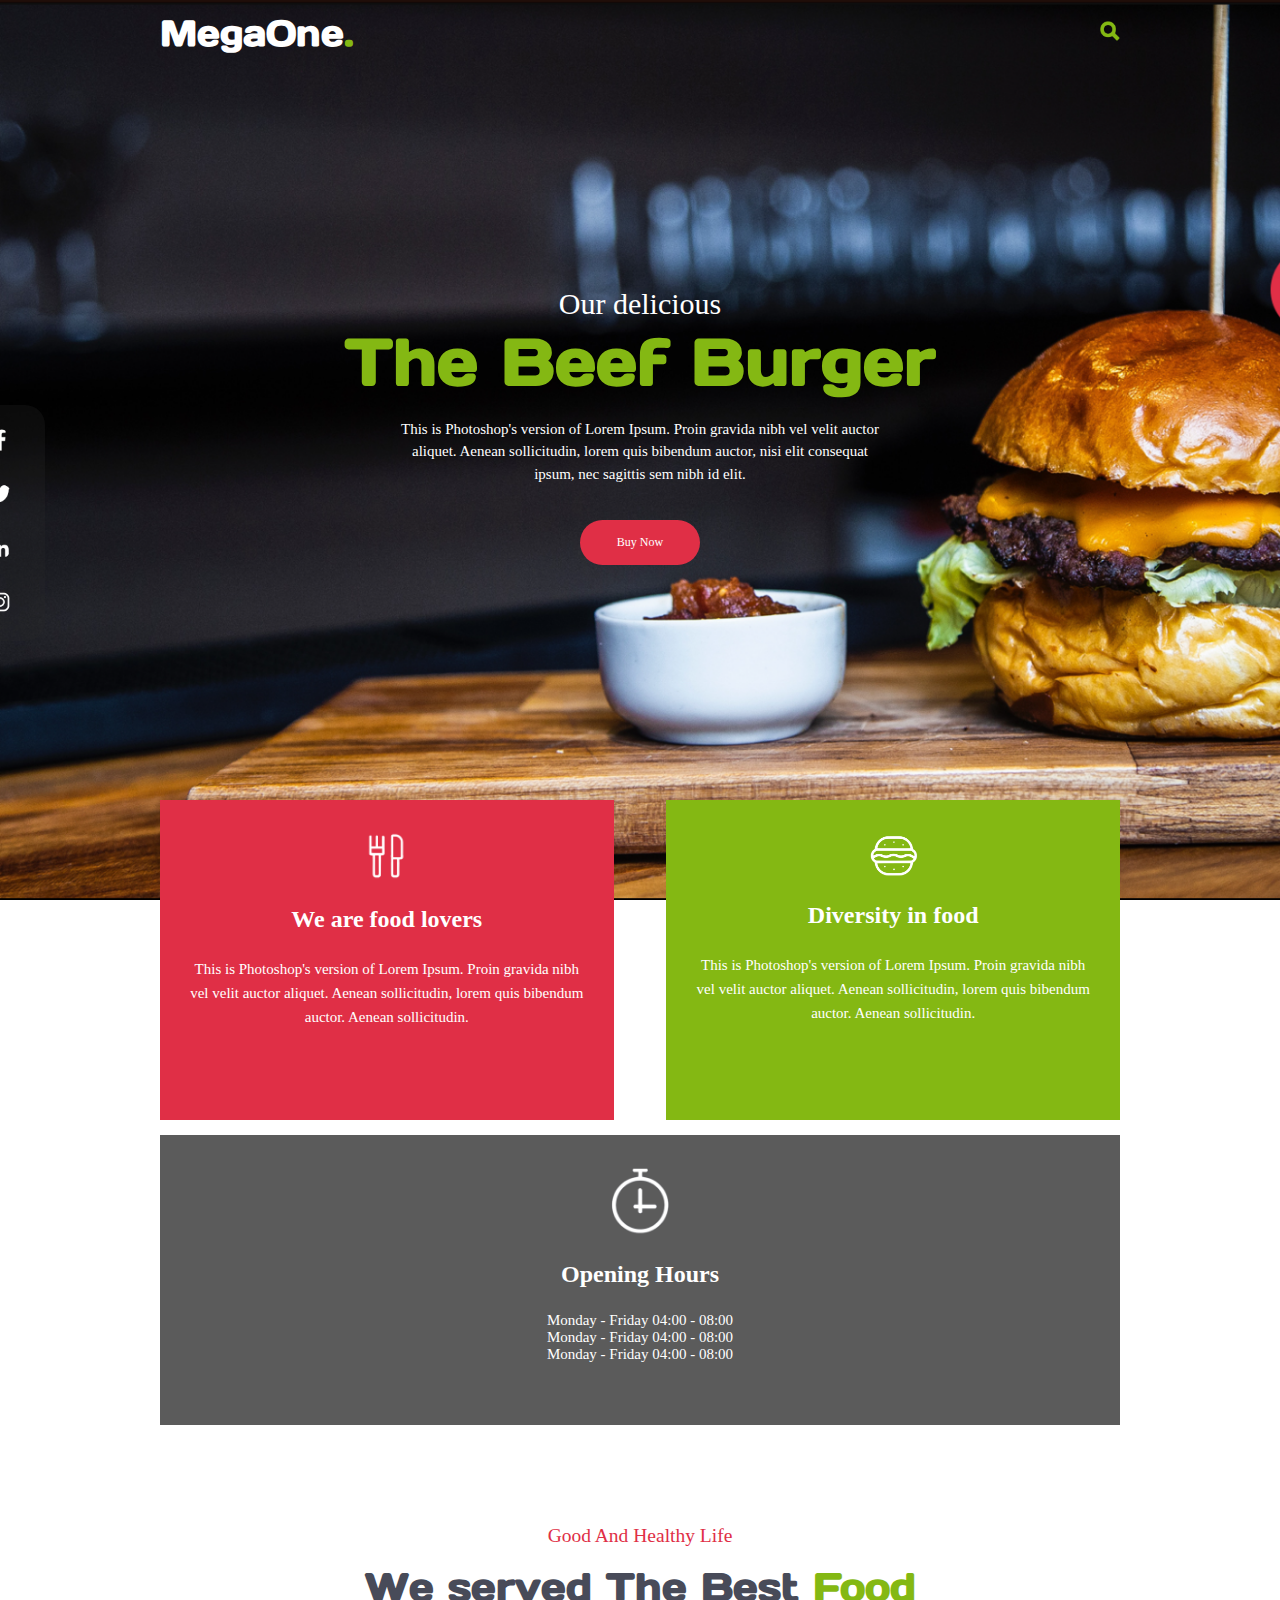
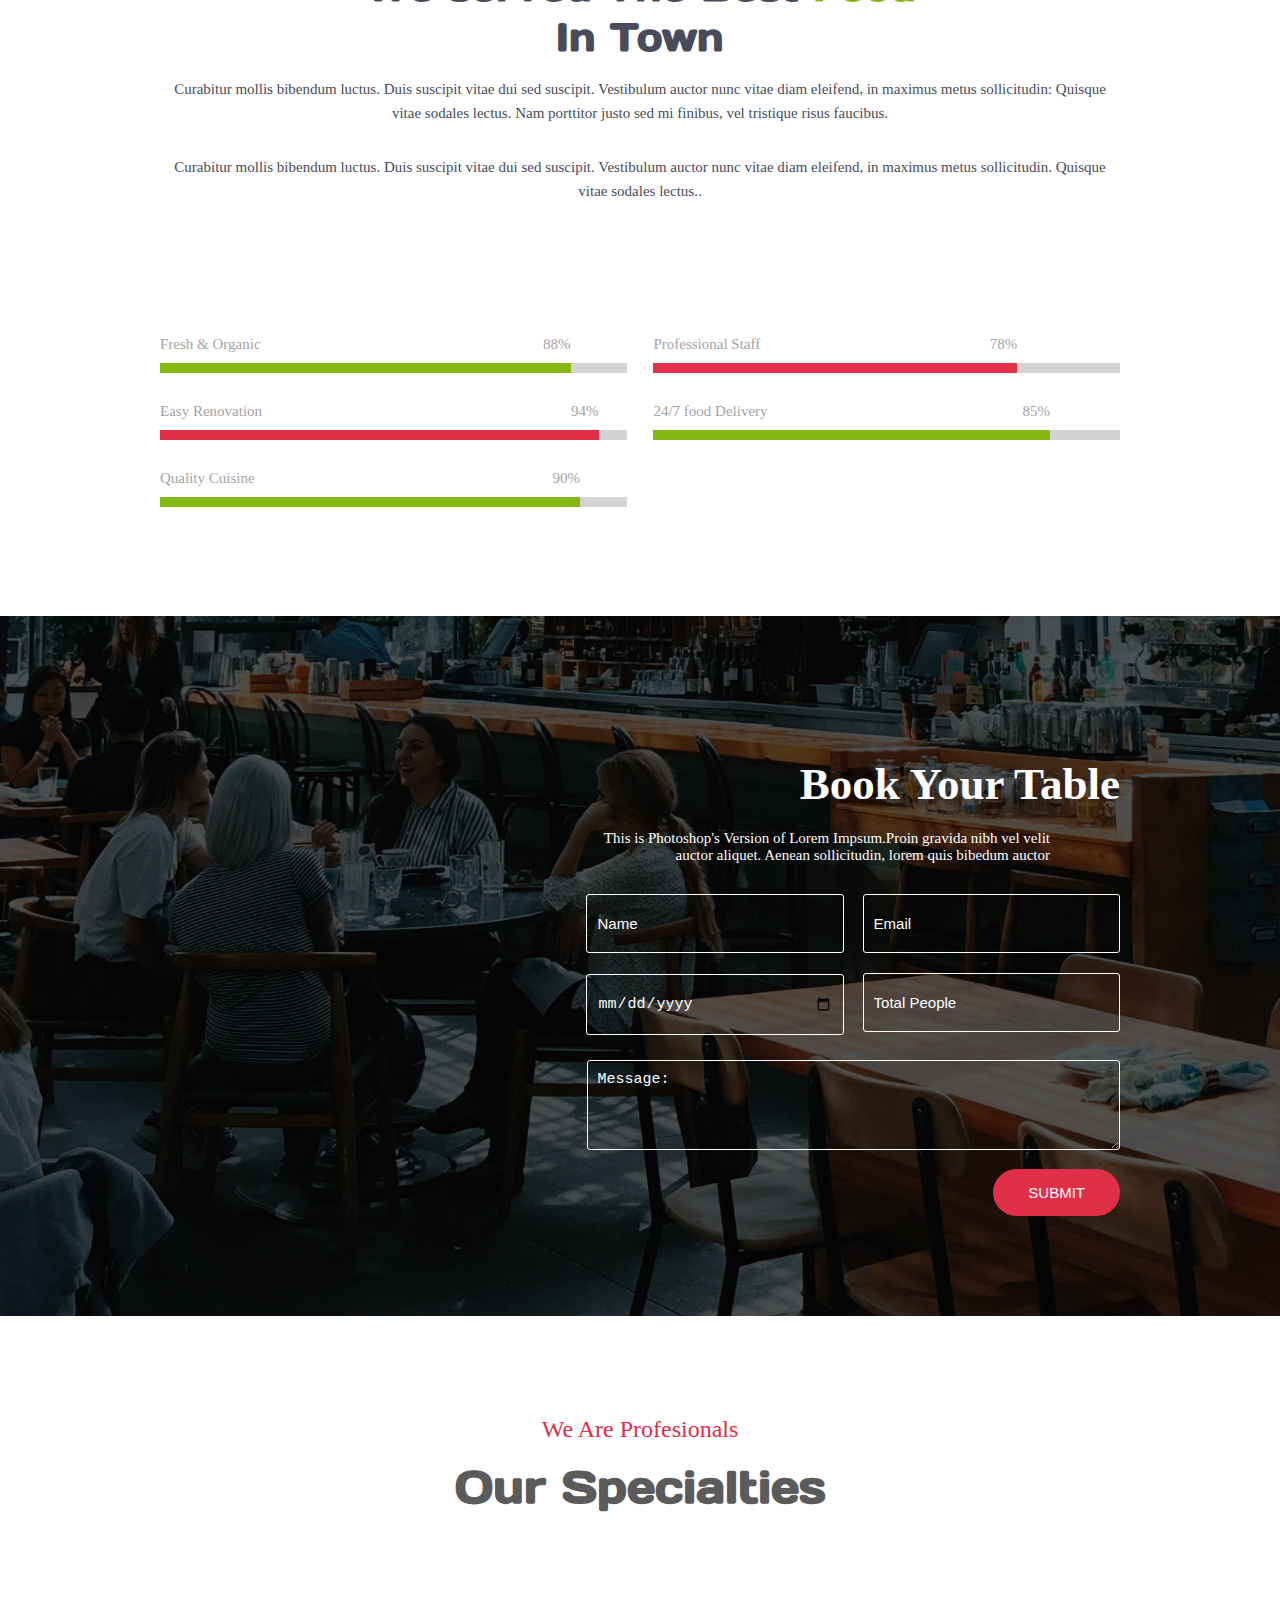
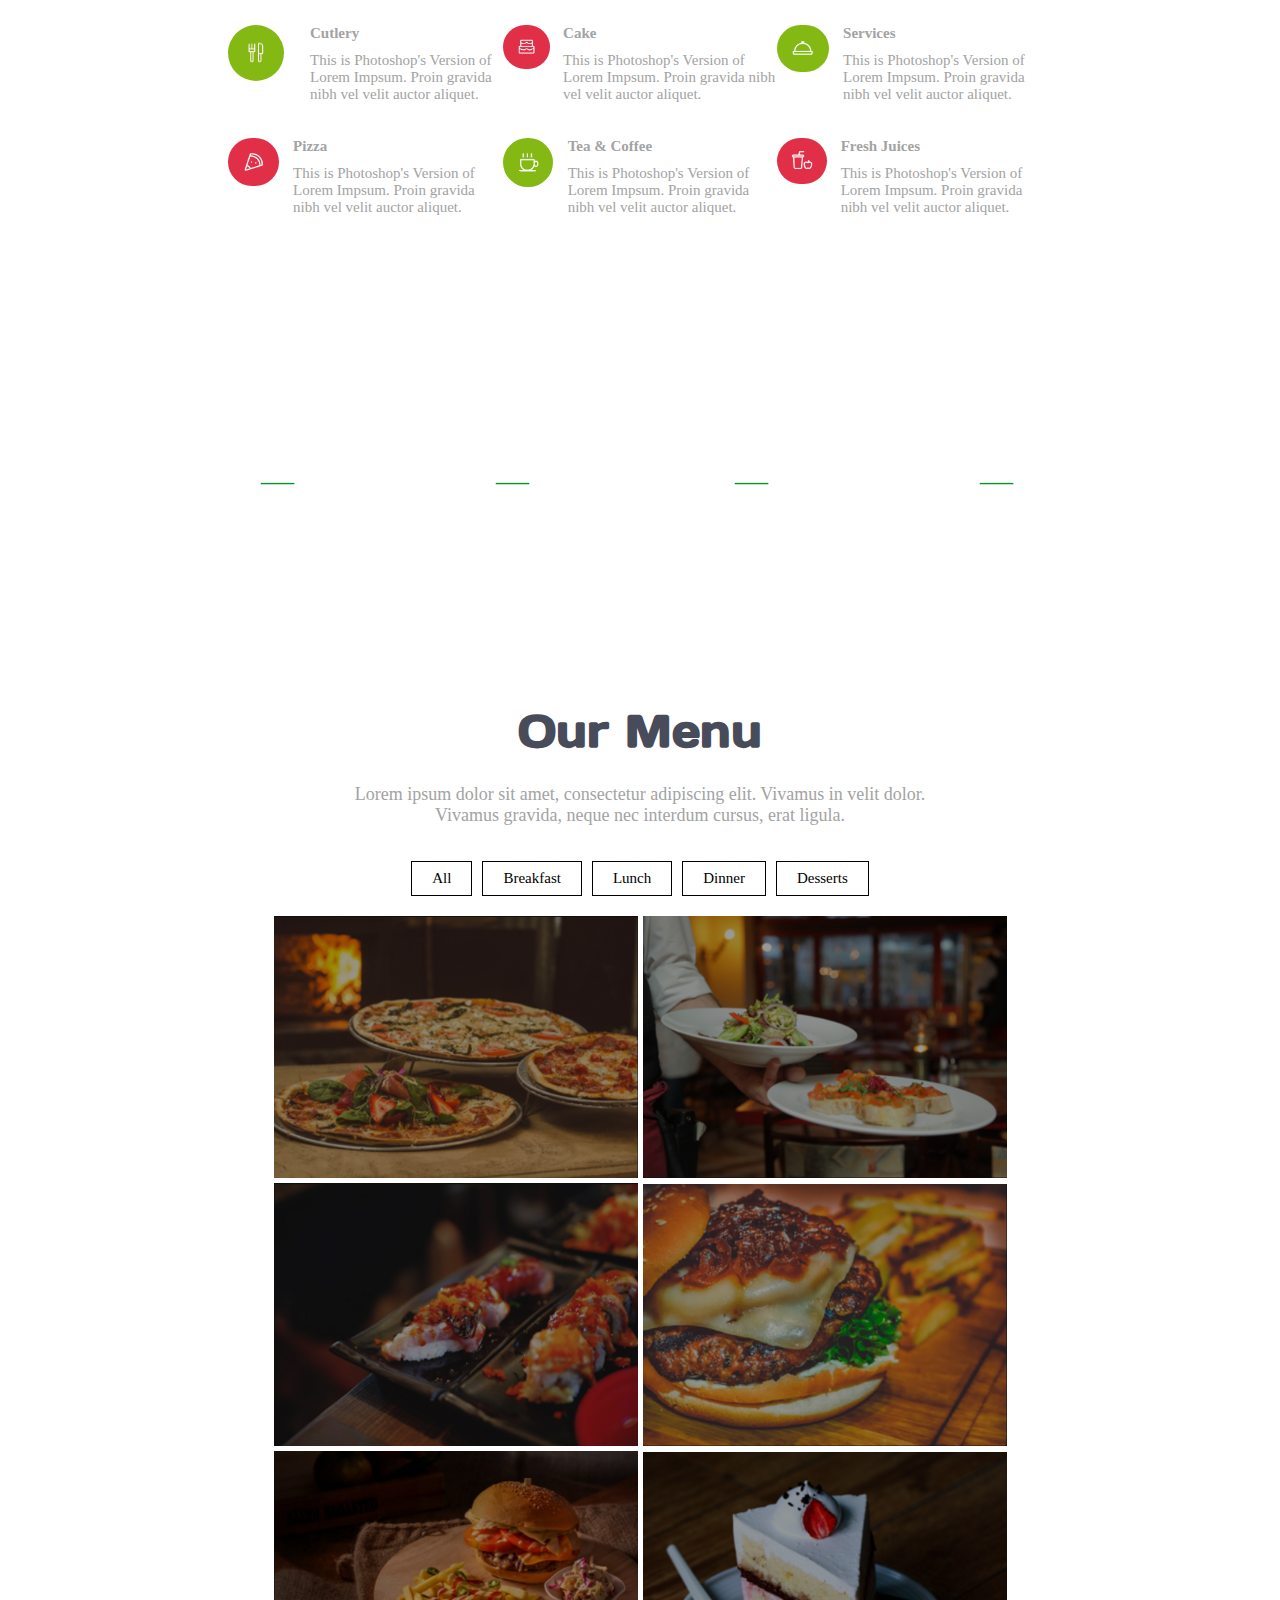
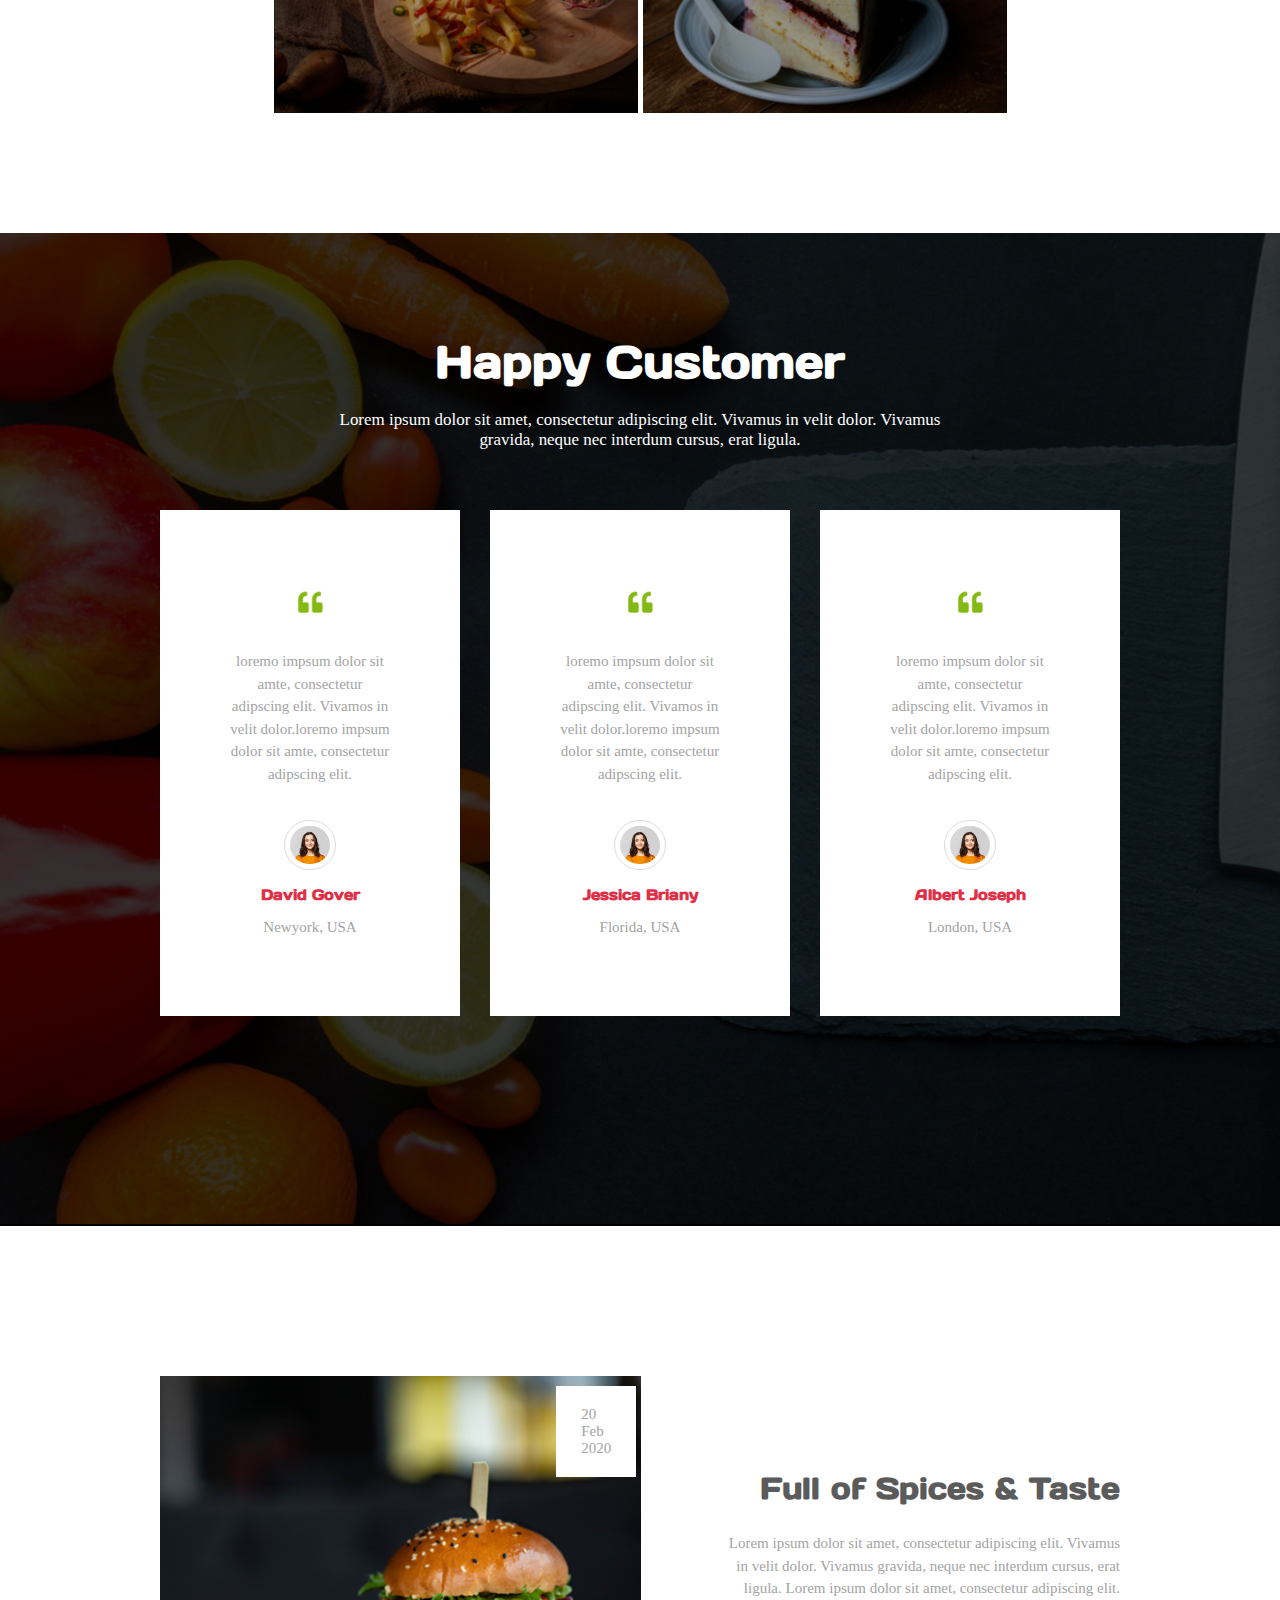
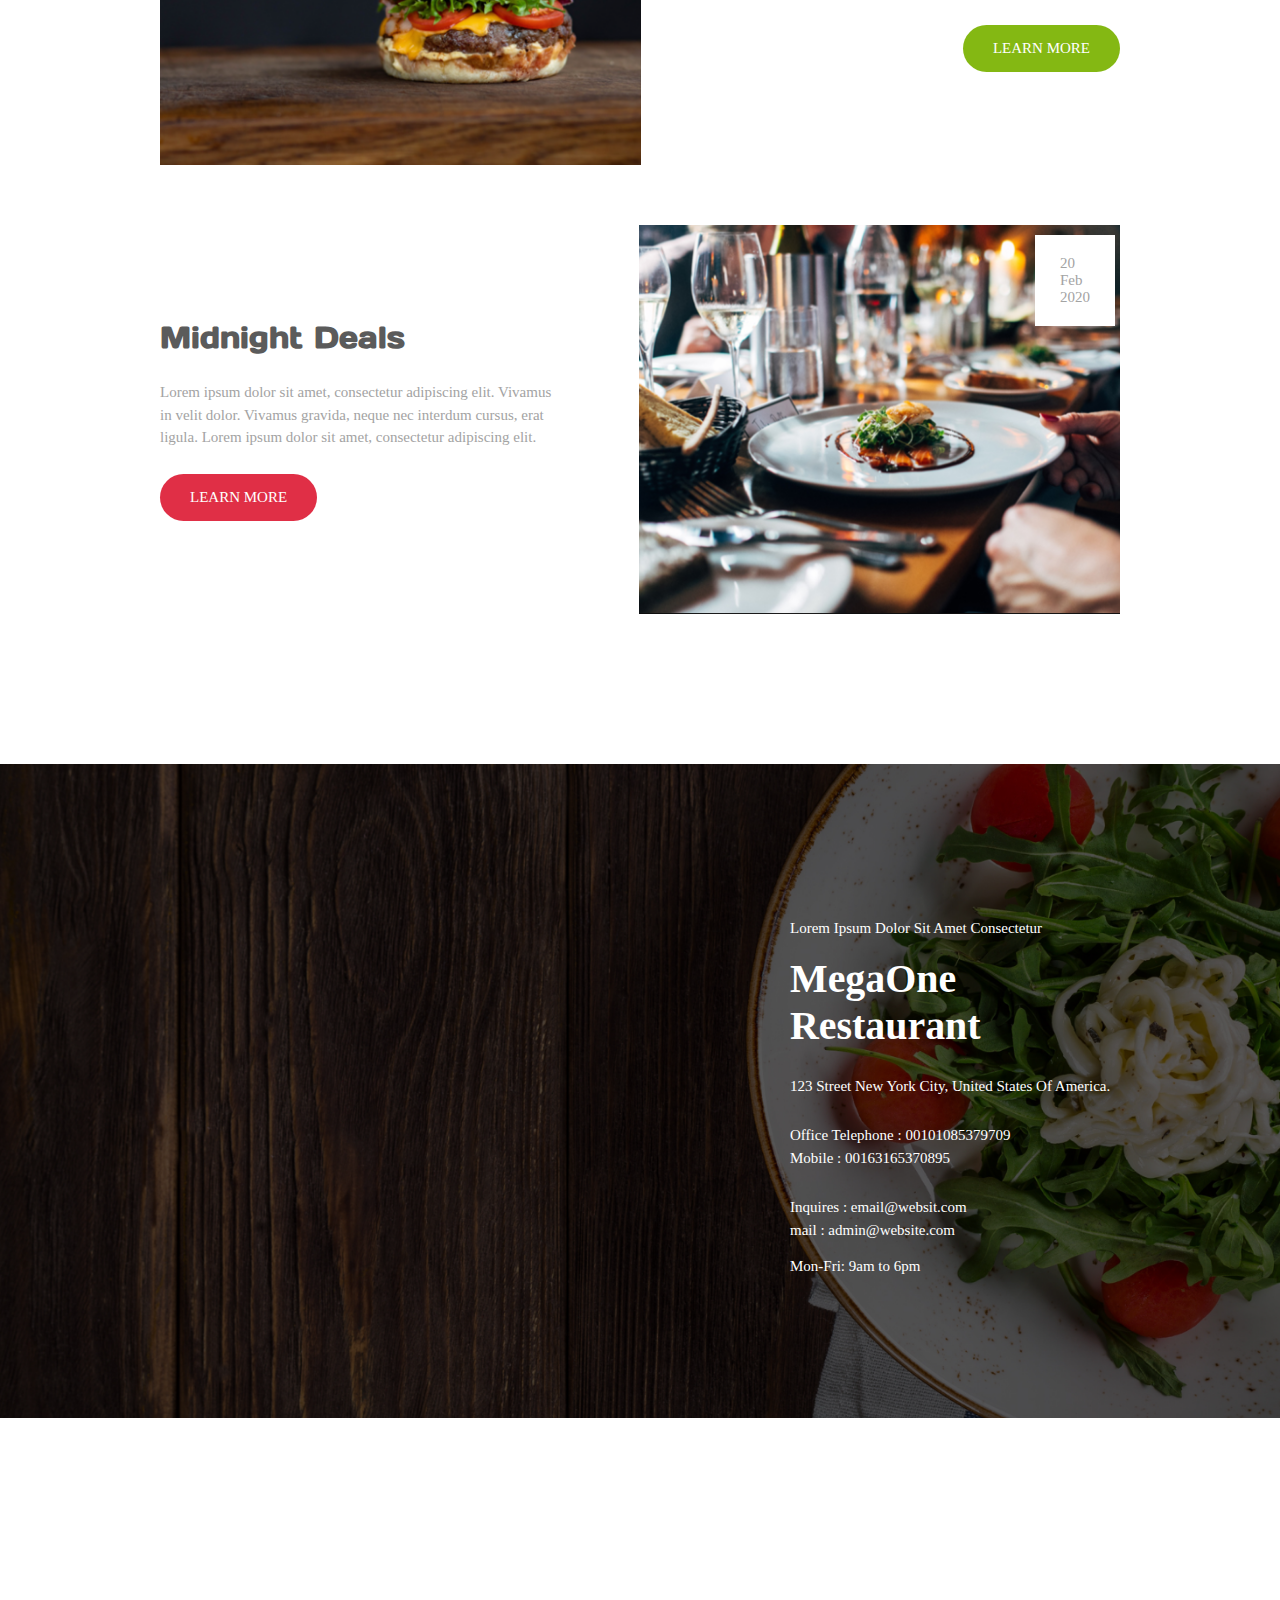
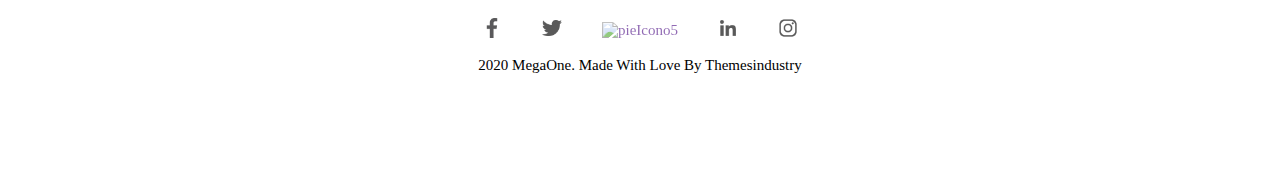
==== Proyecto_AAA/index.html @ 2bfd08f1 "cuarto intento" ====
<!DOCTYPE html>
<html lang="en">

<head>
    <meta charset="UTF-8" />
    <meta name="viewport" content="width=device-width, initial-scale=1.0" />
    <title>MegaOne</title>
    <link rel="stylesheet" href="Static/index2.css">
</head>
<style>
    *::selection {
        color: #fff;
        background-color: #84b813;
    }

    .linklogo {
        font-size: 2.4em;
    }
</style>

<body>

    <header>
        <section class="navsize">
            <div class="navegacion">
                <h1 class="logo letradaysone"><a class="linklogo" href="/">MegaOne</a></h1>
                <div class="navspace">
                    <nav class="nav">
                        <ul class="navprincipal">
                            <li>
                                <a href="#">Home</a>
                            </li>

                            <li>
                                <a href="#">About</a>
                            </li>

                            <li>
                                <a href="#">Reservation</a>
                            </li>

                            <li>
                                <a href="#">Our Menu</a>
                            </li>

                            <li>
                                <a href="#">Our Blog</a>
                            </li>

                            <li>
                                <a href="#">Contact Us</a>
                            </li>
                        </ul>
                        <a href="" class="menutablet">Menu</a>
                    </nav>
                    <span>
                        <img src="Static/images/lupa.png" alt="busqueda" class="iconobusqueda">
                    </span>
                </div>
            </div>
        </section>

        <section class="redesizq">
            <h2 class="invisible">Iconos de contacto</h2>
            <ul>

                <li>
                    <a href="#"><img src="Static/icon/facebook.png" alt="facebook" class="iconosizq" /></a>
                </li>

                <li>
                    <a href="#"><img src="Static/icon/gorjeo.png" alt="twitter" class="iconosizq" /></a>
                </li>

                <li>
                    <a href="#"><img src="Static/icon/linkedin.png" alt="linkedin" class="iconosizq" /></a>
                </li>

                <li>
                    <a href="#"><img src="Static/icon/instagram.png" alt="instagram" class="iconosizq" /></a>
                </li>

            </ul>
        </section>


        <div class="headersize">
            <section class="carrusel">
                <h2 class="invisible">Segundo bloque</h2>
                <article class="textocentral1">
                    <span>Our delicious</span>
                    <h3>The Beef Burger</h3>

                    <p>
                        This is Photoshop's version of Lorem Ipsum. Proin gravida nibh vel velit auctor aliquet.
                        Aenean
                        sollicitudin, lorem quis bibendum auctor, nisi elit consequat ipsum, nec sagittis sem
                        nibh
                        id
                        elit.
                    </p>

                    <a href="">Buy Now</a>

                </article>
                <article class="textocentral1 invisible">
                    <span>Our delicious</span>
                    <h3>The Beef Burger</h3>

                    <p>
                        This is Photoshop's version of Lorem Ipsum. Proin gravida nibh vel velit auctor aliquet.
                        Aenean
                        sollicitudin, lorem quis bibendum auctor, nisi elit consequat ipsum, nec sagittis sem
                        nibh
                        id
                        elit.
                    </p>

                    <a href="">Buy Now</a>

                </article>
                <article class="textocentral1 invisible">
                    <span>Our delicious</span>
                    <h3>The Beef Burger</h3>

                    <p>
                        This is Photoshop's version of Lorem Ipsum. Proin gravida nibh vel velit auctor aliquet.
                        Aenean
                        sollicitudin, lorem quis bibendum auctor, nisi elit consequat ipsum, nec sagittis sem
                        nibh
                        id
                        elit.
                    </p>

                    <a href="">Buy Now</a>

                </article>
            </section>
        </div>

    </header>
    <main>
        <div class="cardsize">
            <section class="cartas">
                <h2 class="invisible">Segundo bloque (Invisible)</h2>

                <article class="redcard">
                    <span>
                        <img src="Static/images/cubiertos.png" alt="Imagen 5" />
                    </span>
                    <h3>We are food lovers</h3>

                    <p>
                        This is Photoshop's version of Lorem Ipsum. Proin gravida nibh vel
                        velit auctor aliquet. Aenean sollicitudin, lorem quis bibendum
                        auctor. Aenean sollicitudin.
                    </p>
                </article>

                <article class="greencard">
                    <span>
                        <img src="Static/images/comida.png" alt="Imagen 6" />
                    </span>
                    <h3>Diversity in food</h3>

                    <p>
                        This is Photoshop's version of Lorem Ipsum. Proin gravida nibh vel
                        velit auctor aliquet. Aenean sollicitudin, lorem quis bibendum
                        auctor. Aenean sollicitudin.
                    </p>
                </article>

                <article class="blackcard">
                    <span>
                        <img src="Static/images/hora.png" alt="Imagen 7" />
                    </span>
                    <h3>Opening Hours</h3>

                    <span>Monday - Friday 04:00 - 08:00</span>
                    <span>Monday - Friday 04:00 - 08:00</span>
                    <span>Monday - Friday 04:00 - 08:00</span>
                </article>
            </section>
        </div>

        <section class="goodandhealty">
            <h2 class="invisible">Good and healty</h2>

            <div class="goodandhealtysize">
                <div class="goodandhealtytitle">
                    <span class="goodandhealtytitle2">Good And Healthy Life</span>
                    <h3>We served The Best <span class="palabraverde">Food</span> In Town</h3>
                </div>
                <div class="goodandhealtytext">
                    <p>
                        Curabitur mollis bibendum luctus. Duis suscipit vitae dui sed
                        suscipit. Vestibulum auctor nunc vitae diam eleifend, in maximus
                        metus sollicitudin: Quisque vitae sodales lectus. Nam porttitor
                        justo sed mi finibus, vel tristique risus faucibus.
                    </p>

                    <p>
                        Curabitur mollis bibendum luctus. Duis suscipit vitae dui sed
                        suscipit. Vestibulum auctor nunc vitae diam eleifend, in maximus
                        metus sollicitudin. Quisque vitae sodales lectus..
                    </p>
                </div>
            </div>
        </section>

        <section class="barrasize">
            <h2 class="invisible">Barras de porcentage (Invisible)</h2>

            <ul class="barrasporcentaje">
                <li>
                    <div class="porcentajetexto barra1">
                        <span>Fresh & Organic</span>
                        <span>88%</span>
                    </div>
                    <div class="barragrey">
                        <div class="barra1 barragreen"></div>
                    </div>
                </li>

                <li>
                    <div class="porcentajetexto barra2">
                        <span>Professional Staff</span>
                        <span>78%</span>
                    </div>
                    <div class="barragrey">
                        <div class="barra2 barrared"></div>
                    </div>
                </li>

                <li>
                    <div class="porcentajetexto barra3">
                        <span>Easy Renovation</span>
                        <span>94%</span>
                    </div>
                    <div class="barragrey">
                        <div class="barra3 barrared"></div>
                    </div>
                </li>

                <li>
                    <div class="porcentajetexto barra4">
                        <span>24/7 food Delivery</span>
                        <span>85%</span>
                    </div>
                    <div class="barragrey">
                        <div class="barra4 barragreen"></div>
                    </div>
                </li>

                <li>
                    <div class="porcentajetexto barra5">
                        <span>Quality Cuisine</span>
                        <span>90%</span>
                    </div>
                    <div class="barragrey">
                        <div class="barra5 barragreen"></div>
                    </div>
                </li>

            </ul>
        </section>

        <section class="tableimage">
            <div class="tablesize">

                <h2>Book Your Table</h2>

                <div class="tabletext">This is Photoshop's Version of Lorem Impsum.Proin gravida nibh vel velit auctor
                    aliquet. Aenean sollicitudin, lorem quis bibedum auctor</div>

                <form action="" method="post" class="tableform">
                    <label for="name">Name:</label>
                    <input type="text" id="name" name="name" placeholder="Name" />

                    <label for="email">Email:</label>
                    <input type="email" id="email" name="email" placeholder="Email" />

                    <label for="date">Reservation Date:</label>
                    <input type="date" id="date" name="date" />

                    <label for="totalpeople">Total People:</label>
                    <input type="number" id="totalpeople" name="totalpeople" placeholder="Total People" />

                    <label for="message">Message:</label>
                    <textarea id="message" name="message" rows="4" placeholder="Message:"></textarea>

                    <button type="submit">SUBMIT</button>
                </form>
            </div>
        </section>

        <section class="specialtiesize">
            <div class="specialties">
                <div class="specialtiestitle">
                    <span>We Are Profesionals</span>
                    <h2>Our Specialties</h>
                </div>

                <ul class="specialtieslist">
                    <li>
                        <article>
                            <div>
                                <img width="28%" src="Static/images/cubiertos.png" alt="iconoCubiertos"
                                    class="specialtiesimg imgreenback">
                            </div>
                            <div>
                                <h3>Cutlery</h3>
                                <p>This is Photoshop's Version of Lorem Impsum. Proin gravida nibh vel
                                    velit auctor aliquet.</p>
                            </div>
                        </article>
                    </li>

                    <li>
                        <article>
                            <div>
                                <img width="38%" src="Static/images/tarta.png" alt="iconoPizza"
                                    class="specialtiesimg imgredback">
                            </div>
                            <div>
                                <h3>Cake</h3>
                                <p>This is Photoshop's Version of Lorem Impsum. Proin gravida nibh vel
                                    velit auctor aliquet.</p>
                            </div>
                        </article>
                    </li>

                    <li>
                        <article>
                            <div>
                                <img width="38%" src="Static/images/servicios.png" alt="iconoCake"
                                    class="specialtiesimg imgreenback">
                            </div>
                            <div>
                                <h3>Services</h3>
                                <p>This is Photoshop's Version of Lorem Impsum. Proin gravida nibh vel
                                    velit auctor aliquet.</p>
                            </div>
                        </article>
                    </li>

                    <li>
                        <article>
                            <div>
                                <img width="38%" src="Static/images/pizza.png" alt="iconoTea"
                                    class="specialtiesimg imgredback">
                            </div>
                            <div>
                                <h3>Pizza</h3>
                                <p>This is Photoshop's Version of Lorem Impsum. Proin gravida nibh vel
                                    velit auctor aliquet.</p>
                            </div>
                        </article>
                    </li>

                    <li>
                        <article>
                            <div>
                                <img width="38%" src="Static/images/cafe.png" alt="iconoServices"
                                    class="specialtiesimg imgreenback">
                            </div>
                            <div>
                                <h3>Tea & Coffee</h3>
                                <p>This is Photoshop's Version of Lorem Impsum. Proin gravida nibh vel
                                    velit auctor aliquet.</p>
                            </div>
                        </article>
                    </li>

                    <li>
                        <article>
                            <div>
                                <img width="38%" src="Static/images/juices.png" alt="iconoJuices"
                                    class="specialtiesimg imgredback">
                            </div>
                            <div>
                                <h3>Fresh Juices</h3>
                                <p>This is Photoshop's Version of Lorem Impsum. Proin gravida nibh vel
                                    velit auctor aliquet.</p>
                            </div>
                        </article>
                    </li>

                </ul>
            </div>
        </section>

        <section class="votosize">
            <h2 class="invisible">Reseñas (Invisible)</h2>

            <ul class="votos">
                <li>
                    <article>
                        <h3>Contador 1 (Invisible)</h3>
                        <span>1538</span>
                        <img src="Static/images/rayaverde.png" alt="">
                        <div>Happy Clients</div>
                    </article>
                </li>

                <li>
                    <article>
                        <h3>Contador 2 (Invisible)</h3>
                        <span>1006</span>
                        <img src="Static/images/rayaverde.png" alt="">
                        <div>Cooked Items</div>
                    </article>
                </li>

                <li>
                    <article>
                        <h3>Contador 3 (Invisible)</h3>
                        <span>2115</span>
                        <img src="Static/images/rayaverde.png" alt="">
                        <div>Food Delivered</div>
                    </article>
                </li>

                <li>
                    <article>
                        <h3>Contador 4 (Invisible)</h3>
                        <span>179</span>
                        <img src="Static/images/rayaverde.png" alt="">
                        <div>Cups Of Coffee</div>
                    </article>
                </li>

            </ul>
        </section>

        <section class="ourmenusize">
            <div class="ourmenu">

                <div class="ourmenutitle">
                    <h2>Our Menu</h2>
                    <p>Lorem ipsum dolor sit amet, consectetur adipiscing elit. Vivamus in velit dolor. Vivamus gravida,
                        neque nec interdum cursus, erat ligula.</p>
                </div>

                <ul class="ourmenulist">
                    <li><a href="">All</a></li>
                    <li><a href="">Breakfast</a></li>
                    <li><a href="">Lunch</a></li>
                    <li><a href="">Dinner</a></li>
                    <li><a href="">Desserts</a></li>
                </ul>

                <ul class="ourmenuimg">

                    <li>
                        <img src="Static/images/pizzasenplato.png" alt="Imagen 8">
                    </li>

                    <li>
                        <img src="Static/images/ensaladas.png" alt="Imagen 9">
                    </li>

                    <li>
                        <img src="Static/images/sushi.png" alt="Imagen 10">
                    </li>

                    <li>
                        <img src="Static/images/hamburgesaypatatas2.png" alt="Imagen 11">
                    </li>

                    <li>
                        <img src="Static/images/hamburgesaypatatas.png" alt="Imagen 12">
                    </li>

                    <li>
                        <img src="Static/images/postre.png" alt="Imagen 13">
                    </li>

                </ul>
            </div>

        </section>

        <section class="comentsize">
            <div class="coments">

                <h2>Happy Customer</h2>
                <p class="comentsp">
                    Lorem ipsum dolor sit amet, consectetur adipiscing elit. Vivamus in velit dolor. Vivamus
                    gravida, neque nec interdum cursus, erat ligula.
                </p>

                <ul class="comentscards">
                    <li>
                        <article>
                            <img src="Static/images/comillas.png" alt="comillas" class="comillas">
                            <p>loremo impsum dolor sit amte, consectetur adipscing elit. Vivamos in velit dolor.loremo
                                impsum dolor sit amte, consectetur adipscing elit.</p>
                            <div class="comentsimgborder">
                                <img src="Static/images/cara.png" alt="fotoperfil1" class="persona">
                            </div>
                            <h3>David Gover</h3>
                            <span>Newyork, USA</spa>
                        </article>
                    </li>

                    <li>
                        <article>
                            <img src="Static/images/comillas.png" alt="comillas" class="comillas">
                            <p>loremo impsum dolor sit amte, consectetur adipscing elit. Vivamos in velit dolor.loremo
                                impsum dolor sit amte, consectetur adipscing elit.</p>
                            <div class="comentsimgborder">
                                <img src="Static/images/cara.png" alt="fotoperfil2" class="persona">
                            </div>
                            <h3>Jessica Briany</h3>
                            <span>Florida, USA</span>
                        </article>
                    </li>

                    <li>
                        <article>
                            <img src="Static/images/comillas.png" alt="comillas" class="comillas">
                            <p>loremo impsum dolor sit amte, consectetur adipscing elit. Vivamos in velit dolor.loremo
                                impsum dolor sit amte, consectetur adipscing elit.</p>
                            <div class="comentsimgborder">
                                <img src="Static/images/cara.png" alt="fotoperfil3" class="persona">
                            </div>
                            <h3>Albert Joseph</h3>
                            <span>London, USA</span>
                        </article>
                    </li>
                </ul>
            </div>
        </section>

        <section class="morefoodsize">
            <h2 class="invisible">More food info(Invisible)</h2>
            <div class="morefood">
                <article>
                    <div class="morefoodimg">
                        <div>
                            <span>20</span>
                            <span>Feb</span>
                            <span>2020</span>
                        </div>
                    </div>
                    <div class="morefoodtext">
                        <h3>Full of Spices & Taste</h3>
                        <p>Lorem ipsum dolor sit amet, consectetur adipiscing elit. Vivamus in velit dolor. Vivamus
                            gravida, neque nec interdum cursus, erat ligula. Lorem ipsum dolor sit amet, consectetur
                            adipiscing elit.</p>
                        <a href="#" class="green">LEARN MORE</a>
                    </div>
                </article>

                <article>
                    <div class="morefoodtext">
                        <h3>Midnight Deals</h3>
                        <p>Lorem ipsum dolor sit amet, consectetur adipiscing elit. Vivamus in velit dolor. Vivamus
                            gravida, neque nec interdum cursus, erat ligula. Lorem ipsum dolor sit amet, consectetur
                            adipiscing elit.</p>
                        <a href="#" class="red">LEARN MORE</a>
                    </div>
                    <div class="morefoodimg2">
                        <div>
                            <span>20</span>
                            <span>Feb</span>
                            <span>2020</span>
                        </div>
                    </div>
                </article>

            </div>
        </section>
    </main>

    <footer>

        <section class="mapimgsize">
            <h2 class="invisible">Mapa y contacto (Invisible)</h2>
            <div class="mapcontact">
                <article>
                    <h3 class="invisible">Mapa (Invisible)</h3>
                    <iframe title="hola"
                        src="https://www.google.com/maps/embed?pb=!1m18!1m12!1m3!1d12318.868455163465!2d-0.4274385928374243!3d39.475719043803394!2m3!1f0!2f0!3f0!3m2!1i1024!2i768!4f13.1!3m3!1m2!1s0xd604f852e5f33eb%3A0x266629728e66f6b9!2sMislata%2C%20Valencia!5e0!3m2!1ses!2ses!4v1704841592655!5m2!1ses!2ses"
                        width="600" height="450" style="border:0;" allowfullscreen="" loading="lazy"
                        referrerpolicy="no-referrer-when-downgrade">Mislata</iframe>
                </article>

                <article class="contactext">
                    <div>
                        <span>Lorem Ipsum Dolor Sit Amet Consectetur</span>
                        <h3>MegaOne Restaurant</h3>
                    </div>

                    <div>
                        <span>123 Street New York City, United States Of America.</span>
                    </div>

                    <div>
                        <span>Office Telephone : 00101085379709</span>
                        <span>Mobile : 00163165370895</span>
                    </div>

                    <div>
                        <span>Inquires : email@websit.com</span>
                        <span>mail : admin@website.com</span>
                    </div>
                    <span>Mon-Fri: 9am to 6pm</span>
                </article>
            </div>

        </section>

        <section class="piedepaginacontactosize">
            <div class="piedepaginacontactos">

                <h2 class="invisible">BloquePie 2 (Invisible)</h2>
                <ul class="contacticons">
                    <li>
                        <a href="">
                            <img src="Static/icon/facebook.png" alt="pieIcono1">
                        </a>
                    </li>

                    <li>
                        <a href="">
                            <img src="Static/icon/gorjeo.png" alt="pieIcono2">
                        </a>
                    </li>

                    <li>
                        <a href="">
                            <img src="Static/icon/" alt="pieIcono5">
                        </a>
                    </li>

                    <li>
                        <a href="">
                            <img src="Static/icon/linkedin.png" alt="pieIcono3">
                        </a>
                    </li>

                    <li>
                        <a href="">
                            <img src="Static/icon/instagram.png" alt="pieIcono4">
                        </a>
                    </li>

                </ul>

                <p>2020 MegaOne. Made With Love By Themesindustry</p>

            </div>
        </section>
    </footer>
</body>

</html>
---- Proyecto_AAA/Static/index2.css ----
:root {
    --white: #fff;
    --green: #84b813;
    --red: #e02f46;
    --darkgrey: #5b5b5b;
    --grey: #a3a3a3;
    --transgrey: #a3a3a377;
    --maxpx: 1100px;
    --font: 'Days One';
    --trebuche: 'Trebuchet MS';
    --segoe: 'Segoe UI';
    --center: center;
    --cero: 0px;
    --ancho75: 75%;
}

@font-face {
    font-family: 'Days One';
    src: url('./Days_One/DaysOne-Regular.ttf');
}

* {
    font-size: 15px;
}

.letradaysone {
    font-family: var(--font);
}

.invisible {
    display: none;
}

a {
    text-decoration: none;
}

.logo a {
    color: var(--white);
}

.logo a::after {
    content: '.';
    color: var(--green);
}

body {
    margin: var(--cero);
    padding: var(--cero);
}

header {
    background-image: url('images/imagendefondo.png');
    background-size: cover;
    height: 100vh;
}

.navsize {
    display: flex;
    justify-content: var(--center);
}

li {
    list-style: none;
}

.contacticons li {
    margin: var(--cero);
    margin-inline: 20px;
    padding: var(--cero);
}

.navsize li {
    margin-inline: 10px;
    padding: 15px;
    border-radius: 50px;
    transition: background-color 0.5s ease;
}

.barrasporcentaje li {
    margin: var(--cero);
    padding: var(--cero);
    width: 48.6%;
    margin-block: 10px;
}

.morefoodtext h3 {
    color: var(--darkgrey);
    font-size: 2em;
    font-family: var(--font);
    margin: var(--cero);

}

.morefoodtext p {
    font-family: var(--trebuche);
    color: var(--grey);
    margin: var(--cero);
    margin-block: 25px;
    width: 85%;
    line-height: 1.5em;
}

.textocentral1 h3 {
    font-size: 4.3em;
    color: var(--green);
    font-family: var(--font);
    margin: var(--cero);
    padding: var(--cero);
    animation: animacionh3 3s 1;
}

.comentscards article {
    padding: 20px;
    margin: var(--cero);
    display: flex;
    flex-flow: column nowrap;
    justify-content: var(--center);
    align-items: var(--center);
}

.morefood article {
    display: flex;
    flex-flow: row nowrap;
    justify-content: space-between;
    align-items: var(--center);
    gap: 1em;
}

.cartas h3 {
    font-size: 1.6em;
}

.contactext div {
    display: flex;
    flex-flow: column nowrap;
    align-items: flex-start;
    margin: var(--cero);
    margin-block: 13px;
    padding: var(--cero);
    font-family: var(--trebuche);
}

.votos h3 {
    display: none;
}

.goodandhealtytitle h3 {
    display: block;
    font-size: 2.6em;
    font-family: var(--font);
    margin: var(--cero);
    padding: var(--cero);
    margin-top: 15px;
}

.contactext>div h3 {
    font-size: 2.66em;
    margin: var(--cero);
    padding-block-start: 15px;
}

.specialtieslist li {
    display: block;
    width: 28.6%;
    margin-block: 10px;
}

.morefoodtext a {
    color: var(--white);
    padding-inline: 30px;
    font-size: 1em;
    padding-block: 15px;
    border-radius: 40px;
    font-family: var(--trebuche);
    margin: var(--cero);
}

.ourmenulist li {
    border: 1px solid;
    padding-block: 8px;
    margin: var(--cero);
    margin-inline: 5px;
    transition: 0.3s ease;
}

.ourmenuimg li {
    display: inline-block;
    margin: var(--cero);
    padding: var(--cero);
}

.ourmenuimg img {
    display: block;
    width: 364px;
    margin: var(--cero);
    padding: var(--cero);
    transition: all 0.3s ease;
}

.comentscards li {
    background-color: var(--white);
    color: var(--grey);
    width: 340px;
    padding: 40px;
    margin: var(--cero);
    margin-bottom: 10px;
    font-family: var(--trebuche);
    display: flex;
    flex-direction: column;
    align-items: center;
}

.comentscards p {
    margin-block: 35px;
    padding-inline: 10px;
    line-height: 1.5em;
}

.navsize li:hover {
    background-color: var(--green);
}

.navegacion {
    display: flex;
    justify-content: space-between;
    width: var(--ancho75);
    max-width: var(--maxpx);
}

.navspace {
    display: flex;
    align-items: var(--center);
}

.iconobusqueda {
    width: 20px;
    height: 20px;
}

.nav {
    display: flex;
    flex-wrap: nowrap;
    align-items: var(--center);
}

.navprincipal {
    display: flex;
}

.navprincipal a {
    color: var(--white);
    font-family: var(--trebuche);
}

.ourmenutitle p {
    margin: var(--cero);
    margin-bottom: 35px;
    padding: var(--cero);
    font-size: 1.2em;
    color: var(--grey);
    width: 60%;
    font-family: var(--trebuche);
}

.iconosizq {
    width: 18px;
    filter: invert(100%);
    padding: 6px;
    border-radius: 15px;
    margin: var(--cero);
}


.headersize {
    display: flex;
    flex-wrap: wrap;
    place-content: var(--center) var(--center);
    height: 80vh;
}


.iconosizq:hover {
    transition: 0.5s;
    background-color: var(--white);
    filter: invert(0%);
}

.carrusel {
    color: var(--white);
    align-items: var(--center);
    width: var(--ancho75);
    max-width: var(--maxpx);
    animation: animaciontexto 3s 1;
}



.textocentral1 span {
    font-size: 2em;
    margin: var(--cero);
    padding: var(--cero);
    font-family: var(--trebuche);
}

.textocentral1 p {
    display: block;
    width: 45%;
    margin-bottom: 35px;
    line-height: 1.5;
    font-family: var(--trebuche);

}

.textocentral1 a {
    padding-block: 15px;
    padding-inline: 37px;
    background-color: var(--red);
    color: var(--white);
    font-size: 0.8em;
    font-family: var(--trebuche);
    border-radius: 30px;
}

.redesizq {
    display: flex;
    flex-flow: column nowrap;
    justify-content: var(--center);
    position: fixed;
    left: -45px;
    border-radius: 0 20px 20px 0;
    top: 45%;
    transition: all 0.5s ease;
}

.redesizq:hover {
    left: 0;
    background-color: #3c3e4580;
    transition: all 0.5s ease;
}

.redesizq ul {
    margin: var(--cero);
    padding: 20px;
    padding-block: 10px;
    background-color: #28282845;
    border-radius: 0 20px 20px 0;
}

/* 3 cartas del centro principal general */
.cardsize {
    display: flex;
    flex-wrap: nowrap;
    justify-content: var(--center);
}

.cartas {
    width: var(--ancho75);
    max-width: var(--maxpx);
    text-align: center;
    display: flex;
    flex-wrap: wrap;
    gap: 1em;
    justify-content: space-between;
    font-family: var(--trebuche);
}

.cartas article {
    width: 280px;
    height: 260px;
    position: relative;
    bottom: 100px;
    padding: 30px;
}

.morefoodimg2 div,
.morefoodimg div {
    align-items: flex-start;
    background-color: var(--white);
    color: var(--grey);
    font-size: 1.33em;
    padding-inline: 25px;
    padding-block: 20px;
    font-family: var(--trebuche);
    display: flex;
    flex-direction: column;
    background-size: 100%;
    transition: all 0.3s ease-in-out;
    margin-top: 5px;
}

.specialtieslist article {
    display: flex;
    border-radius: 30px 10px 10px;
    transition: all 0.3s ease;

}

.votos article {
    display: flex;
    flex-flow: column wrap;
    align-content: var(--center);
    align-items: var(--center);
    font-family: var(--trebuche);
}

.cartas article:hover {
    box-shadow: 0 7px 60px 3px rgba(42 42 42 / 20.5%);
}

.cartas span {
    display: flex;
    justify-content: var(--center);
}

.cartas img {
    display: block;
    width: 13%;
    max-width: 80px;
}



.cartas p {
    font-size: 1em;
    line-height: 1.6em;
}


/* Carta cubiertos */
.redcard {
    background-color: var(--red);
    color: var(--white);
    transition: 0.3s ease-in-out;
}

.contacticons img {
    width: 20px;
    filter: opacity(65%);
}

.votos img {
    width: 35px;
}

.redcard:hover {
    transform: scale(1.1);
    transition: all 0.5s ease-out 0s;
    background-color: aliceblue;
    color: var(--grey);
}

.redcard:hover img {
    content: url('./images/cubiertoshover.png');
    transition: content 0.5s ease-in-out;
}

/* Carta comida */
.greencard {
    background-color: var(--green);
    color: var(--white);
    transition: 0.3s ease-in-out;
}

.greencard:hover {
    transform: scale(1.1);
    transition: all 0.5s ease-out;
    background-color: aliceblue;
    color: var(--grey);
}

.greencard:hover img {
    content: url('./images/comidahover.png');
    transition: content 0.5s ease-in-out;
}

/* Carta horario */
.blackcard {
    background-color: var(--darkgrey);
    color: var(--white);
    transition: 0.3s ease-in-out;
}

.blackcard:hover {
    transform: scale(1.1);
    transition: all 0.5s ease-out 0s;
    background-color: aliceblue;
    color: var(--grey);
}

.blackcard:hover img {
    content: url('./images/horahover.png');
    transition: content 0.5s ease-in-out;
}

/* Good & Healty */

.goodandhealty {
    display: flex;
    justify-content: var(--center);
    font-family: var(--segoe);
}

.goodandhealtysize {
    max-width: var(--maxpx);
    width: var(--ancho75);
    display: flex;
    flex-wrap: wrap;
    justify-content: space-between;
    color: #484b59;
    align-items: var(--center);
}

.goodandhealtytitle {
    display: block;
    width: 38%;
}

.palabraverde {
    color: var(--green);
    font-size: 1em;
}


.goodandhealtytitle2 {
    color: var(--red);
    font-size: 1.3em;
}

.goodandhealtytext {
    width: 60%;
    font-size: 1em;
    line-height: 1.6em;
}

/* barras de porcentajes */
.barrasize {
    display: flex;
    flex-flow: row wrap;
    place-content: var(--center) space-around;
    align-content: var(--center);
    padding-block: 60px;
}

.barrasporcentaje {
    color: var(--grey);
    font-family: var(--segoe);
    display: flex;
    width: var(--ancho75);
    max-width: var(--maxpx);
    flex-flow: row wrap;
    justify-content: space-between;
    align-items: var(--center);
    margin: var(--cero);
    padding: var(--cero);
    padding-block: 3%;
}



.porcentajetexto {
    margin-block: 10px;
    display: flex;
    flex-flow: row nowrap;
    align-items: var(--center);
    justify-content: space-between;
}

.barragrey {
    background-color: var(--transgrey);
}

.barragreen {
    height: 10px;
    margin: var(--cero);
    padding: var(--cero);
    background-color: var(--green);
    color: var(--green);
}

.barrared {
    height: 10px;
    margin: var(--cero);
    padding: var(--cero);
    background-color: var(--red);
    color: var(--red);
}

.barra1 {
    width: 88%;
    text-align: end;
}

.barra2 {
    width: 78%;

}

.barra3 {
    width: 94%;

}

.barra4 {
    width: 85%;

}

.barra5 {
    width: 90%;

}

/* book yor table */
.tableimage {
    background-image: url('images/fondodepantalla2.png');
    min-height: 700px;
    background-size: cover;
    display: flex;
    justify-content: var(--center);
}

.tablesize {
    width: var(--ancho75);
    max-width: var(--maxpx);
    padding-block: 100px;
    color: var(--white);
    text-align: right;
    display: flex;
    flex-flow: column wrap;
    place-content: flex-end flex-end;
}

.tablesize h2 {
    font-size: 3em;
    font-family: var(--trebuche);
    margin: var(--cero);
    padding: var(--cero);
}

.tableform {
    max-width: 550px;
    text-align: right;
}

.tabletext {
    width: 50%;
    max-width: 540px;
    margin-block: 20px;
    font-size: 1em;
    font-family: var(--segoe);
}

.tableform label {
    display: none;
}

.tableform input {
    width: 42.8%;
    background-color: transparent;
    color: var(--white);
    padding: 10px;
    padding-block: 20px;
    margin-inline-start: 15px;
    margin-block: 10px;
    border-radius: 3px;
    border: 1px solid var(--white);
}

.tableform ::placeholder {
    color: var(--white);
}

.tableform textarea {
    width: 93%;
    background-color: transparent;
    color: var(--white);
    padding: 10px;
    border: 1px solid var(--white);
    border-radius: 3px;
    margin-block: 15px;
}

.tableform button {
    padding: 15px;
    padding-inline: 35px;
    border-radius: 25px;
    background-color: var(--red);
    border: none;
    color: var(--white);
}

.tableform button:hover {
    background-color: var(--green);
    transform: scale(1.05);
    transition: all 0.3s ease-out;

}

.specialtiesize {
    display: flex;
    flex-flow: column nowrap;
    align-items: var(--center);
}

.specialties {
    display: block;
    text-align: center;
    width: var(--ancho75);
    max-width: var(--maxpx);
}

.specialtiestitle {
    margin-block: 100px;
}

.specialtiestitle span {
    color: var(--red);
    font-size: 1.6em;
    font-family: var(--segoe);
}

.specialtiestitle h2 {
    font-family: var(--font);
    color: var(--darkgrey);
    font-size: 3em;
    margin: var(--cero);
    margin-top: 15px;
    padding: var(--cero);
}

.specialtieslist {
    display: flex;
    flex-flow: row wrap;
    place-content: var(--center) var(--center);
    justify-content: space-between;
    padding: var(--cero);
    margin: var(--cero);
    padding-bottom: 100px;
}





.specialtieslist article:hover {
    box-shadow: 5px 5px 20px rgba(0 0 0 / 12%);
    transform: translateY(-10px);
    transition: all 0.4s ease;
}

.specialtieslist article h3 {
    margin: var(--cero);
    margin-bottom: 10px;
    padding: var(--cero);
    color: var(--grey);
    font-family: var(--segoe);
}

.specialtieslist article p {
    margin: var(--cero);
    padding: var(--cero);
    padding-bottom: 15px;
    color: var(--grey);
    font-size: 1em;
    font-family: var(--segoe);
}

.specialtieslist article div {
    display: flex;
    flex-flow: column wrap;
    align-items: flex-start;
    text-align: left;
}

.specialtiesimg {
    margin-right: 15px;
    padding: 20%;
    border-radius: 50px;
}

.imgredback {
    background-color: var(--red);
}

.imgreenback {
    background-color: var(--green);
}

/* Contador de reseñas */
.votosize {
    background-image: url('images/fondodepantalla3.png');
    background-attachment: fixed;
    background-size: cover;
    background-position: center;
    width: 100%;
    display: flex;
    text-align: center;
    flex-flow: row nowrap;
    justify-content: var(--center);
    align-items: var(--center);
    margin-bottom: 100px;
}

.votos {
    width: var(--ancho75);
    max-width: var(--maxpx);
    color: var(--white);
    display: flex;
    flex-wrap: wrap;
    margin: var(--cero);
    padding: var(--cero);
    padding-block: 80px;
    justify-content: space-around;
}





.votos span {
    font-size: 2.6em;
}

.votos article div {
    font-size: 1.2em;
}

/* Our menu */

.ourmenusize {
    margin: var(--cero);
    padding: var(--cero);
    display: flex;
    flex-wrap: nowrap;
    justify-content: var(--center);
}

.ourmenu {
    display: flex;
    width: var(--ancho75);
    max-width: var(--maxpx);
    flex-flow: column nowrap;
    justify-content: var(--center);
    align-items: var(--center);
    text-align: center;
    margin: var(--cero);
    padding: var(--cero);
}

.ourmenutitle {
    margin: var(--cero);
    padding: var(--cero);
    display: flex;
    flex-flow: column nowrap;
    align-items: var(--center);
}

.ourmenutitle h2 {
    margin: var(--cero);
    margin-bottom: 25px;
    padding: var(--cero);
    font-size: 3em;
    font-family: var(--font);
    color: #484b59;
}


.ourmenulist {
    margin: var(--cero);
    margin-bottom: 20px;
    padding: var(--cero);
    display: flex;
    flex-flow: wrap row;
    place-content: var(--center) var(--center);
    align-items: var(--center);
    font-family: var(--trebuche);
}



.ourmenulist li:hover {
    background-color: var(--green);
    box-shadow: 5px 5px 20px rgba(62 62 62 / 12%);
    transition: all 0.4s ease;
    transform: scale(1.05);
}

.ourmenulist a {
    padding: 20px;
    color: black;
    transition: color 0.3s ease;
}

.ourmenulist a:hover {
    color: var(--white);
    transition: 0.3s ease;

}

.ourmenuimg {
    width: 100%;
    margin: var(--cero);
    margin-bottom: 120px;
    gap: 0.2em;
    padding: var(--cero);
    display: flex;
    flex-flow: row wrap;
    place-content: space-between var(--center);
    align-items: var(--center);
}



.ourmenuimg img:hover {
    filter: brightness(130%);
    transform: scale(1.01);
    transition: all 0.4s;
}

.comentsize {
    display: flex;
    flex-flow: column nowrap;
    align-items: var(--center);
    background-image: url('images/fondodepantalla4.png');
    background-size: cover;
    color: var(--white);
}

.coments {
    width: var(--ancho75);
    max-width: var(--maxpx);
    display: flex;
    flex-flow: column nowrap;
    align-items: var(--center);
    justify-content: var(--center);
    text-align: var(--center);
    padding-block-end: 200px;
}

.coments h2 {
    width: var(--ancho75);
    font-size: 3em;
    font-family: var(--font);
    margin: var(--cero);
    margin-top: 100px;
    padding: var(--cero);
}

.comentsp {
    width: 65%;
    font-size: 1.13em;
    font-family: var(--trebuche);
    margin: var(--cero);
    margin-block: 20px 60px;
    padding: var(--cero);
}

.comentscards>li article {
    display: flex;
    flex-direction: column;
    align-items: var(--center);
}

.comentscards {
    display: flex;
    flex-flow: row nowrap;
    align-items: var(--center);
    justify-content: space-around;
    margin: var(--cero);
    padding: var(--cero);
    width: 100%;
    gap: 2em;
    flex-wrap: nowrap;
}

.comentscards li:hover {
    background-color: var(--red);
    color: var(--white);
    transition: all 0.4s ease;
}



.comentscards article:hover>h3 {
    color: var(--white);
    transition: all 0.4s ease;
}


.comentscards span {
    padding: var(--cero);
    padding-bottom: 20px;
    margin: var(--cero);
    font-family: var(--trebuche);

}

.comillas {
    width: 30px;
    padding-top: 20px;
}

.persona {
    width: 40px;
    border-radius: 50px;
    padding: 5px;
}

.comentsimgborder {
    display: flex;
    justify-content: var(--center);
    border: #dcdcdc 1px solid;
    padding: var(--cero);
    margin: var(--cero);
    border-radius: 50px;
    width: 50px;
}

/* more food info */
.morefoodsize {
    display: flex;
    flex-flow: column nowrap;
    align-items: var(--center);
}

.morefood {
    width: var(--ancho75);
    max-width: var(--maxpx);
    display: flex;
    padding-block: 150px;
    flex-direction: column;
    gap: 4em;
}



.morefoodimg {
    background-image: url('images/hamburguesafondo.png');
    background-size: cover;
    padding-inline: 40% 5px;
    padding-block: 5px 30%;
    display: flex;
    align-items: flex-start;
}

.morefoodimg2 {
    background-image: url('images/ensaladafondo.png');
    background-size: cover;
    padding-inline: 40% 5px;
    padding-block: 5px 30%;
    align-items: flex-start;
    display: flex;
}



.morefoodimg:hover div,
.morefoodimg2:hover div {
    background-color: var(--red);
    color: var(--white);
    transition: all 0.3s ease-in-out;
}

/* texto de la primera imagen */
.morefoodtext:nth-child(2) {
    text-align: right;
    display: flex;
    flex-flow: column nowrap;
    justify-content: var(--center);
    align-items: flex-end;
    min-width: 440px;

}

/* texto de la segunda imagen */
.morefoodtext:nth-child(1) {
    text-align: left;
    display: flex;
    flex-flow: column nowrap;
    justify-content: var(--center);
    align-items: flex-start;
    min-width: 440px;
}


.green {
    transition: all 0.3s ease-in-out;
    background: var(--green);
}

.morefoodtext .green:hover {
    background-color: var(--red);
    transition: all 0.3s ease-in-out;
}

.red {
    background-color: var(--red);
    transition: all 0.3s ease-in-out;

}

.morefoodtext .red:hover {
    background-color: var(--green);
    transition: all 0.3s ease-in-out;

}



/* ubicacion */
.mapimgsize {
    display: flex;
    flex-flow: column nowrap;
    align-items: var(--center);
    background-image: url('images/fondodepantalla5.png');
    background-size: cover;
    margin-bottom: 100px;
}

.mapcontact {
    width: var(--ancho75);
    max-width: var(--maxpx);
    display: flex;
    flex-flow: row nowrap;
    justify-content: space-between;
    align-items: var(--center);
    margin-block: 100px;
    gap: 2em;
}

.contactext {
    display: flex;
    color: var(--white);
    flex-flow: column nowrap;
    justify-content: var(--center);
    align-items: flex-start;
    margin: var(--cero);
    padding: var(--cero);
}



.contactext span {
    font-family: var(--trebuche);
    margin: var(--cero);
    margin-block: 3px;
    padding: var(--cero);
}

.piedepaginacontactosize {
    display: flex;
    flex-wrap: nowrap;
    justify-content: var(--center);
    align-items: var(--center);
}

.piedepaginacontactos {
    width: var(--ancho75);
    max-width: var(--maxpx);
    display: flex;
    flex-flow: column nowrap;
    justify-content: var(--center);
    align-items: var(--center);
    text-align: center;
    margin: 100px;
}

.contacticons {
    display: flex;
    flex-flow: row nowrap;
    justify-content: space-between;
    align-items: var(--center);
    margin: var(--cero);
    padding: var(--cero);
}


.menutablet {
    display: none;
}

@keyframes animaciontexto {
    0% {
        transform: scale(1);
    }

    50% {
        transform: scale(1.02);
    }

    100% {
        transform: scale(1);
    }
}

@keyframes animacionh3 {
    0% {
        color: var(--green);
    }

    50% {
        color: var(--red);
    }

    100% {
        color: var(--green);
    }
}

/* TABLET */
@media (width<=1465px) {
    .comentscards>li article {
        display: flex;
        flex-wrap: wrap;

    }

    .navprincipal {
        background-color: #3c3e4580;
        position: fixed;
        display: flex;
        flex-direction: column;
        border-radius: 20px;
        right: -150px;
        top: 42%;
        padding: 10px;
        transition: all 1s ease;
        z-index: 1;
    }

    .iconosizq {
        scale: 1.2;
        margin: 10px;
    }

    .navprincipal:hover {
        background-color: #3c3e45c8;
        right: -15px;
        transition: all 1s ease;
    }

    .navprincipal li {
        padding: 10px;
        font-size: 1.33em;
    }


    .cartas article.redcard,
    .cartas article.greencard {
        width: 41%;
    }

    .cartas article.blackcard {
        width: 100%;
        padding-bottom: 0;
        background-color: var(--darkgrey);
    }

    .goodandhealty {
        align-items: var(--center);
    }

    .goodandhealtytitle {
        width: 100%;
        text-align: var(--center);
        display: flex;
        flex-direction: column;
        align-items: var(--center);
    }

    .goodandhealty h3 {
        width: 60%;
    }

    .morefoodimg,
    .morefoodimg2 {
        width: 24%;
        justify-content: end;
    }

    .goodandhealtytext {
        width: 100%;
        text-align: var(--center);
        display: flex;
        flex-direction: column;
        align-items: var(--center);
    }

    .carrusel {
        display: flex;
    }

    .textocentral1 {
        text-align: var(--center);
        display: flex;
        align-items: var(--center);
        flex-direction: column;
    }

    .textocentral1 p {
        width: 50%;
    }

    .comentscards h3 {
        color: var(--red);
        font-family: var(--font);
        transition: all 0.4s ease;
    }

    .specialtieslist {
        justify-content: var(--center);
    }

    .ourmenuimg {
        justify-content: var(--center);
        align-items: var(--center);
        gap: 5px;
    }

    .invisible {
        display: none;
    }

    .comentscards {
        align-items: var(--center);
        justify-content: var(--center);
        gap: 2em;
    }

}

/* MOVIL */
@media (width <=1033px) {
    .morefood article {
        display: flex;
        flex-direction: column;
        gap: 2em;
    }

    .morefoodtext:nth-child(2),
    .morefoodtext:nth-child(1) {
        align-items: var(--center);
        width: 80%;
    }

    .morefoodtext:nth-child(1) {
        order: 2;
    }

    .morefoodtext p {
        text-align: var(--center);
    }

    .mapcontact {
        flex-direction: column;
    }

    .contactext,
    .contactext span,
    .contactext div {
        align-items: var(--center);
        text-align: var(--center);
    }

    .cartas {
        justify-content: var(--center);
        gap: 2em;
    }

    .cartas article.redcard,
    .cartas article.greencard {
        width: 100%;
    }

    .cartas article>p {
        padding-inline: 20%;
    }

    .redesizq {
        left: -60px;
    }

    .tableform {
        flex-direction: column;
        justify-content: var(--center);
    }

    .tableform input {
        width: 93%;
        margin-inline: 0;
    }
}

@media (width<=750px) {
    .barrasporcentaje {
        flex-direction: column;
    }

    .tablesize {
        align-items: center;
        text-align: center;
    }

    .barrasporcentaje li {
        width: 100%;
    }

    .specialtieslist {
        flex-direction: column;
    }

    .specialtieslist li {
        width: 100%;
    }

    .votos {
        flex-direction: column;
        gap: 5em;
    }

    .comentscards {
        flex-direction: column;
    }
}
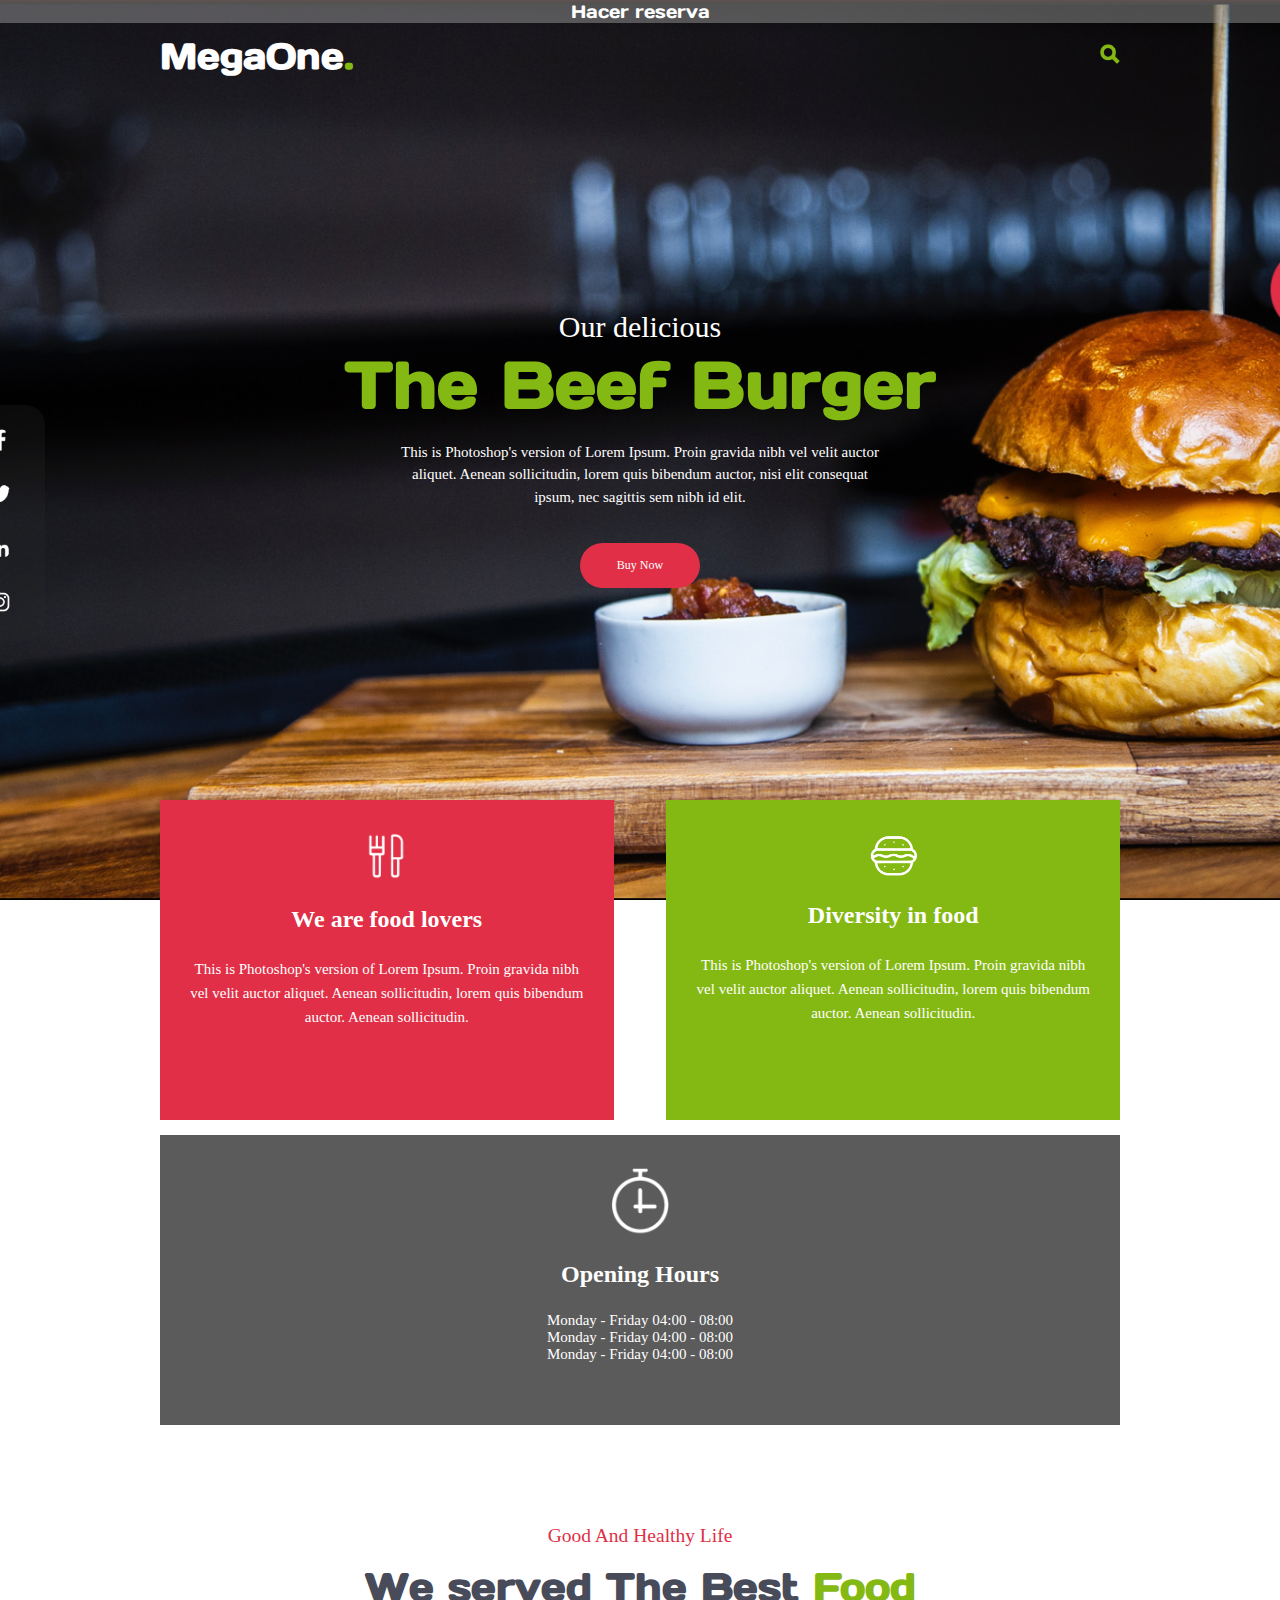
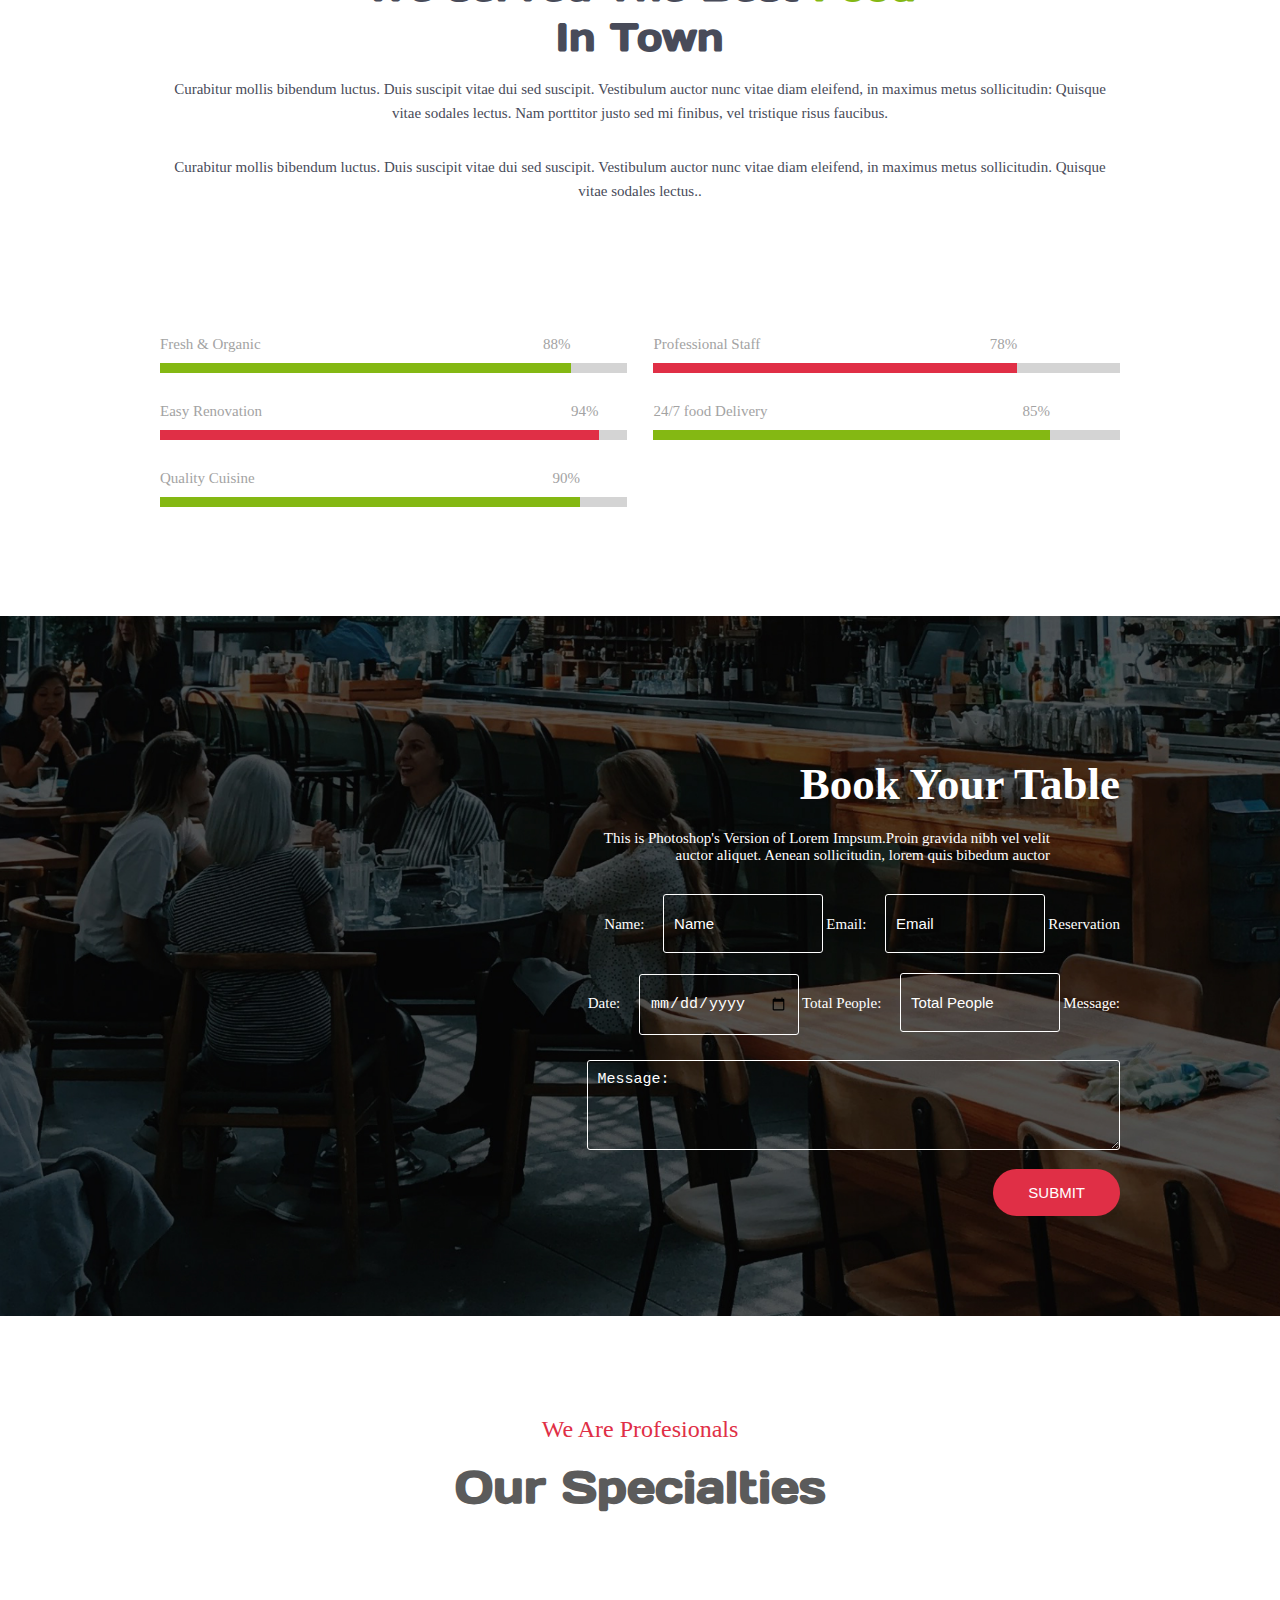
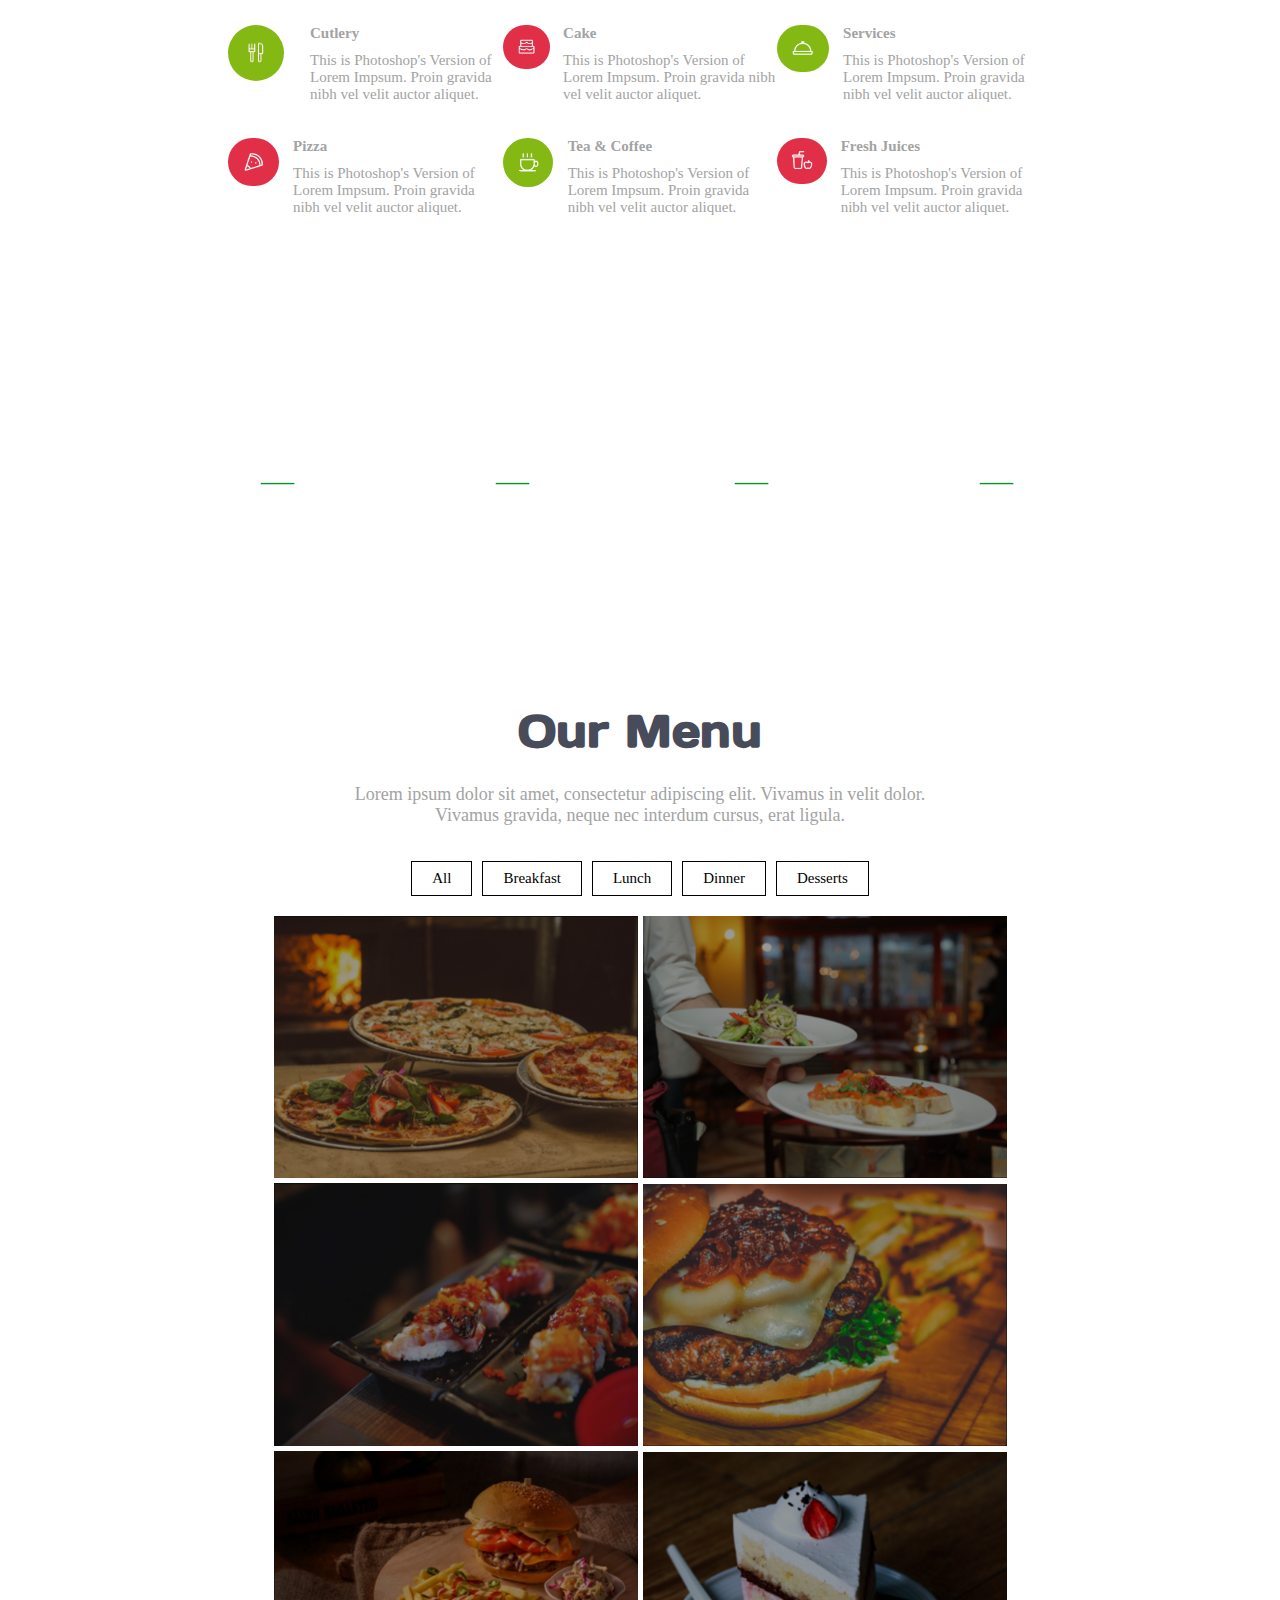
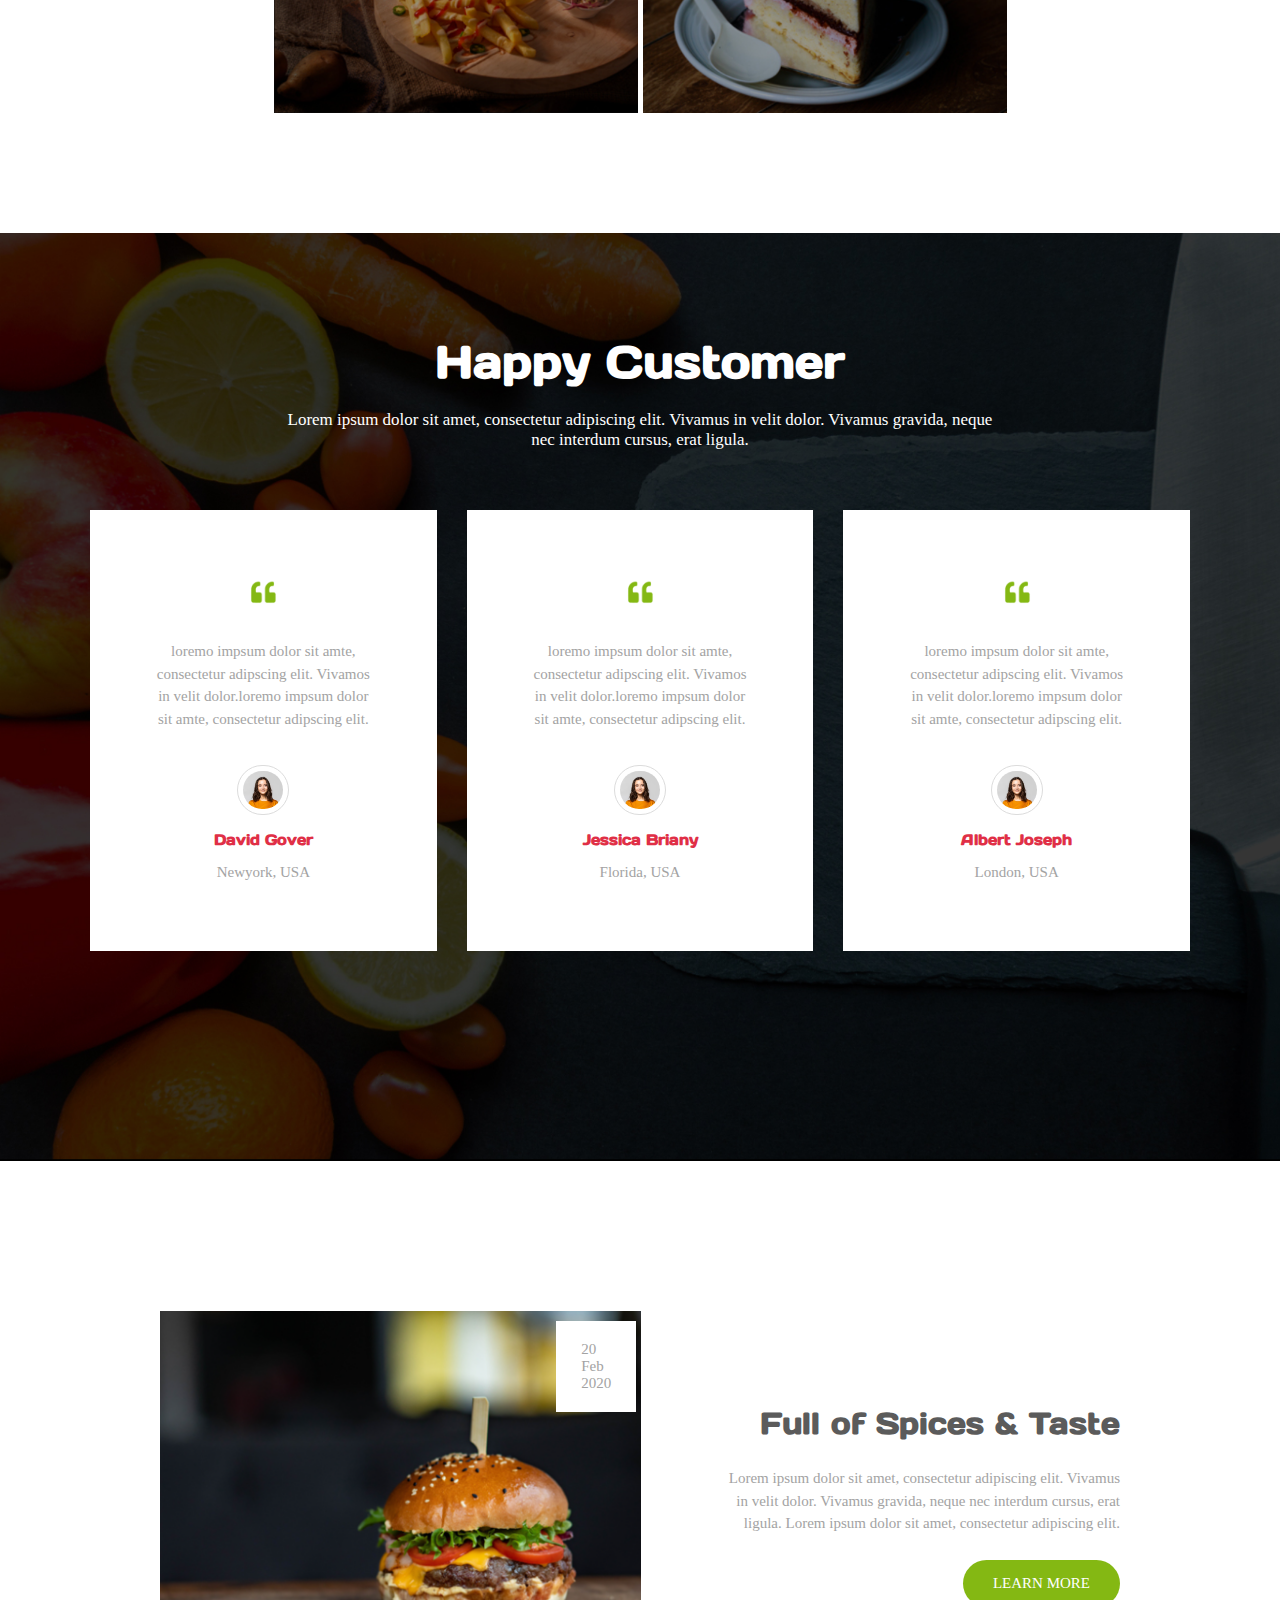
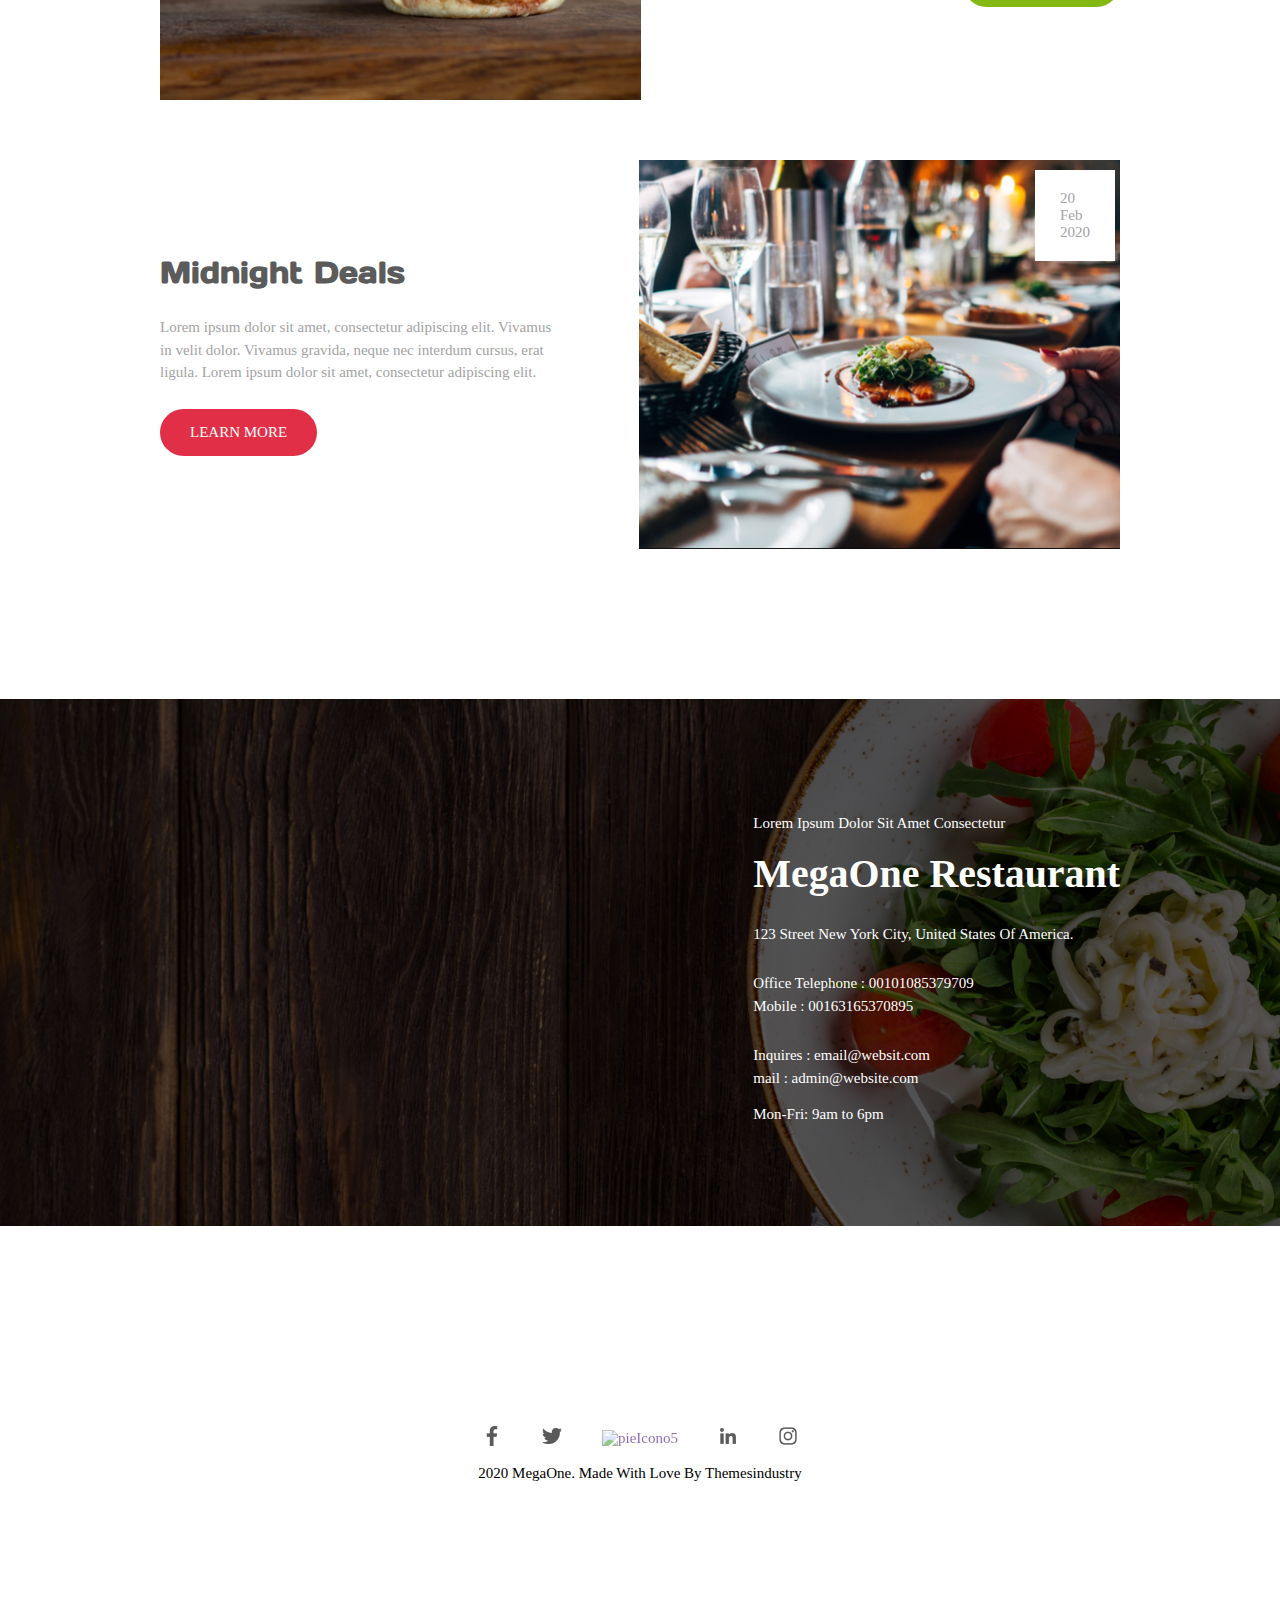
==== commit 0123699a: "implementación A" ====
--- a/Proyecto_AAA/index.html
+++ b/Proyecto_AAA/index.html
@@ -21,6 +21,9 @@
 <body>
 
     <header>
+        <section class="reservainicial">
+            <a href="#tabla-form">Hacer reserva</a>
+        </section>
         <section class="navsize">
             <div class="navegacion">
                 <h1 class="logo letradaysone"><a class="linklogo" href="/">MegaOne</a></h1>
@@ -87,7 +90,7 @@
         <div class="headersize">
             <section class="carrusel">
                 <h2 class="invisible">Segundo bloque</h2>
-                <article class="textocentral1">
+                <article aria-label="Texto central" class="textocentral1">
                     <span>Our delicious</span>
                     <h3>The Beef Burger</h3>
 
@@ -100,10 +103,10 @@
                         elit.
                     </p>
 
-                    <a href="">Buy Now</a>
-
-                </article>
-                <article class="textocentral1 invisible">
+                    <a href="#">Buy Now</a>
+
+                </article>
+                <article aria-label="texto central 2" class="textocentral1 invisible">
                     <span>Our delicious</span>
                     <h3>The Beef Burger</h3>
 
@@ -116,10 +119,10 @@
                         elit.
                     </p>
 
-                    <a href="">Buy Now</a>
-
-                </article>
-                <article class="textocentral1 invisible">
+                    <a href="#">Buy Now</a>
+
+                </article>
+                <article aria-label="texto central 3" class="textocentral1 invisible">
                     <span>Our delicious</span>
                     <h3>The Beef Burger</h3>
 
@@ -144,7 +147,7 @@
             <section class="cartas">
                 <h2 class="invisible">Segundo bloque (Invisible)</h2>
 
-                <article class="redcard">
+                <article aria-label="carta roja" class="redcard">
                     <span>
                         <img src="Static/images/cubiertos.png" alt="Imagen 5" />
                     </span>
@@ -157,7 +160,7 @@
                     </p>
                 </article>
 
-                <article class="greencard">
+                <article aria-label="carta verde" class="greencard">
                     <span>
                         <img src="Static/images/comida.png" alt="Imagen 6" />
                     </span>
@@ -170,7 +173,7 @@
                     </p>
                 </article>
 
-                <article class="blackcard">
+                <article aria-label="carta gris" class="blackcard">
                     <span>
                         <img src="Static/images/hora.png" alt="Imagen 7" />
                     </span>
@@ -265,7 +268,7 @@
             </ul>
         </section>
 
-        <section class="tableimage">
+        <section class="tableimage" id="tabla-form">
             <div class="tablesize">
 
                 <h2>Book Your Table</h2>
@@ -303,7 +306,7 @@
 
                 <ul class="specialtieslist">
                     <li>
-                        <article>
+                        <article aria-label="icono1">
                             <div>
                                 <img width="28%" src="Static/images/cubiertos.png" alt="iconoCubiertos"
                                     class="specialtiesimg imgreenback">
@@ -317,7 +320,7 @@
                     </li>
 
                     <li>
-                        <article>
+                        <article aria-label="icono2">
                             <div>
                                 <img width="38%" src="Static/images/tarta.png" alt="iconoPizza"
                                     class="specialtiesimg imgredback">
@@ -331,7 +334,7 @@
                     </li>
 
                     <li>
-                        <article>
+                        <article aria-label="icono3">
                             <div>
                                 <img width="38%" src="Static/images/servicios.png" alt="iconoCake"
                                     class="specialtiesimg imgreenback">
@@ -345,12 +348,12 @@
                     </li>
 
                     <li>
-                        <article>
+                        <article aria-label="icono4">
                             <div>
                                 <img width="38%" src="Static/images/pizza.png" alt="iconoTea"
                                     class="specialtiesimg imgredback">
                             </div>
-                            <div>
+                            <div aria-label="icono5">
                                 <h3>Pizza</h3>
                                 <p>This is Photoshop's Version of Lorem Impsum. Proin gravida nibh vel
                                     velit auctor aliquet.</p>
@@ -359,7 +362,7 @@
                     </li>
 
                     <li>
-                        <article>
+                        <article aria-label="icono6">
                             <div>
                                 <img width="38%" src="Static/images/cafe.png" alt="iconoServices"
                                     class="specialtiesimg imgreenback">
@@ -373,7 +376,7 @@
                     </li>
 
                     <li>
-                        <article>
+                        <article aria-label="icono7">
                             <div>
                                 <img width="38%" src="Static/images/juices.png" alt="iconoJuices"
                                     class="specialtiesimg imgredback">
@@ -395,7 +398,7 @@
 
             <ul class="votos">
                 <li>
-                    <article>
+                    <article aria-label="comentario1">
                         <h3>Contador 1 (Invisible)</h3>
                         <span>1538</span>
                         <img src="Static/images/rayaverde.png" alt="">
@@ -404,7 +407,7 @@
                 </li>
 
                 <li>
-                    <article>
+                    <article aria-label="comentario2">
                         <h3>Contador 2 (Invisible)</h3>
                         <span>1006</span>
                         <img src="Static/images/rayaverde.png" alt="">
@@ -413,7 +416,7 @@
                 </li>
 
                 <li>
-                    <article>
+                    <article aria-label="comentario3">
                         <h3>Contador 3 (Invisible)</h3>
                         <span>2115</span>
                         <img src="Static/images/rayaverde.png" alt="">
@@ -422,7 +425,7 @@
                 </li>
 
                 <li>
-                    <article>
+                    <article aria-label="comentario4">
                         <h3>Contador 4 (Invisible)</h3>
                         <span>179</span>
                         <img src="Static/images/rayaverde.png" alt="">
@@ -492,7 +495,7 @@
 
                 <ul class="comentscards">
                     <li>
-                        <article>
+                        <article aria-label="comentscards1">
                             <img src="Static/images/comillas.png" alt="comillas" class="comillas">
                             <p>loremo impsum dolor sit amte, consectetur adipscing elit. Vivamos in velit dolor.loremo
                                 impsum dolor sit amte, consectetur adipscing elit.</p>
@@ -505,7 +508,7 @@
                     </li>
 
                     <li>
-                        <article>
+                        <article aria-label="comentscards2">
                             <img src="Static/images/comillas.png" alt="comillas" class="comillas">
                             <p>loremo impsum dolor sit amte, consectetur adipscing elit. Vivamos in velit dolor.loremo
                                 impsum dolor sit amte, consectetur adipscing elit.</p>
@@ -518,7 +521,7 @@
                     </li>
 
                     <li>
-                        <article>
+                        <article aria-label="comentscards3">
                             <img src="Static/images/comillas.png" alt="comillas" class="comillas">
                             <p>loremo impsum dolor sit amte, consectetur adipscing elit. Vivamos in velit dolor.loremo
                                 impsum dolor sit amte, consectetur adipscing elit.</p>
@@ -536,7 +539,7 @@
         <section class="morefoodsize">
             <h2 class="invisible">More food info(Invisible)</h2>
             <div class="morefood">
-                <article>
+                <article aria-label="morefood texto1">
                     <div class="morefoodimg">
                         <div>
                             <span>20</span>
@@ -549,17 +552,17 @@
                         <p>Lorem ipsum dolor sit amet, consectetur adipiscing elit. Vivamus in velit dolor. Vivamus
                             gravida, neque nec interdum cursus, erat ligula. Lorem ipsum dolor sit amet, consectetur
                             adipiscing elit.</p>
-                        <a href="#" class="green">LEARN MORE</a>
-                    </div>
-                </article>
-
-                <article>
+                        <a href="#" class="green" aria-label="Leer mas sobre Full of Spices & Taste">LEARN MORE</a>
+                    </div>
+                </article>
+
+                <article aria-label="morefood texto2">
                     <div class="morefoodtext">
                         <h3>Midnight Deals</h3>
                         <p>Lorem ipsum dolor sit amet, consectetur adipiscing elit. Vivamus in velit dolor. Vivamus
                             gravida, neque nec interdum cursus, erat ligula. Lorem ipsum dolor sit amet, consectetur
                             adipiscing elit.</p>
-                        <a href="#" class="red">LEARN MORE</a>
+                        <a href="#" class="red" aria-label="Leer mas sobre Midnight Deals">LEARN MORE</a>
                     </div>
                     <div class="morefoodimg2">
                         <div>
@@ -579,15 +582,15 @@
         <section class="mapimgsize">
             <h2 class="invisible">Mapa y contacto (Invisible)</h2>
             <div class="mapcontact">
-                <article>
+                <article aria-label="iframe mislata ubicacion">
                     <h3 class="invisible">Mapa (Invisible)</h3>
-                    <iframe title="hola"
+                    <iframe title="iframemislata"
                         src="https://www.google.com/maps/embed?pb=!1m18!1m12!1m3!1d12318.868455163465!2d-0.4274385928374243!3d39.475719043803394!2m3!1f0!2f0!3f0!3m2!1i1024!2i768!4f13.1!3m3!1m2!1s0xd604f852e5f33eb%3A0x266629728e66f6b9!2sMislata%2C%20Valencia!5e0!3m2!1ses!2ses!4v1704841592655!5m2!1ses!2ses"
-                        width="600" height="450" style="border:0;" allowfullscreen="" loading="lazy"
+                        width="100%" height="100%" style="border:0;" allowfullscreen="" loading="lazy"
                         referrerpolicy="no-referrer-when-downgrade">Mislata</iframe>
                 </article>
 
-                <article class="contactext">
+                <article aria-label="contactos final" class="contactext">
                     <div>
                         <span>Lorem Ipsum Dolor Sit Amet Consectetur</span>
                         <h3>MegaOne Restaurant</h3>
--- a/Proyecto_AAA/Static/index2.css
+++ b/Proyecto_AAA/Static/index2.css
@@ -111,12 +111,10 @@
 }
 
 .comentscards article {
-    padding: 20px;
-    margin: var(--cero);
-    display: flex;
+    padding: 10px;
+    margin: var(--cero);
     flex-flow: column nowrap;
     justify-content: var(--center);
-    align-items: var(--center);
 }
 
 .morefood article {
@@ -211,6 +209,23 @@
     align-items: center;
 }
 
+.reservainicial {
+    display: flex;
+    justify-content: center;
+    background-color: var(--transgrey);
+}
+
+.reservainicial a {
+    color: #fff;
+    font-size: 1.2rem;
+    font-family: var(--font);
+    transition: all 0.5s;
+}
+
+.reservainicial a:hover {
+    color: var(--green);
+}
+
 .comentscards p {
     margin-block: 35px;
     padding-inline: 10px;
@@ -226,6 +241,7 @@
     justify-content: space-between;
     width: var(--ancho75);
     max-width: var(--maxpx);
+    position: sticky;
 }
 
 .navspace {
@@ -651,12 +667,8 @@
     font-family: var(--segoe);
 }
 
-.tableform label {
-    display: none;
-}
-
 .tableform input {
-    width: 42.8%;
+    width: 25%;
     background-color: transparent;
     color: var(--white);
     padding: 10px;
@@ -928,12 +940,11 @@
 }
 
 .coments {
-    width: var(--ancho75);
     max-width: var(--maxpx);
     display: flex;
     flex-flow: column nowrap;
     align-items: var(--center);
-    justify-content: var(--center);
+
     text-align: var(--center);
     padding-block-end: 200px;
 }
@@ -1330,6 +1341,15 @@
 
 }
 
+@media (width <=1200px) {
+
+    ul.comentscards {
+
+        display: flex;
+        flex-direction: column;
+    }
+}
+
 /* MOVIL */
 @media (width <=1033px) {
     .morefood article {
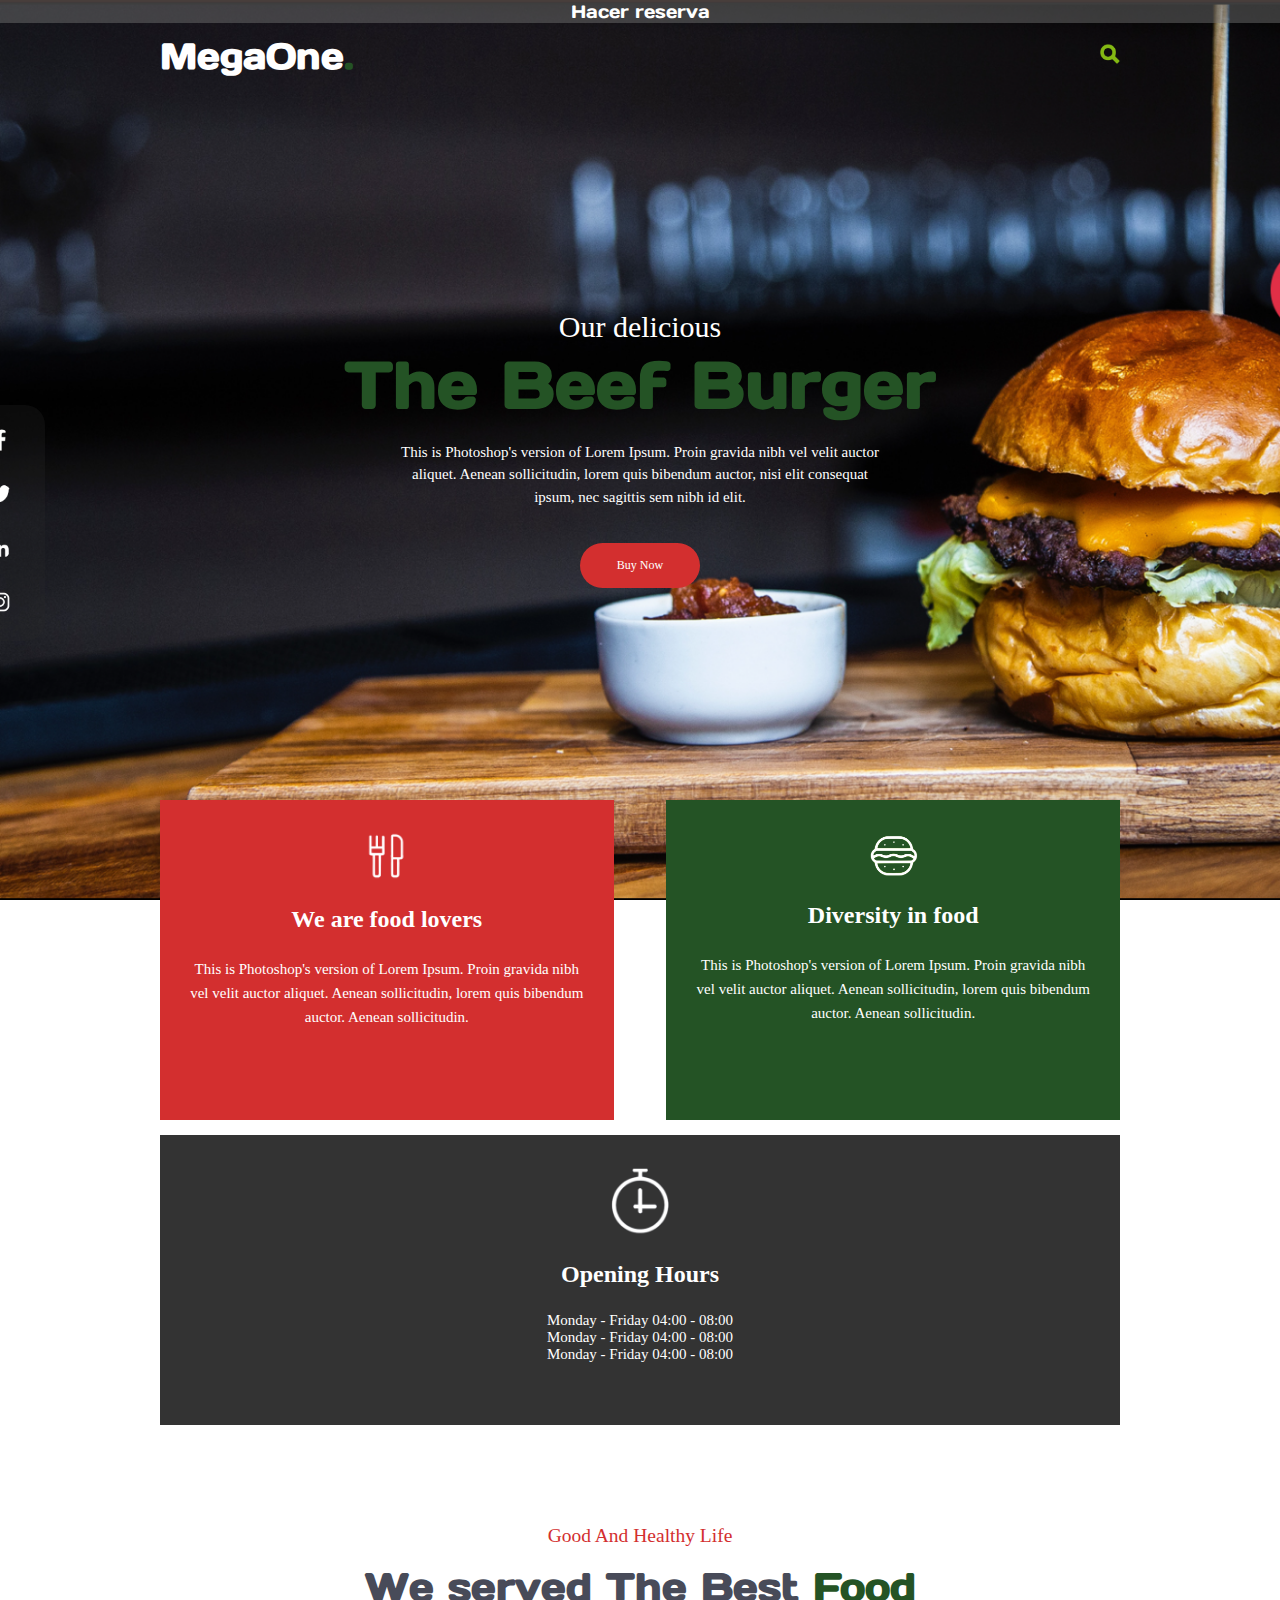
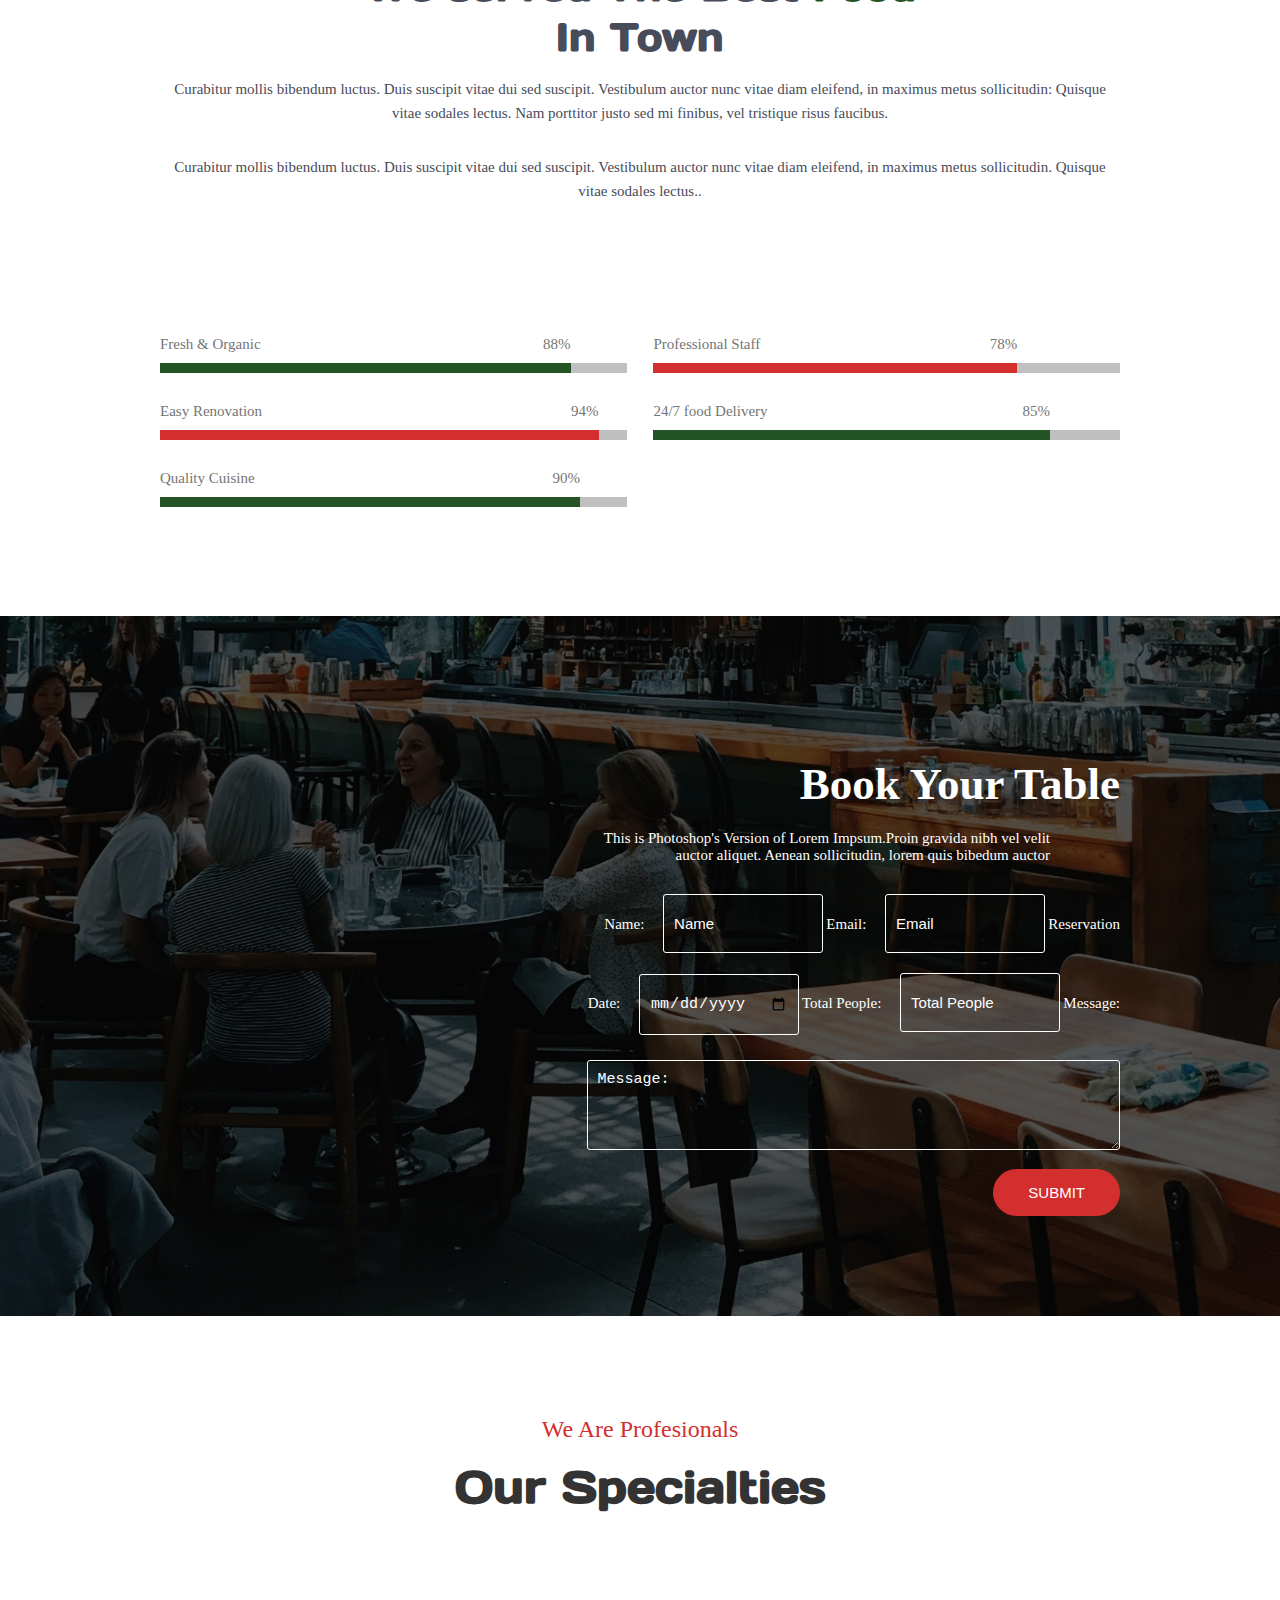
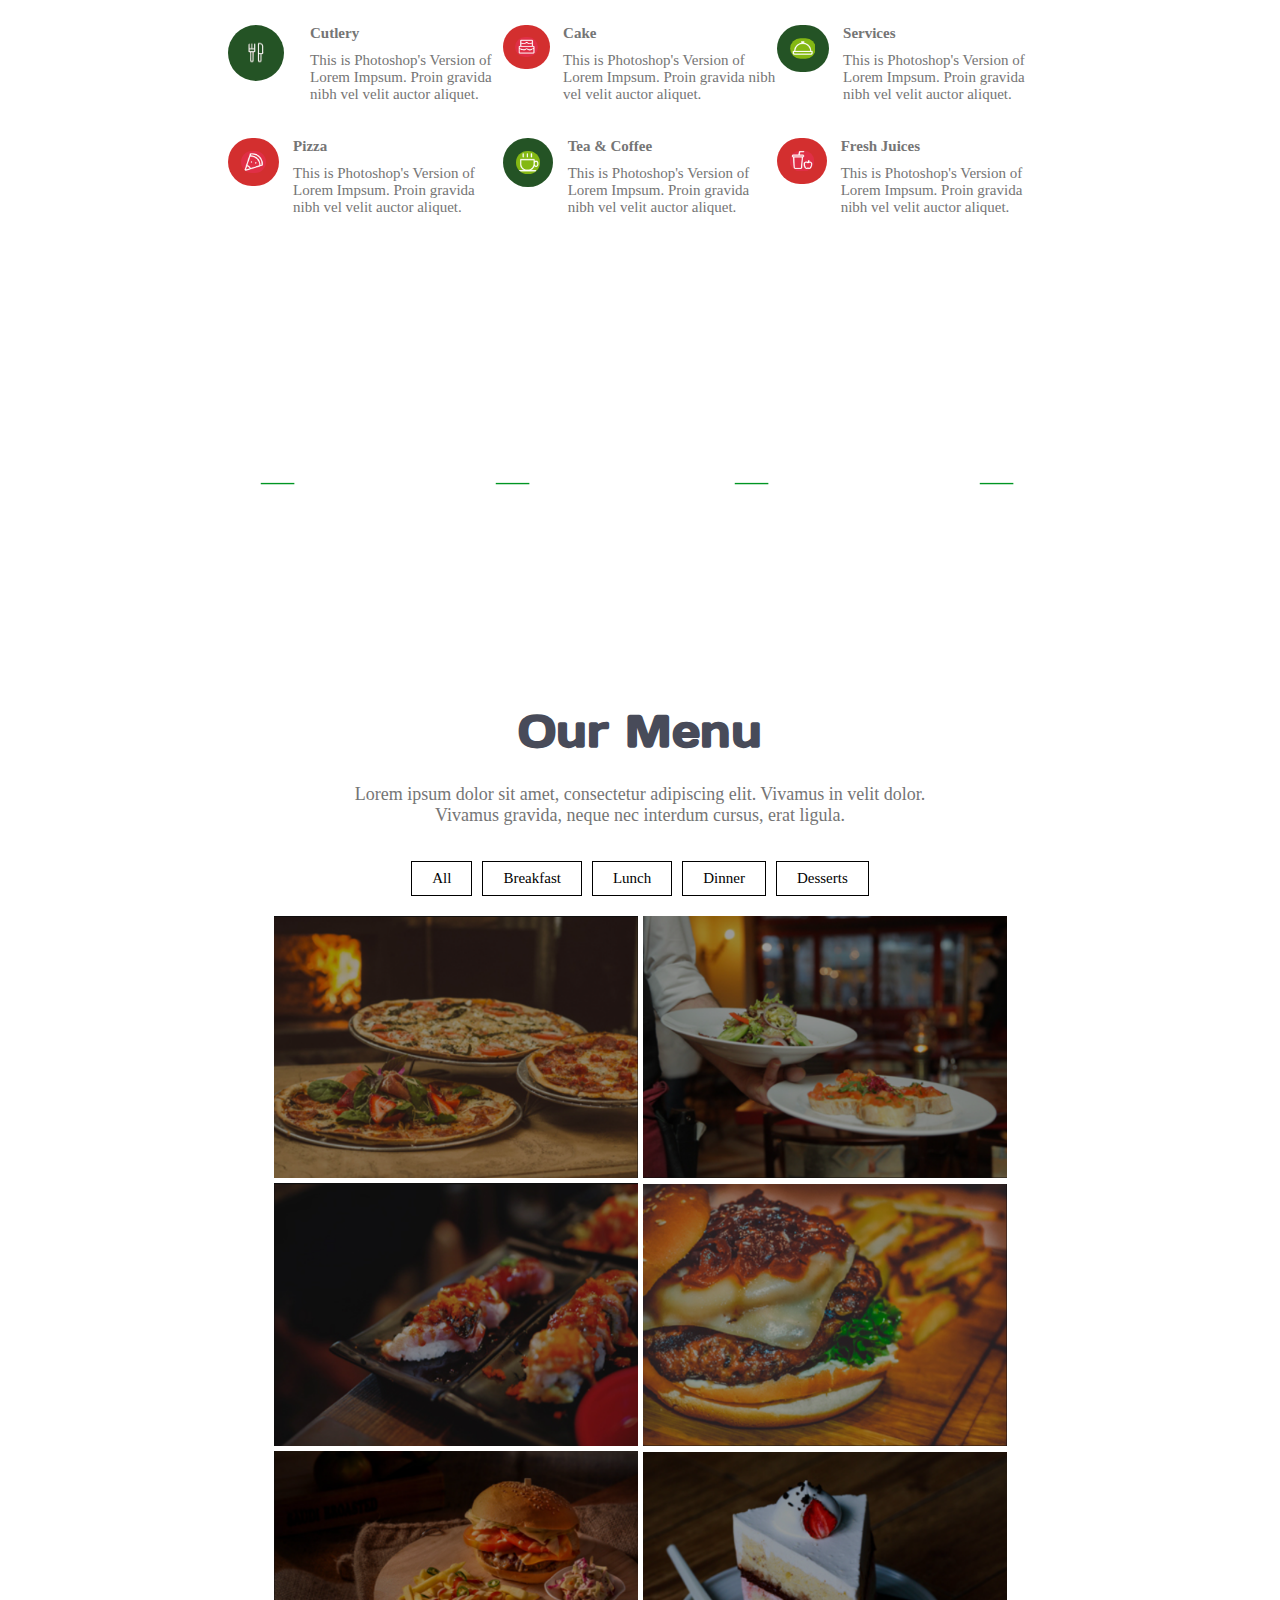
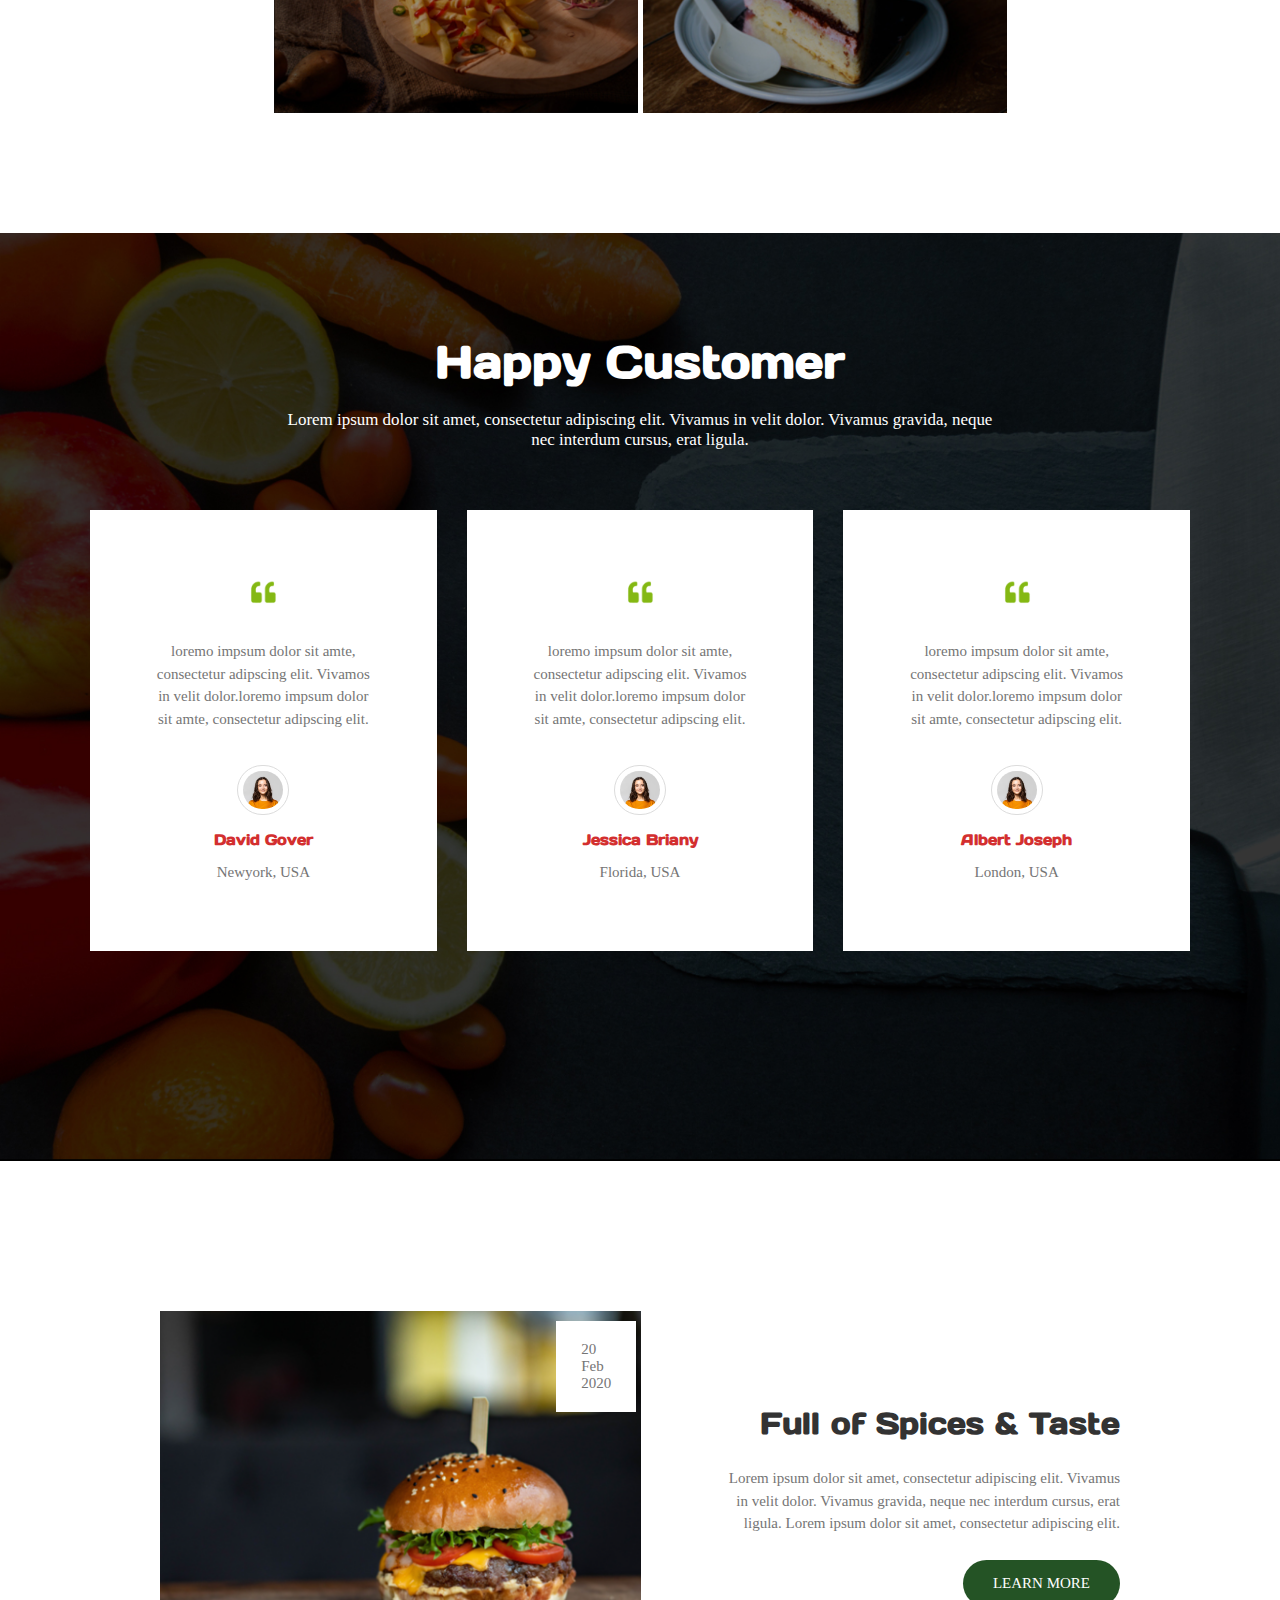
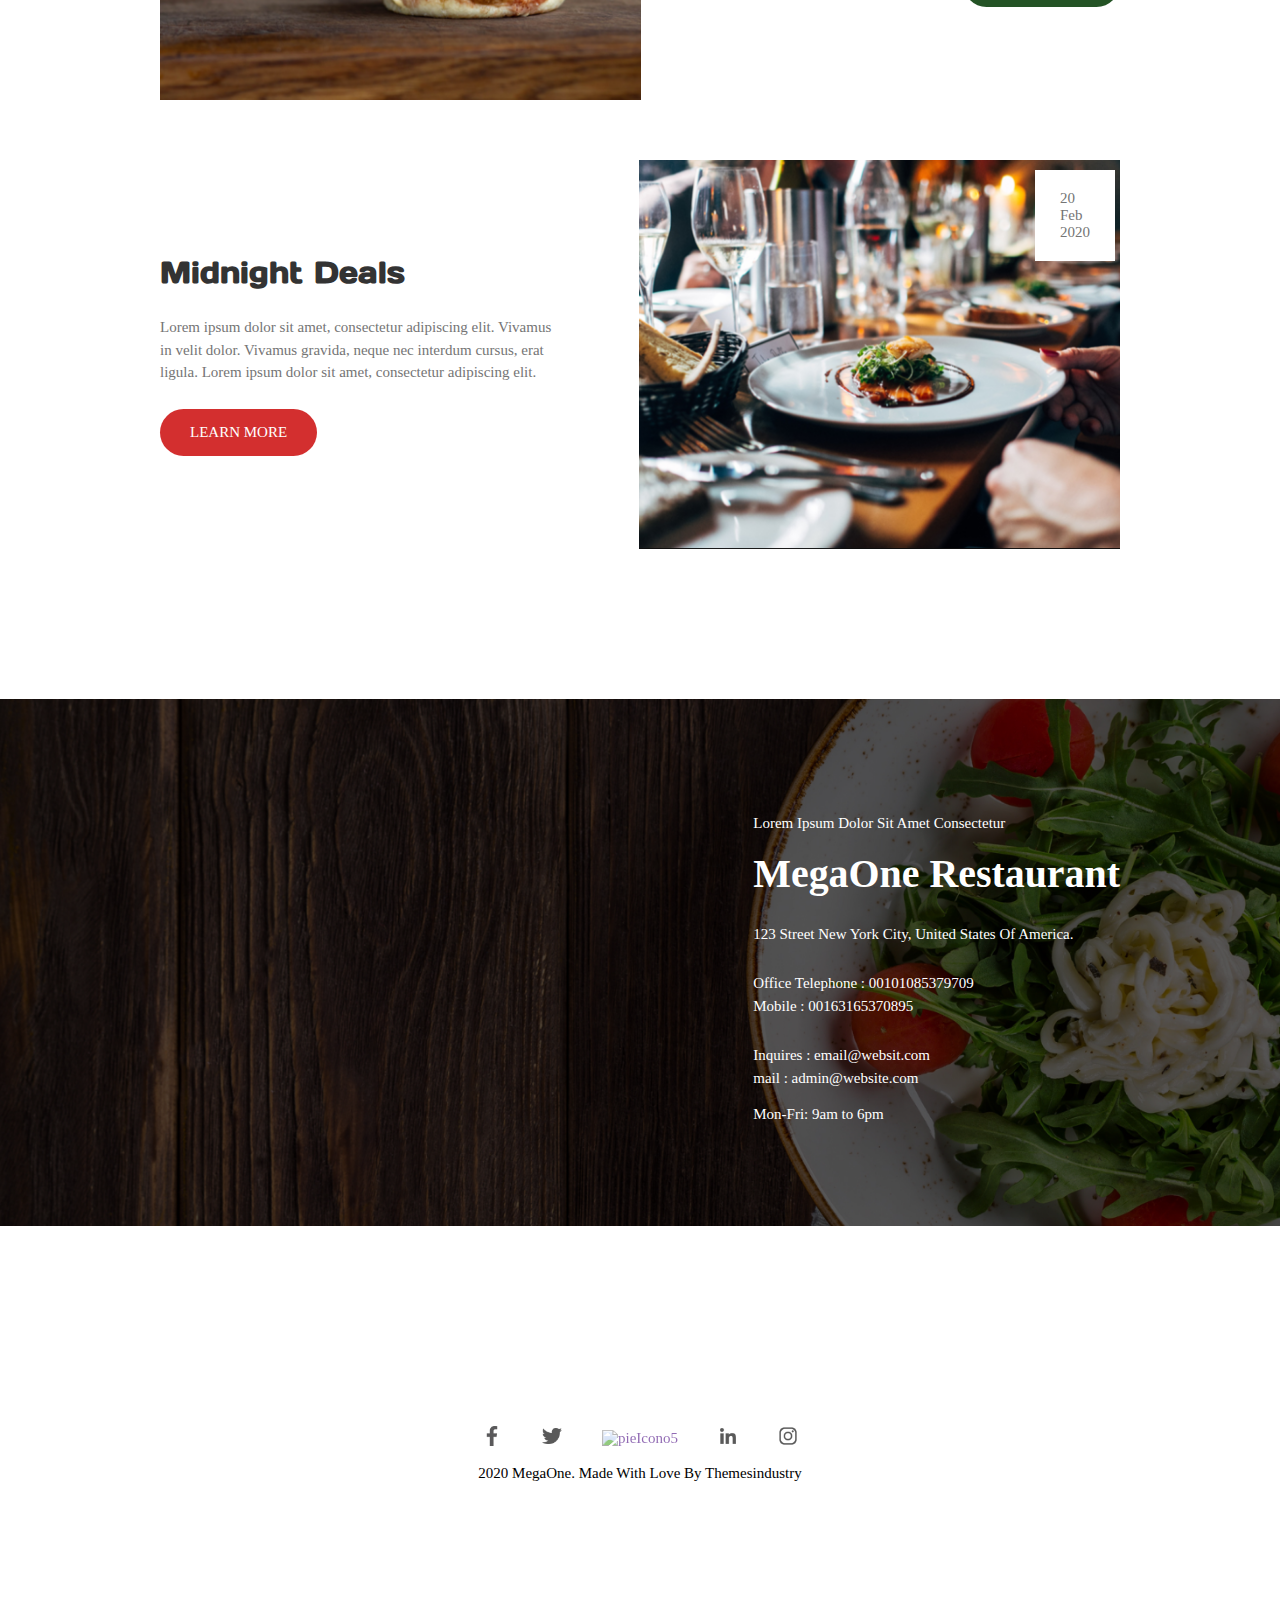
==== commit df6117a4: "implementación AA" ====
--- a/Proyecto_AAA/index.html
+++ b/Proyecto_AAA/index.html
@@ -10,7 +10,7 @@
 <style>
     *::selection {
         color: #fff;
-        background-color: #84b813;
+        background-color: #245325;
     }
 
     .linklogo {
--- a/Proyecto_AAA/Static/index2.css
+++ b/Proyecto_AAA/Static/index2.css
@@ -1,10 +1,10 @@
 :root {
-    --white: #fff;
-    --green: #84b813;
-    --red: #e02f46;
-    --darkgrey: #5b5b5b;
-    --grey: #a3a3a3;
-    --transgrey: #a3a3a377;
+    --white: #ffffff;
+    --green: #245325;
+    --red: #d32f2f;
+    --darkgrey: #333333;
+    --grey: #757575;
+    --transgrey: #75757577;
     --maxpx: 1100px;
     --font: 'Days One';
     --trebuche: 'Trebuchet MS';
@@ -12,6 +12,15 @@
     --center: center;
     --cero: 0px;
     --ancho75: 75%;
+}
+
+
+/* Example of a class with specific contrast requirements */
+.highlighted-text {
+    color: #ffffff;
+    /* Adjust text color */
+    background-color: #ff0000;
+    /* Adjust background color */
 }
 
 @font-face {
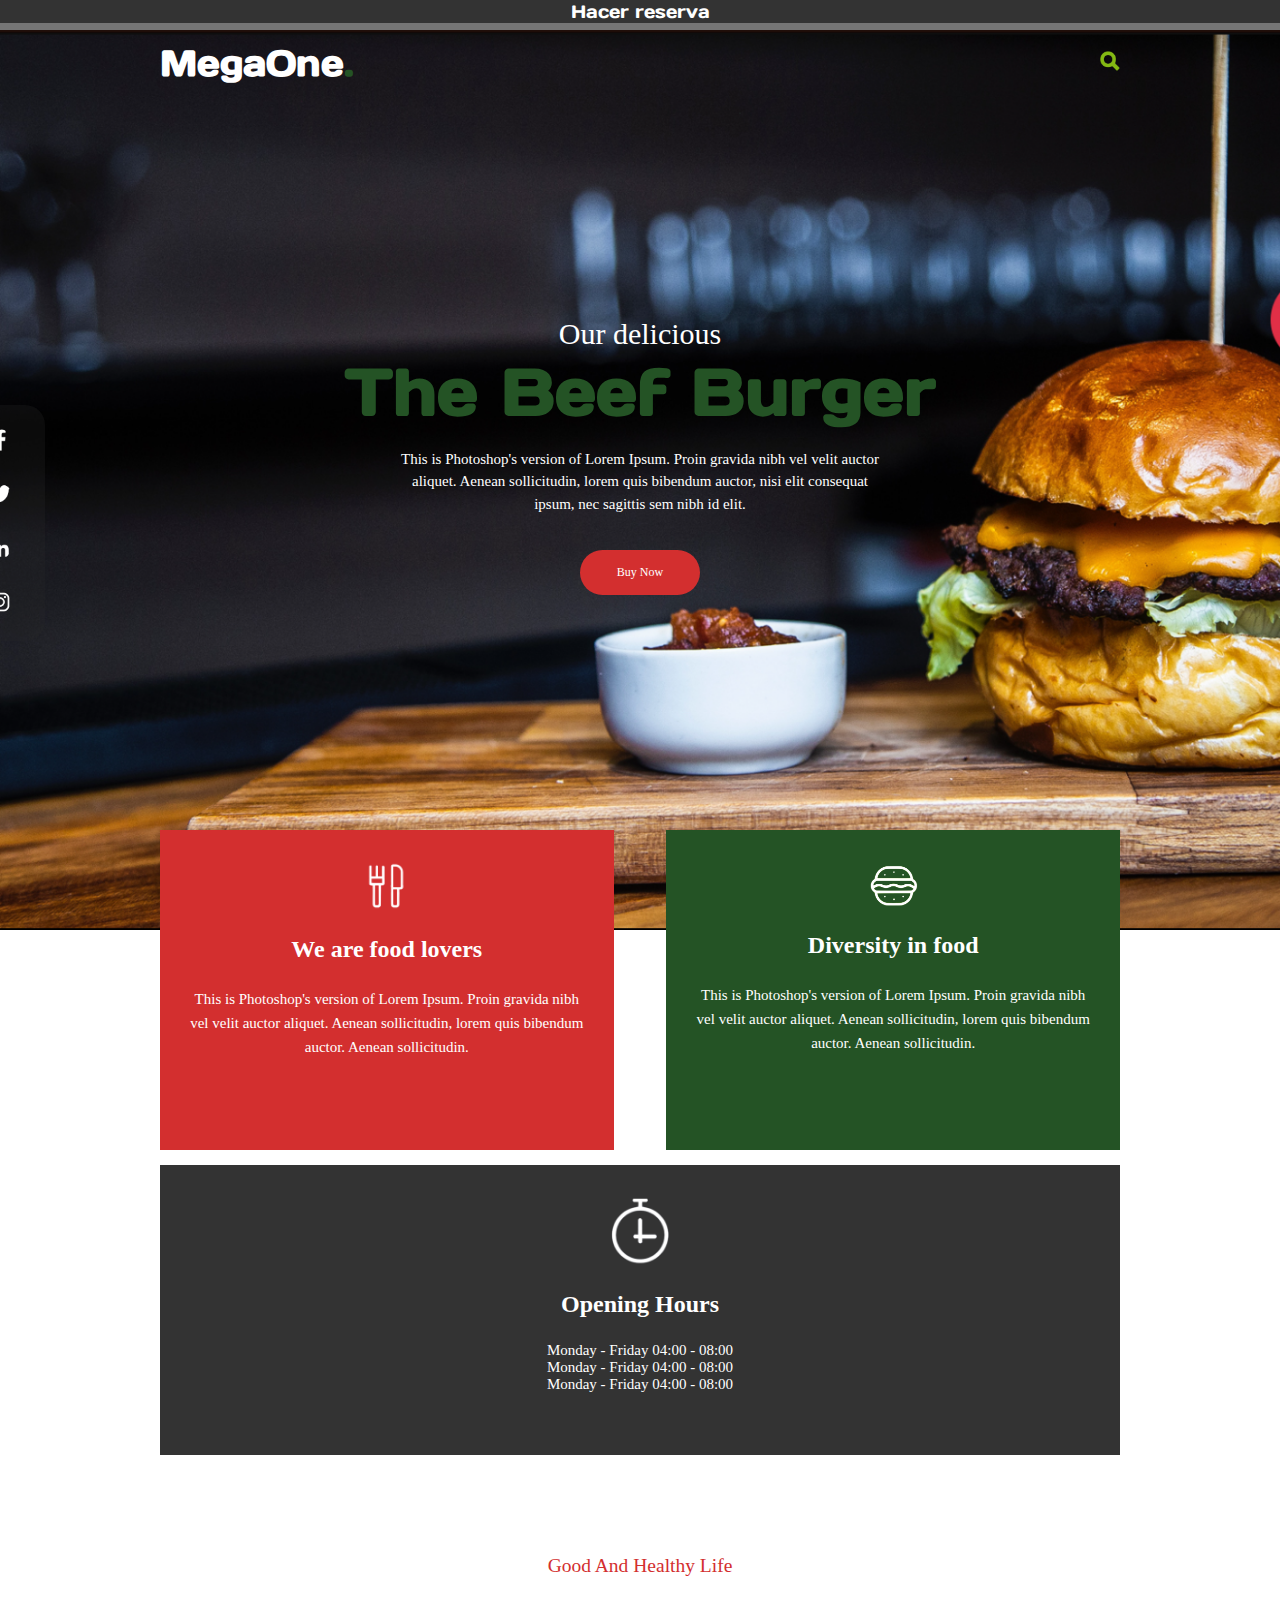
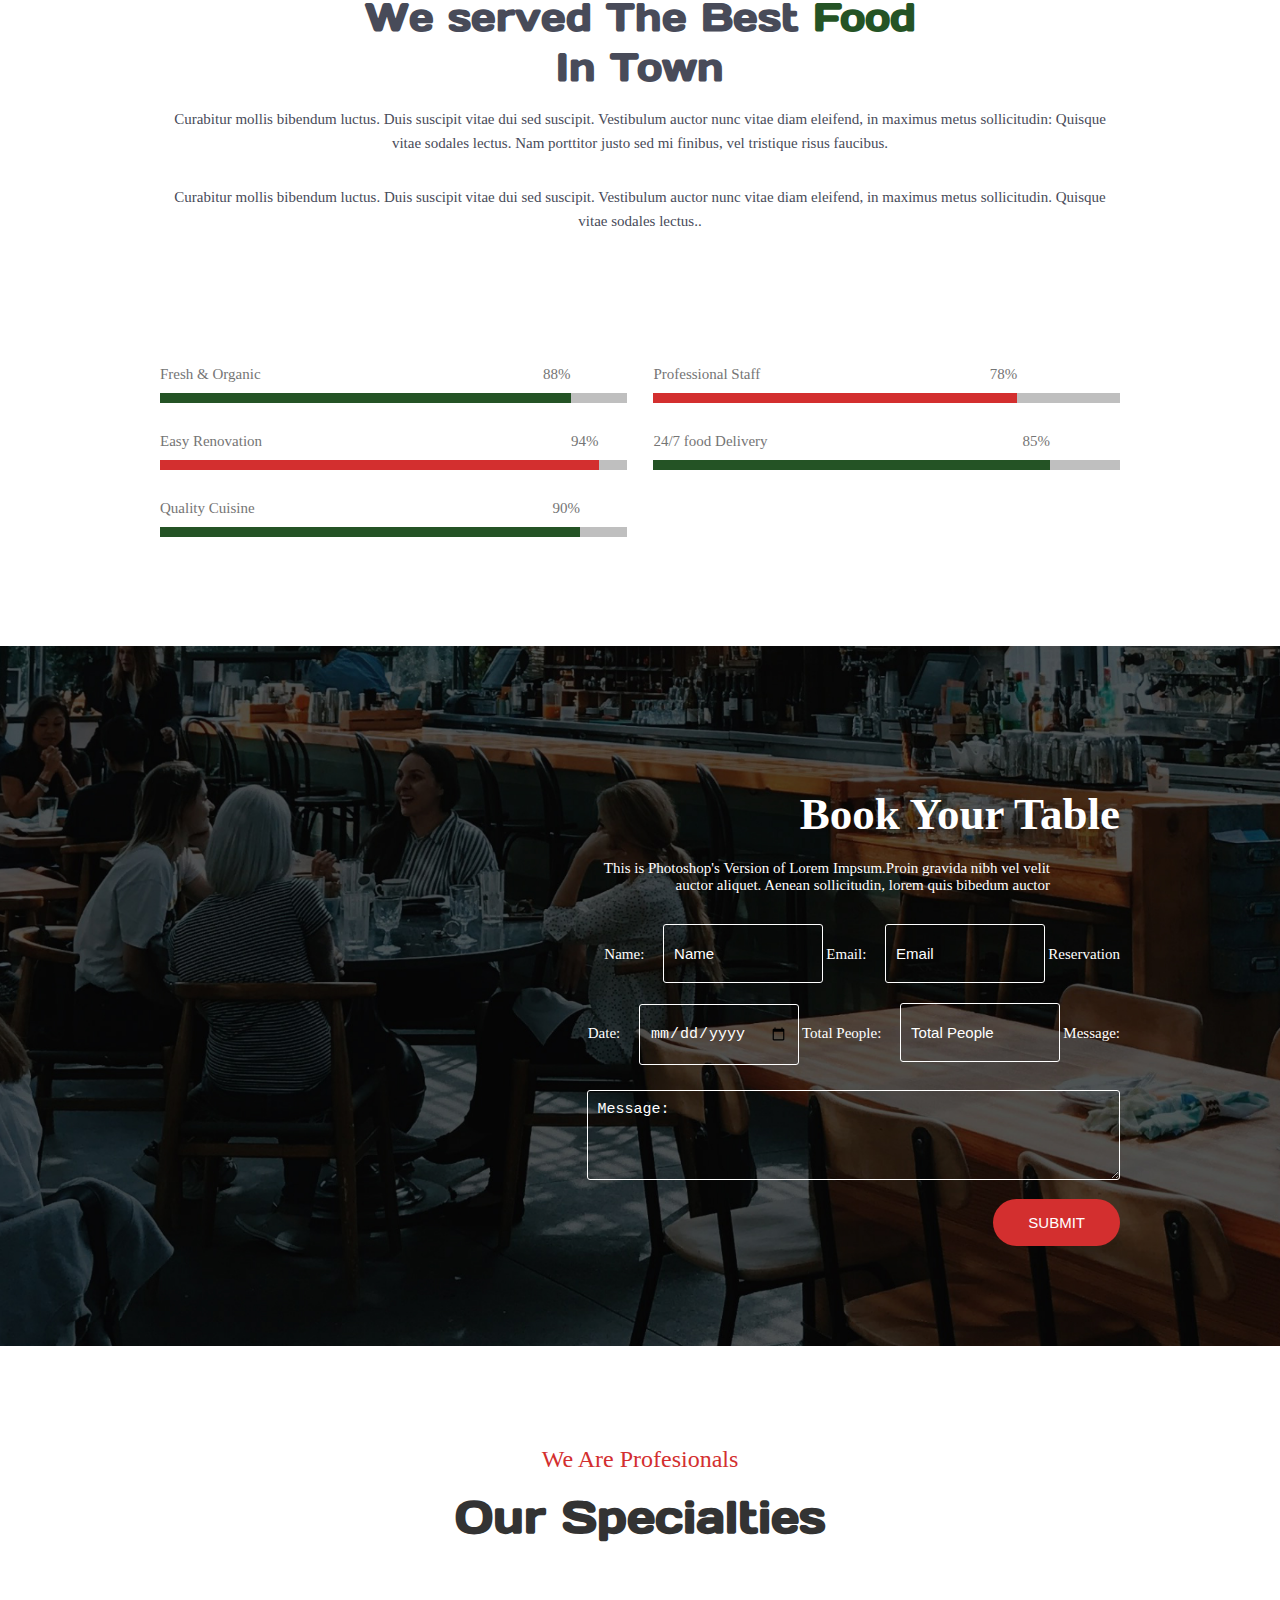
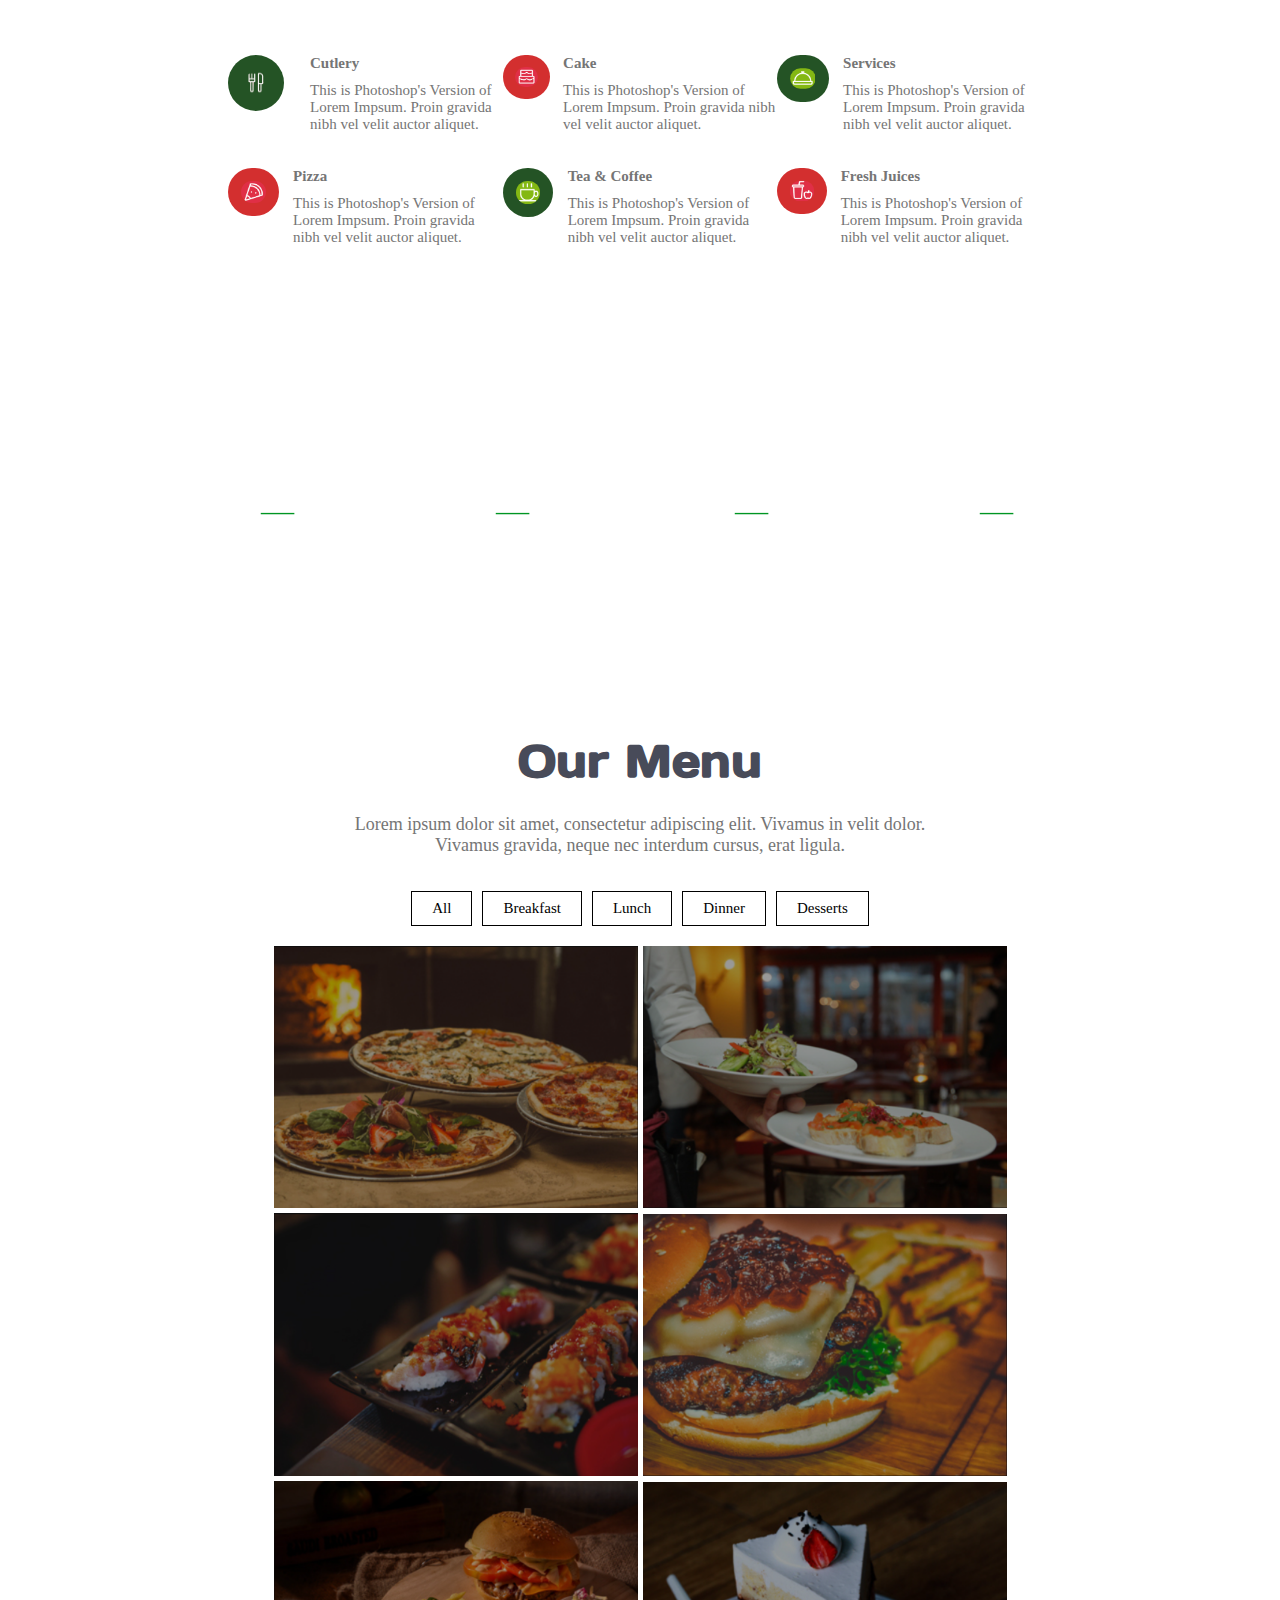
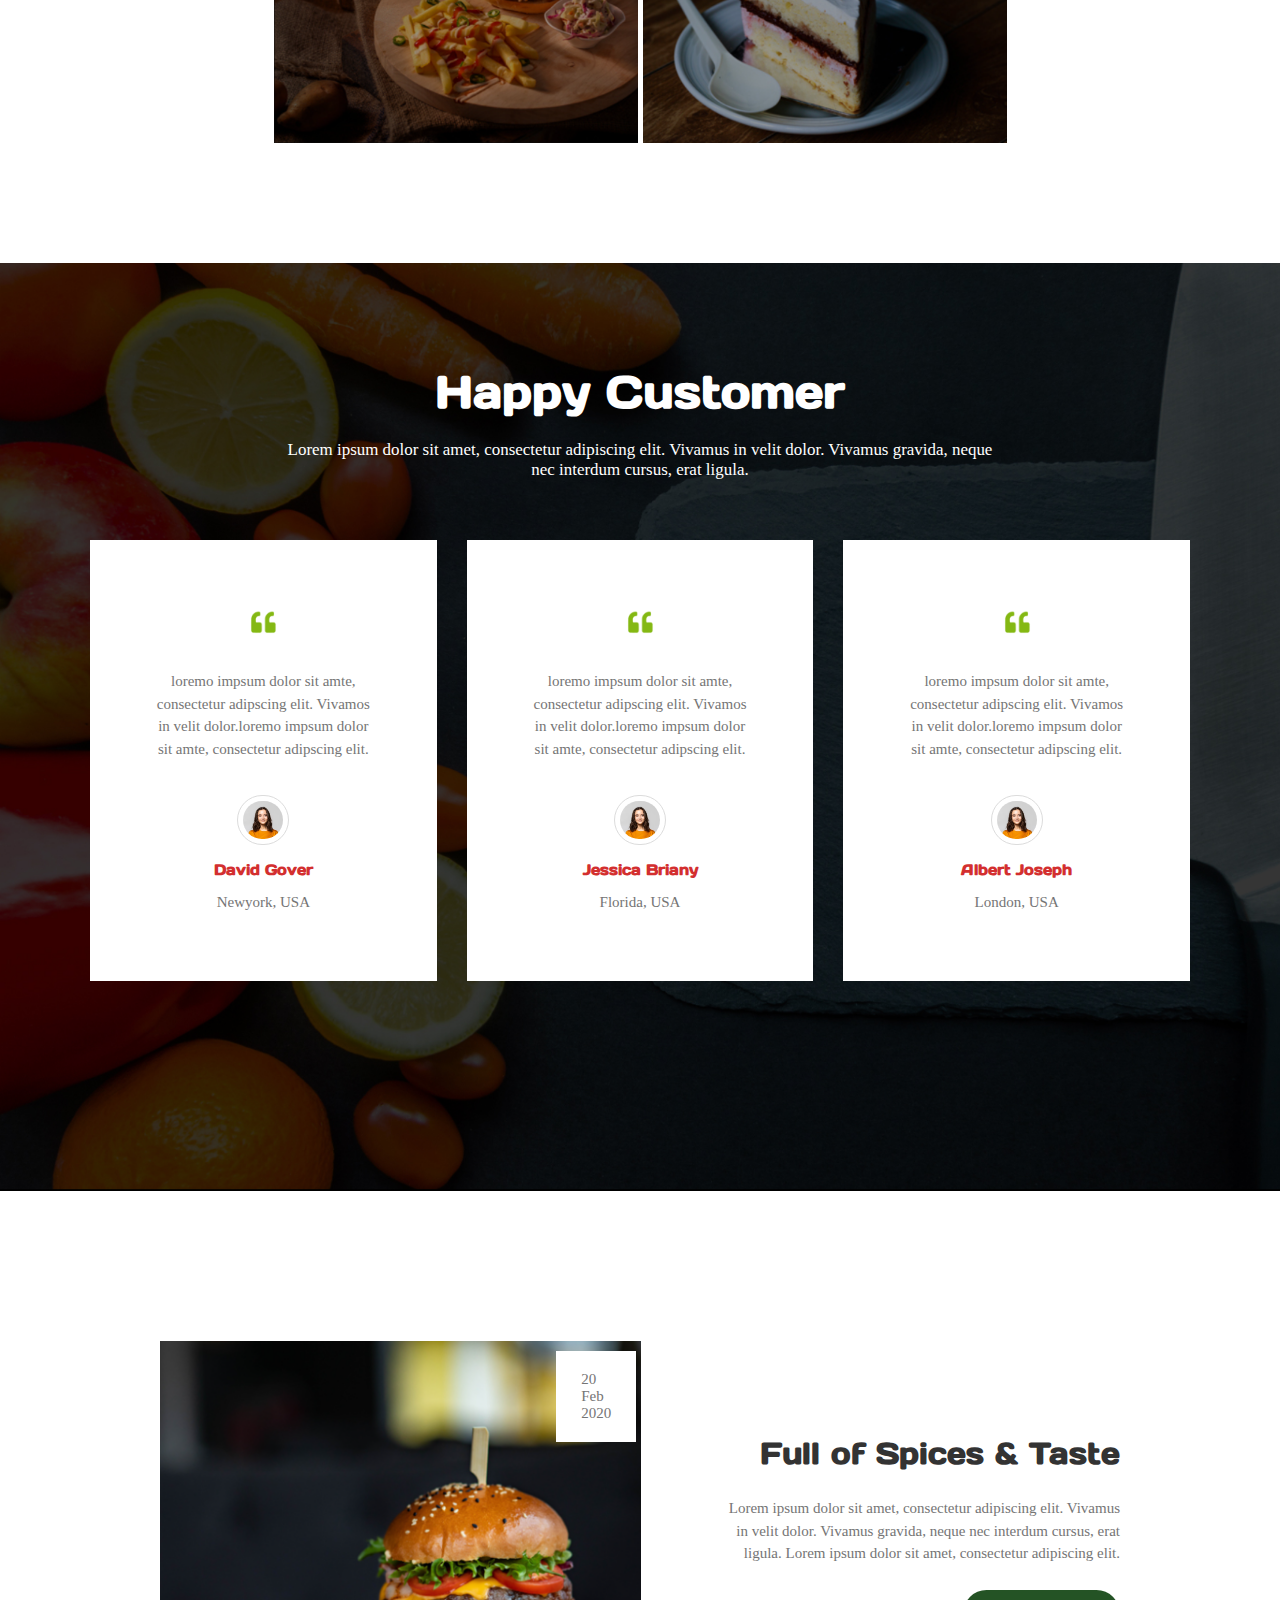
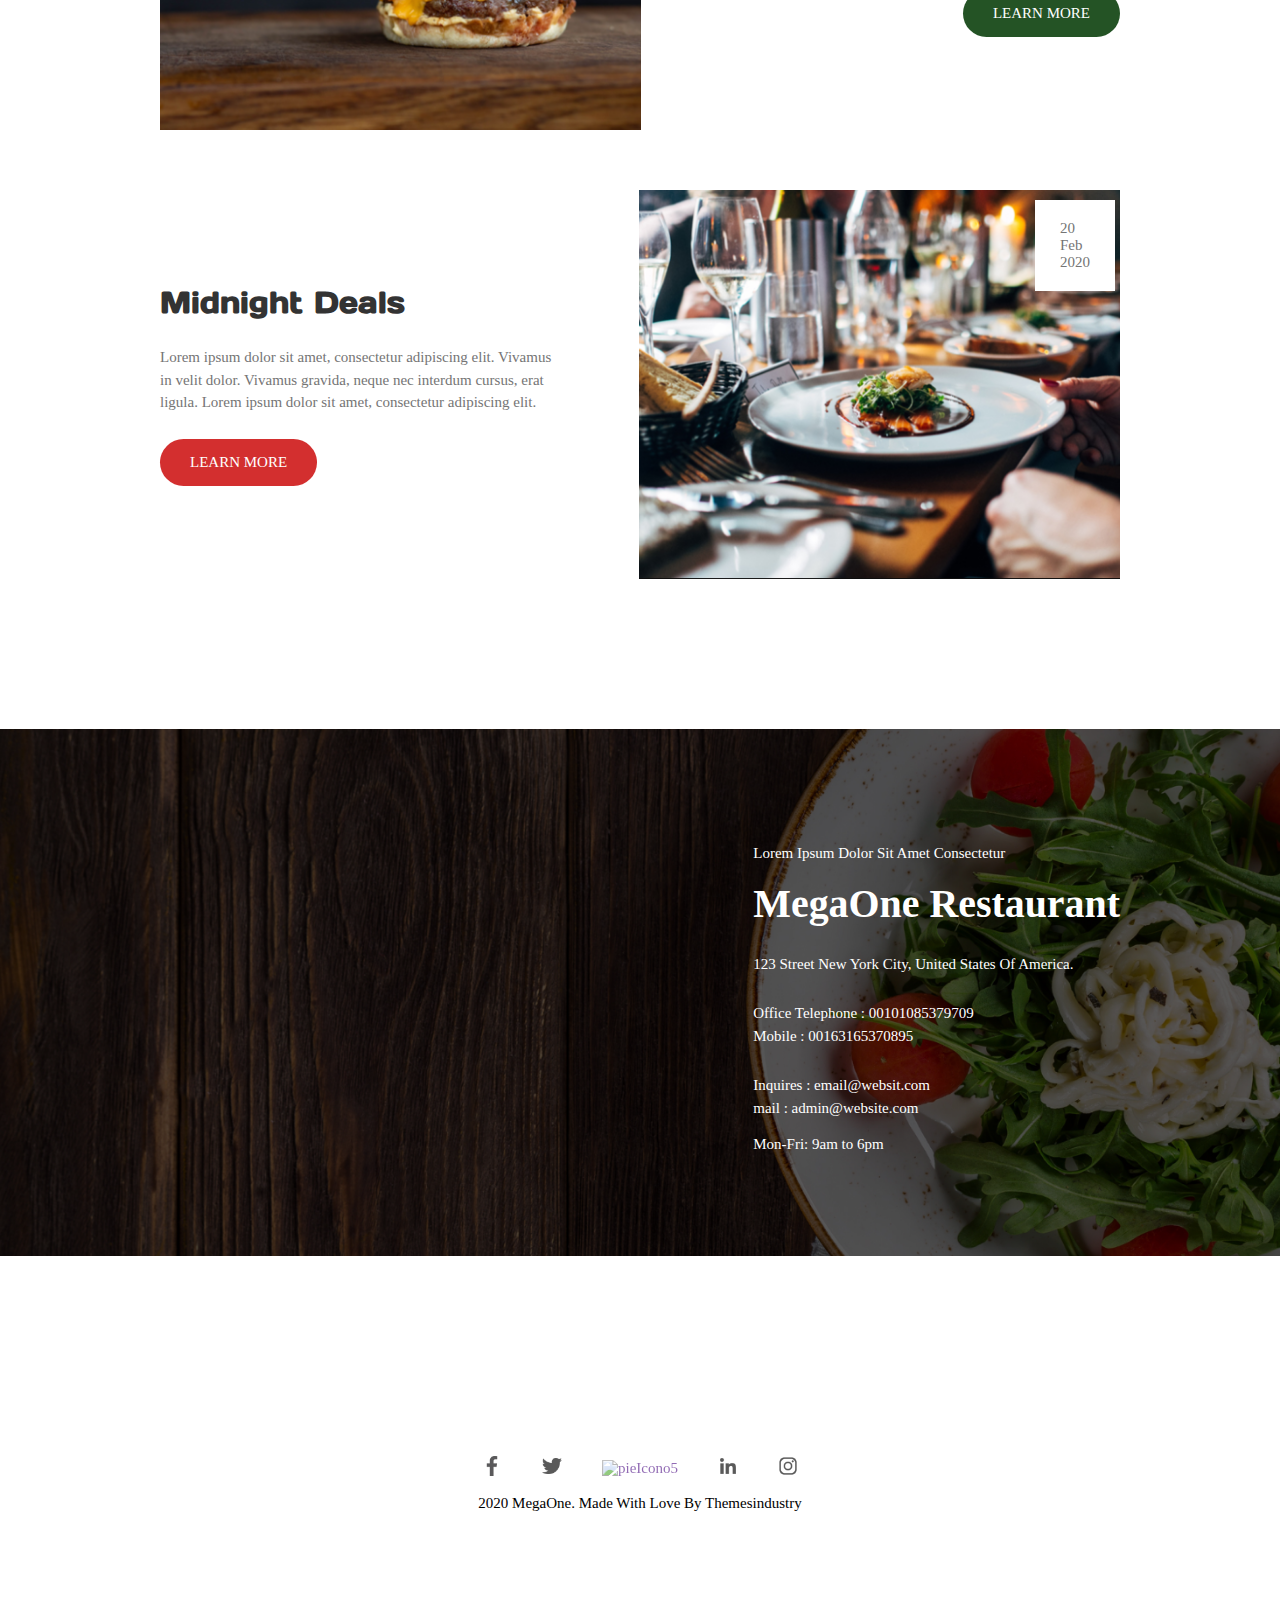
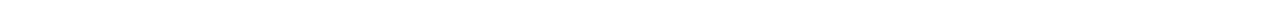
==== commit f9a96b42: "implementación javascript" ====
--- a/Proyecto_AAA/index.html
+++ b/Proyecto_AAA/index.html
@@ -6,6 +6,7 @@
     <meta name="viewport" content="width=device-width, initial-scale=1.0" />
     <title>MegaOne</title>
     <link rel="stylesheet" href="Static/index2.css">
+    <link rel="stylesheet" href="Static/javascript/index.js">
 </head>
 <style>
     *::selection {
@@ -19,11 +20,16 @@
 </style>
 
 <body>
-
+    <section class="reservainicial">
+        <div>
+            <a href="#tabla-form">Hacer reserva</a>
+        </div>
+        <div class="progressbar">
+            <div class="progress"></div>
+        </div>
+    </section>
     <header>
-        <section class="reservainicial">
-            <a href="#tabla-form">Hacer reserva</a>
-        </section>
+
         <section class="navsize">
             <div class="navegacion">
                 <h1 class="logo letradaysone"><a class="linklogo" href="/">MegaOne</a></h1>
@@ -658,5 +664,23 @@
         </section>
     </footer>
 </body>
+<script>
+    document.addEventListener("DOMContentLoaded", function () {
+        const targetSection = document.getElementById('tabla-form');
+
+        window.addEventListener('scroll', function () {
+            const scrollTop = window.pageYOffset || document.documentElement.scrollTop;
+            const sectionTop = targetSection.offsetTop;
+
+            const progress = document.querySelector('.reservainicial .progress');
+            const progressWidth = Math.min(100, (scrollTop / sectionTop) * 100);
+            progress.style.width = `${progressWidth}%`;
+        });
+    });
+
+
+
+
+</script>
 
 </html>--- a/Proyecto_AAA/Static/index2.css
+++ b/Proyecto_AAA/Static/index2.css
@@ -14,6 +14,18 @@
     --ancho75: 75%;
 }
 
+/* Parte de css */
+.progressbar {
+    width: 100%;
+    height: 7px;
+    background-color: var(--grey);
+}
+
+.progress {
+    height: 100%;
+    background-color: var(--green);
+    width: 0%;
+}
 
 /* Example of a class with specific contrast requirements */
 .highlighted-text {
@@ -219,9 +231,13 @@
 }
 
 .reservainicial {
-    display: flex;
-    justify-content: center;
-    background-color: var(--transgrey);
+    position: sticky;
+    top: 0;
+    z-index: 1;
+    display: flex;
+    flex-direction: column;
+    align-items: center;
+    background-color: var(--darkgrey);
 }
 
 .reservainicial a {
@@ -232,7 +248,7 @@
 }
 
 .reservainicial a:hover {
-    color: var(--green);
+    color: var(--red);
 }
 
 .comentscards p {
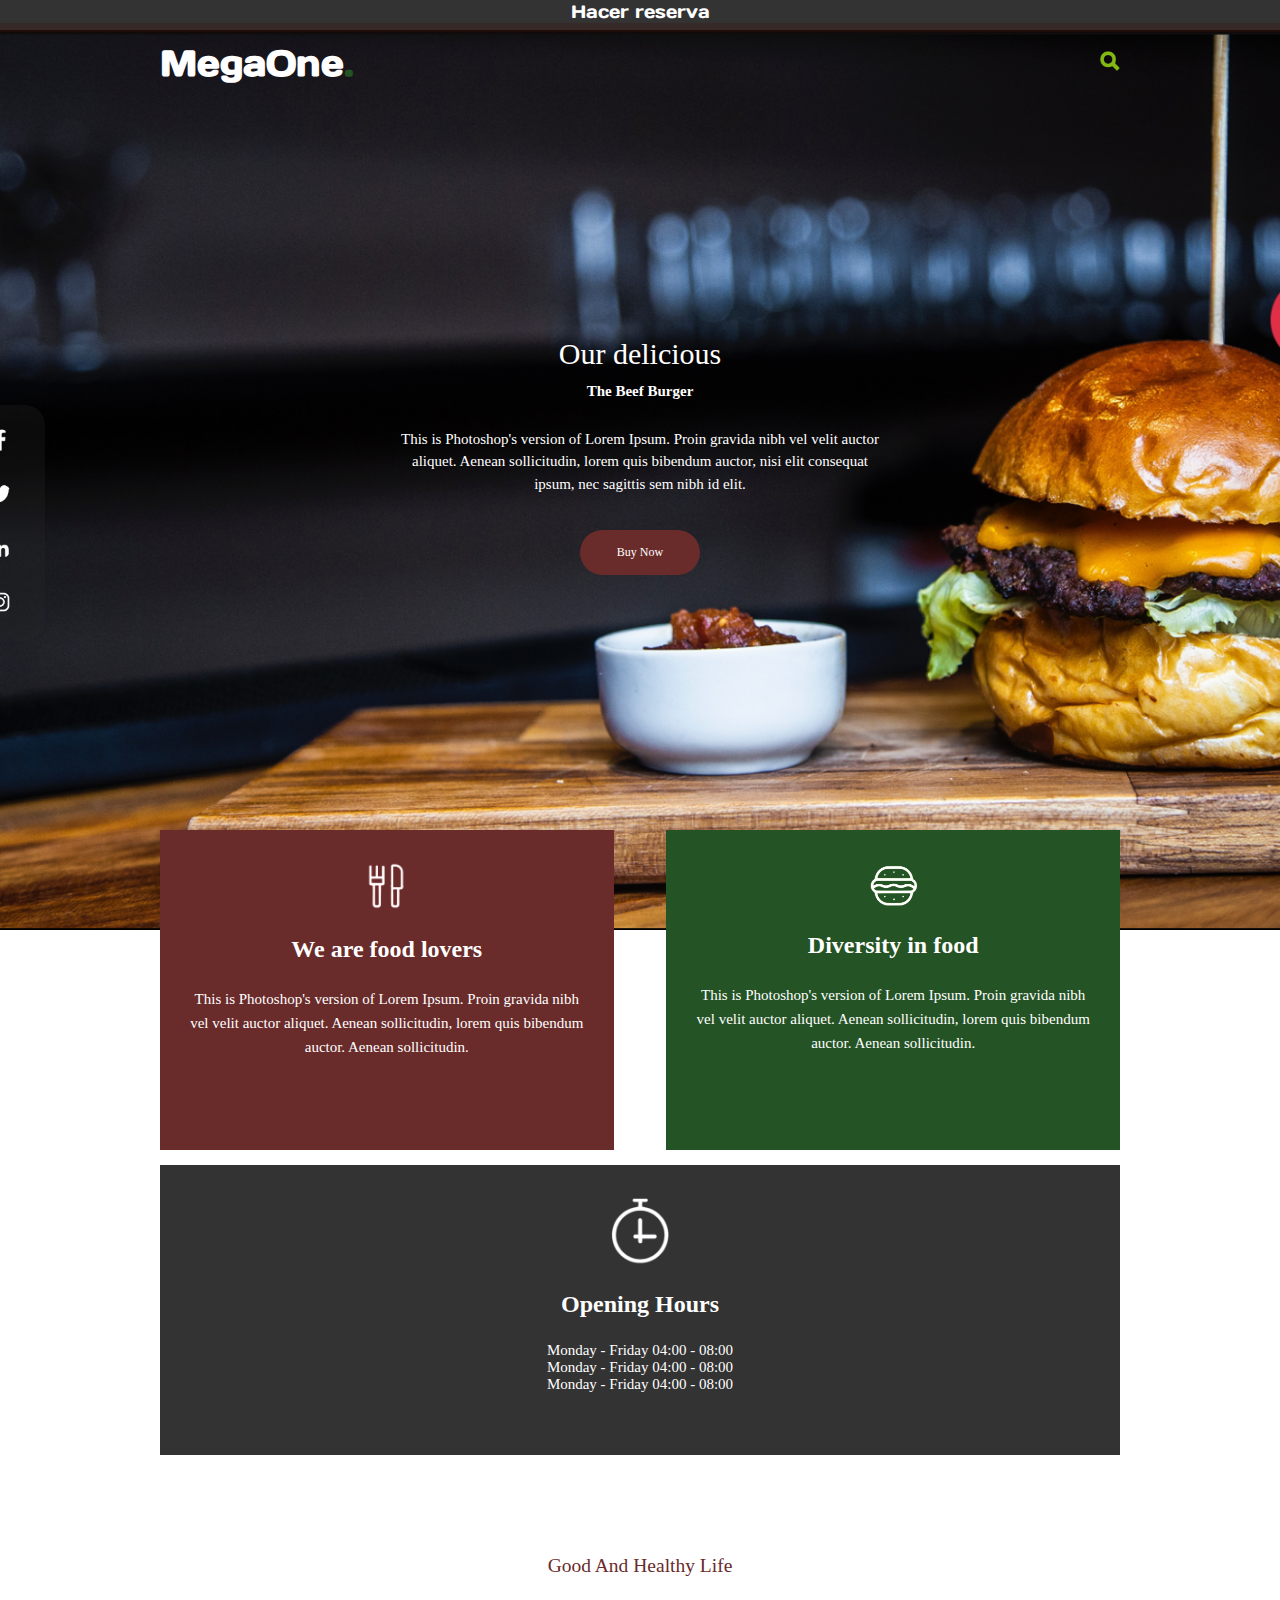
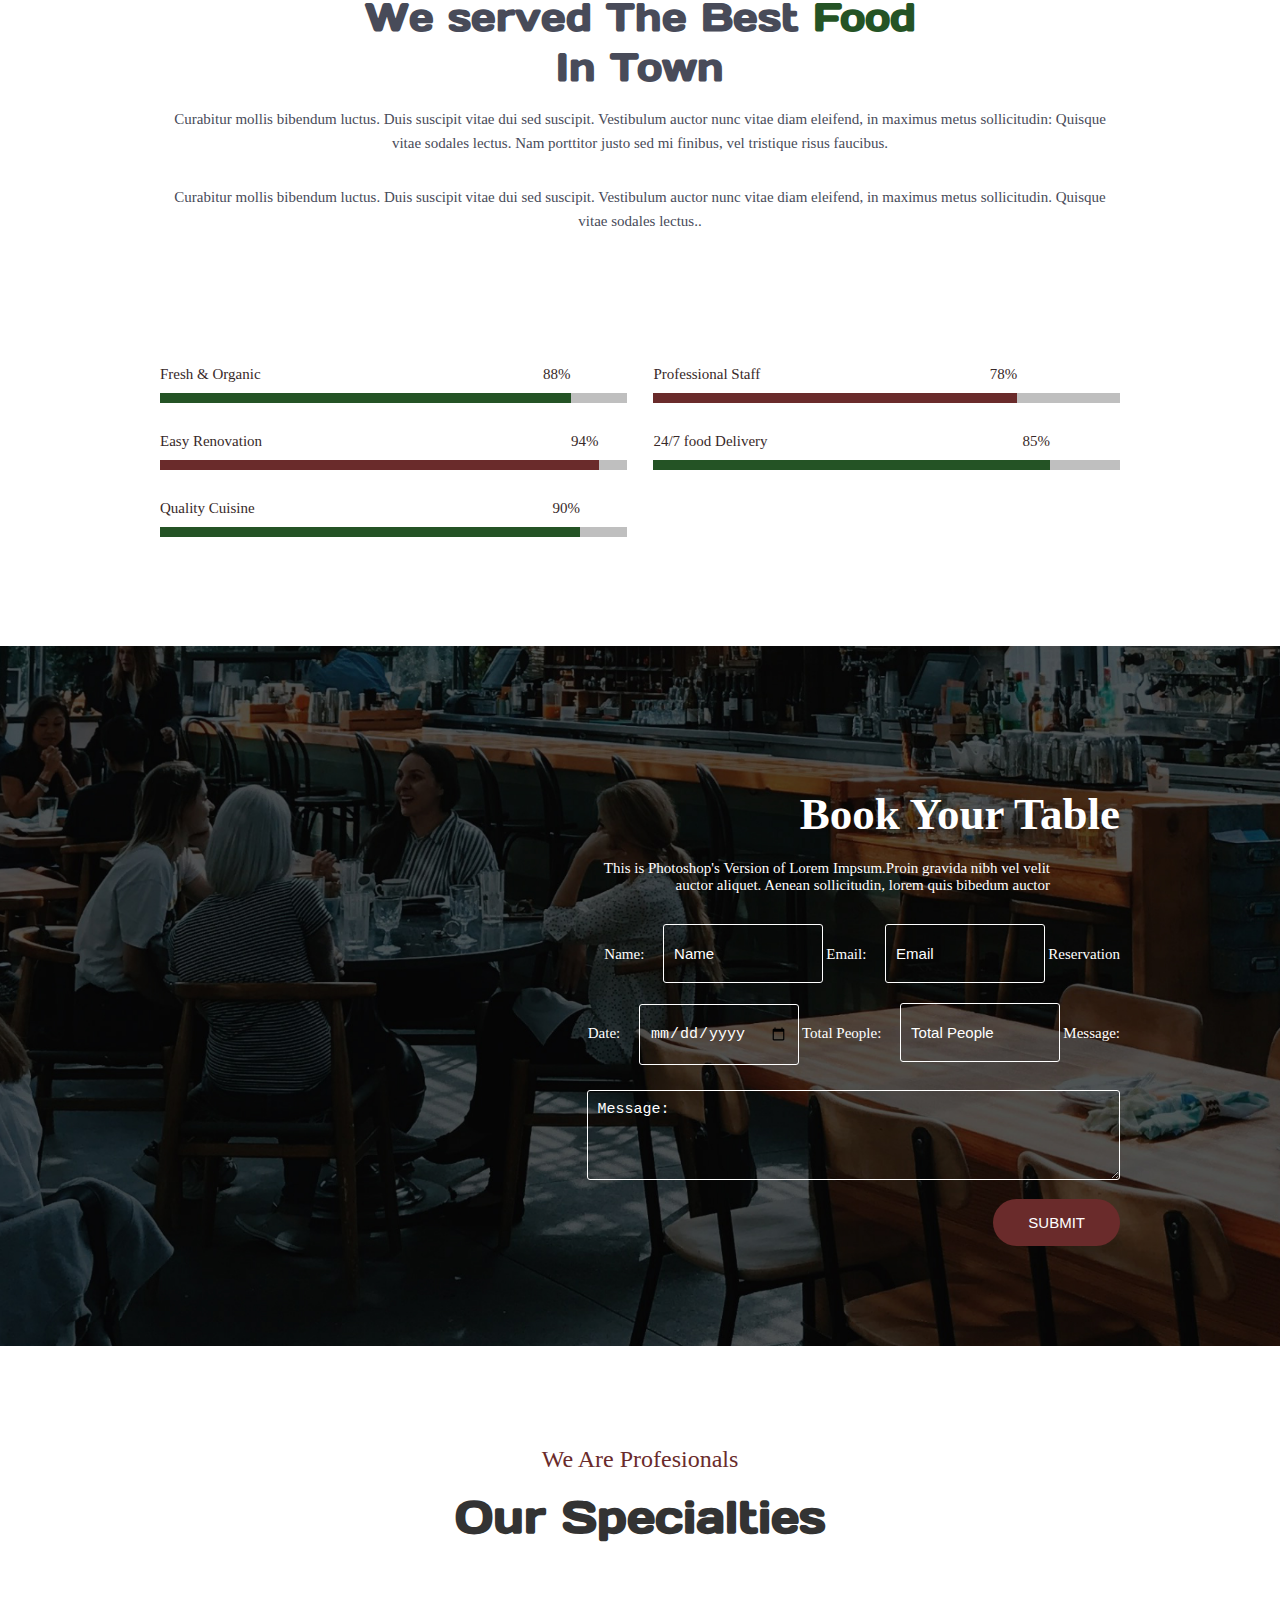
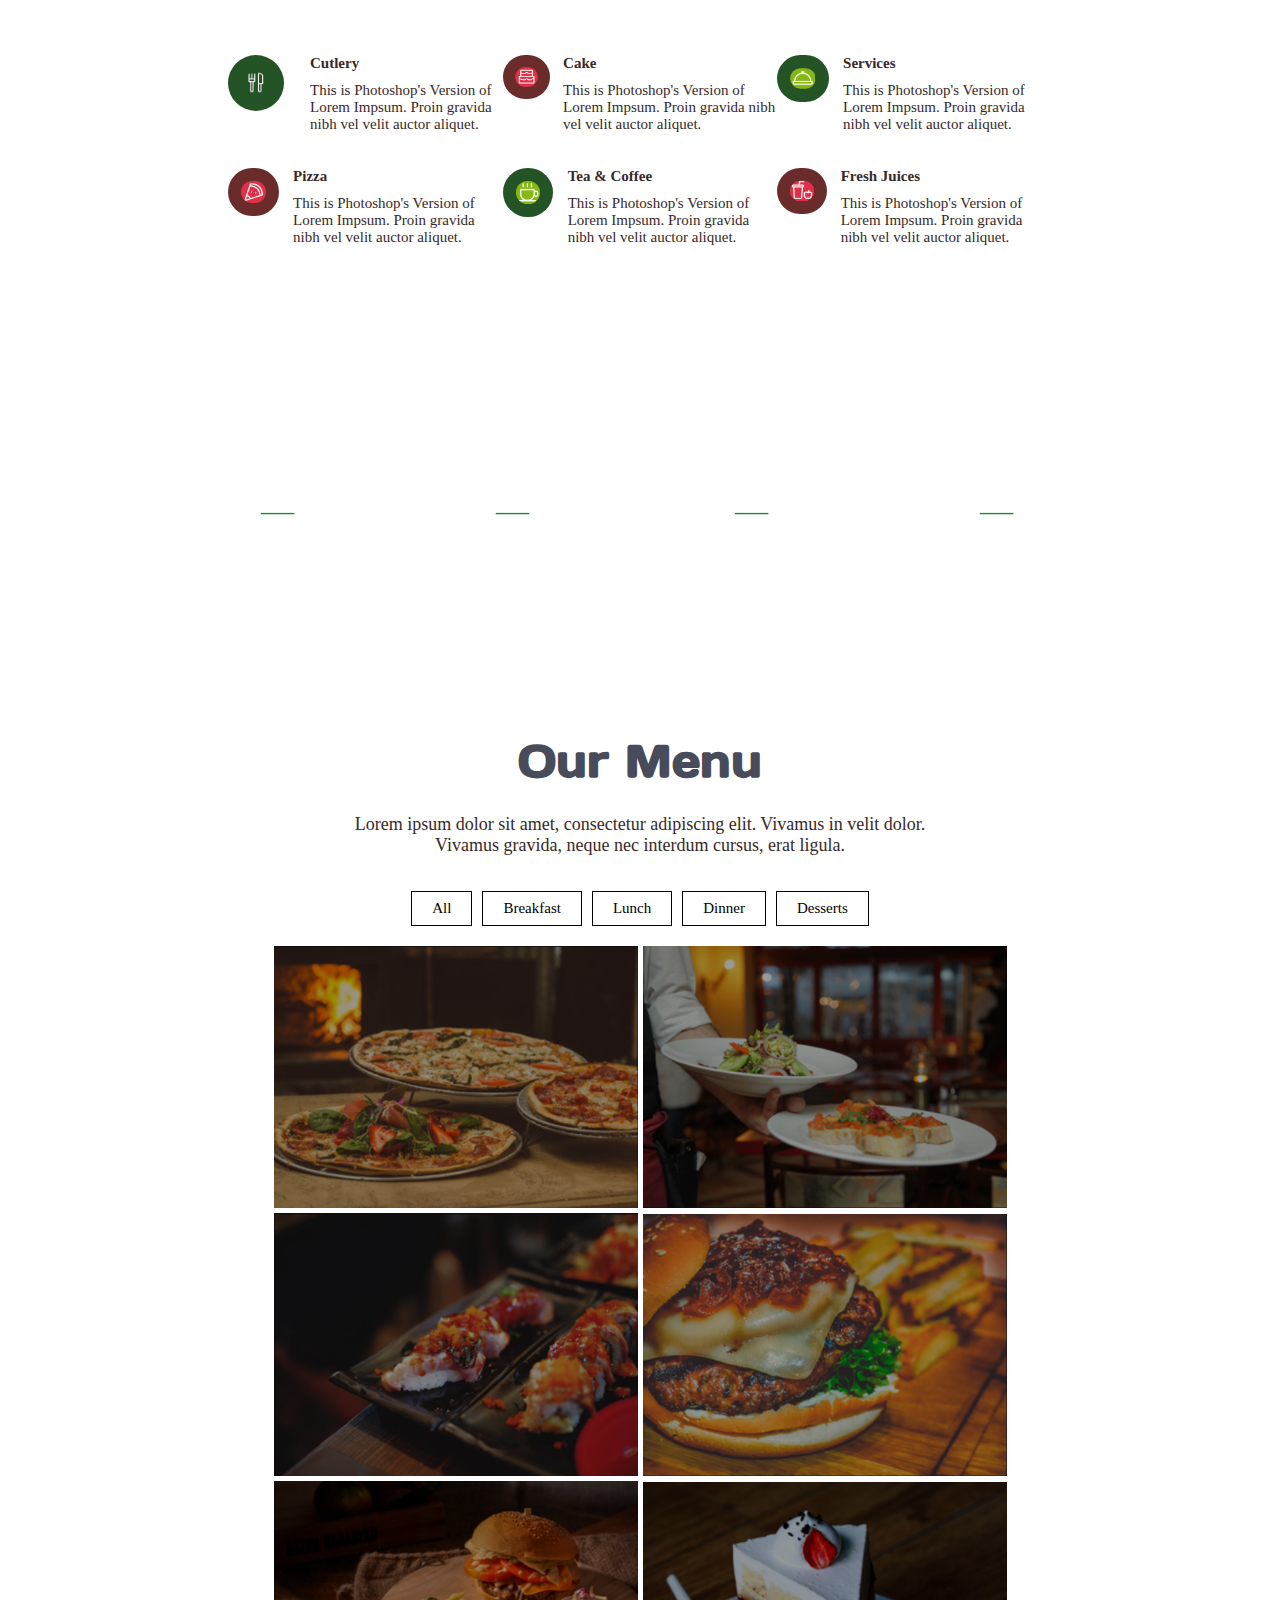
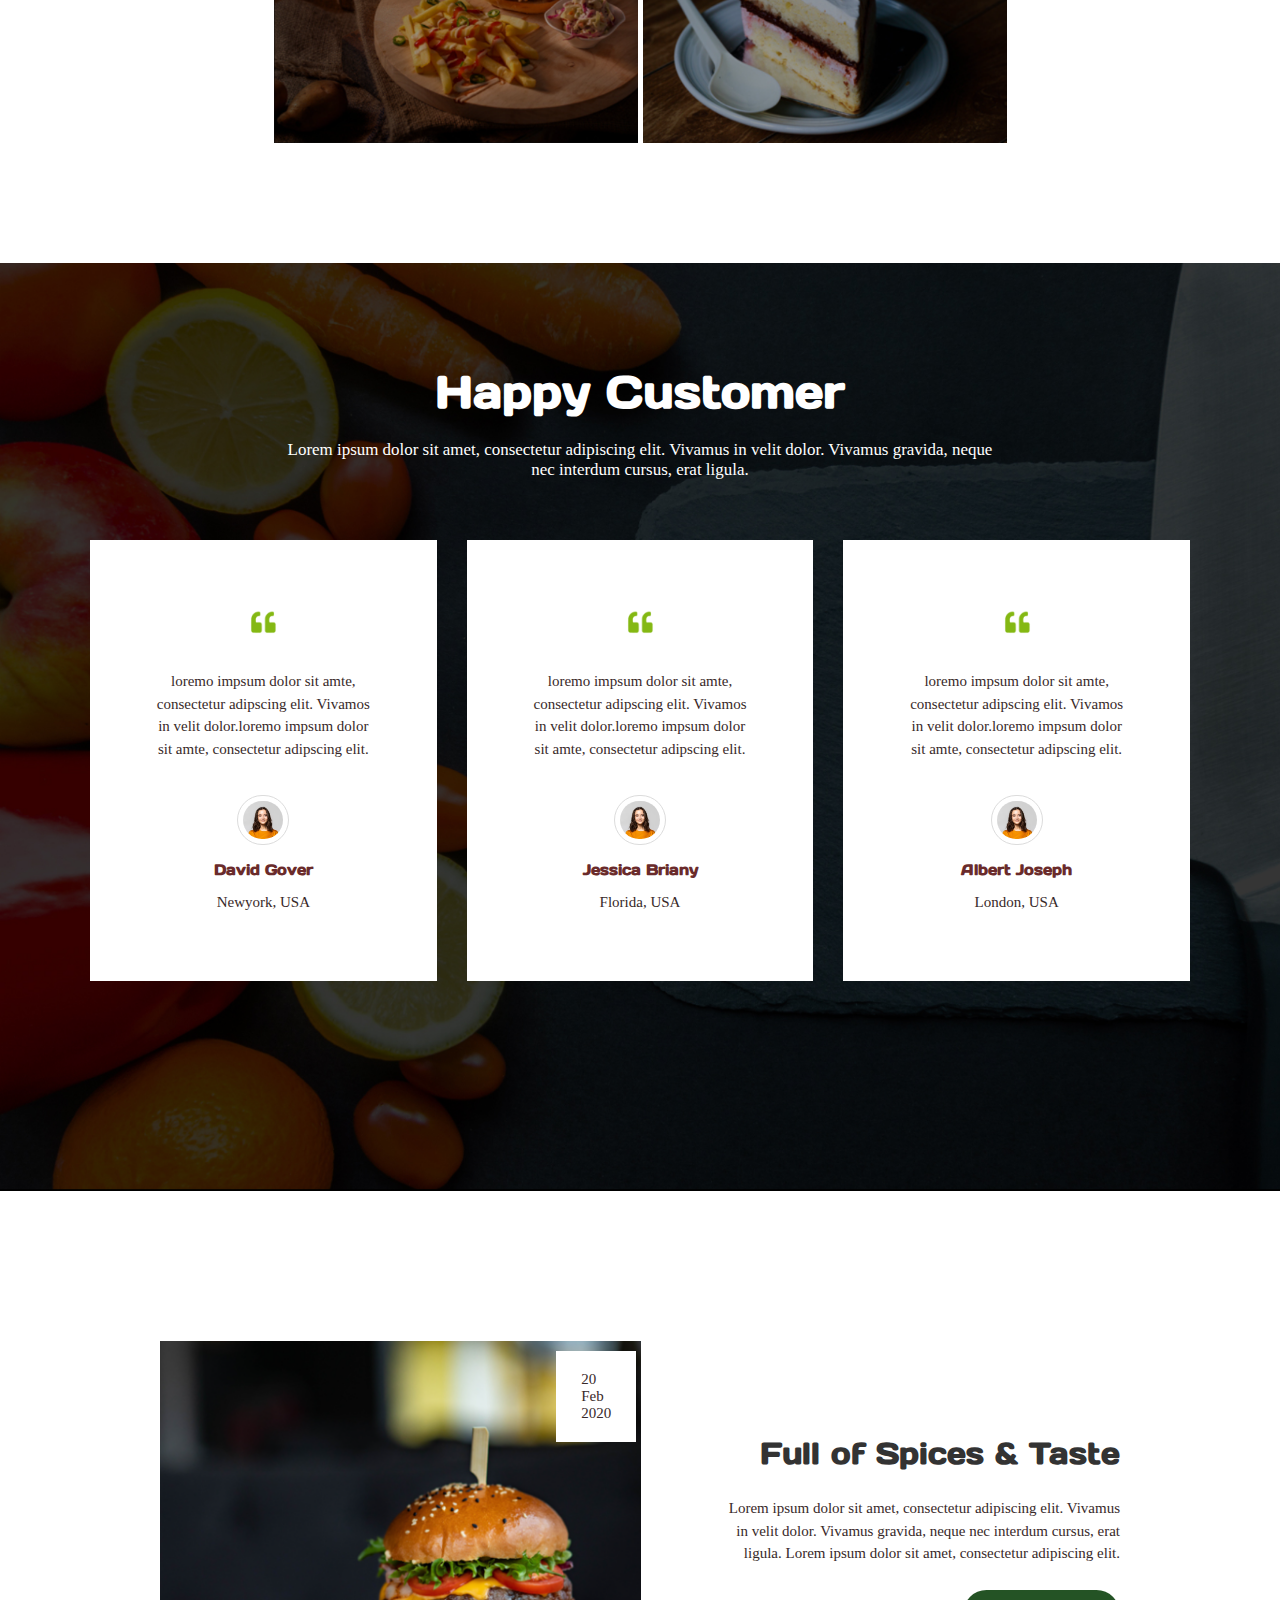
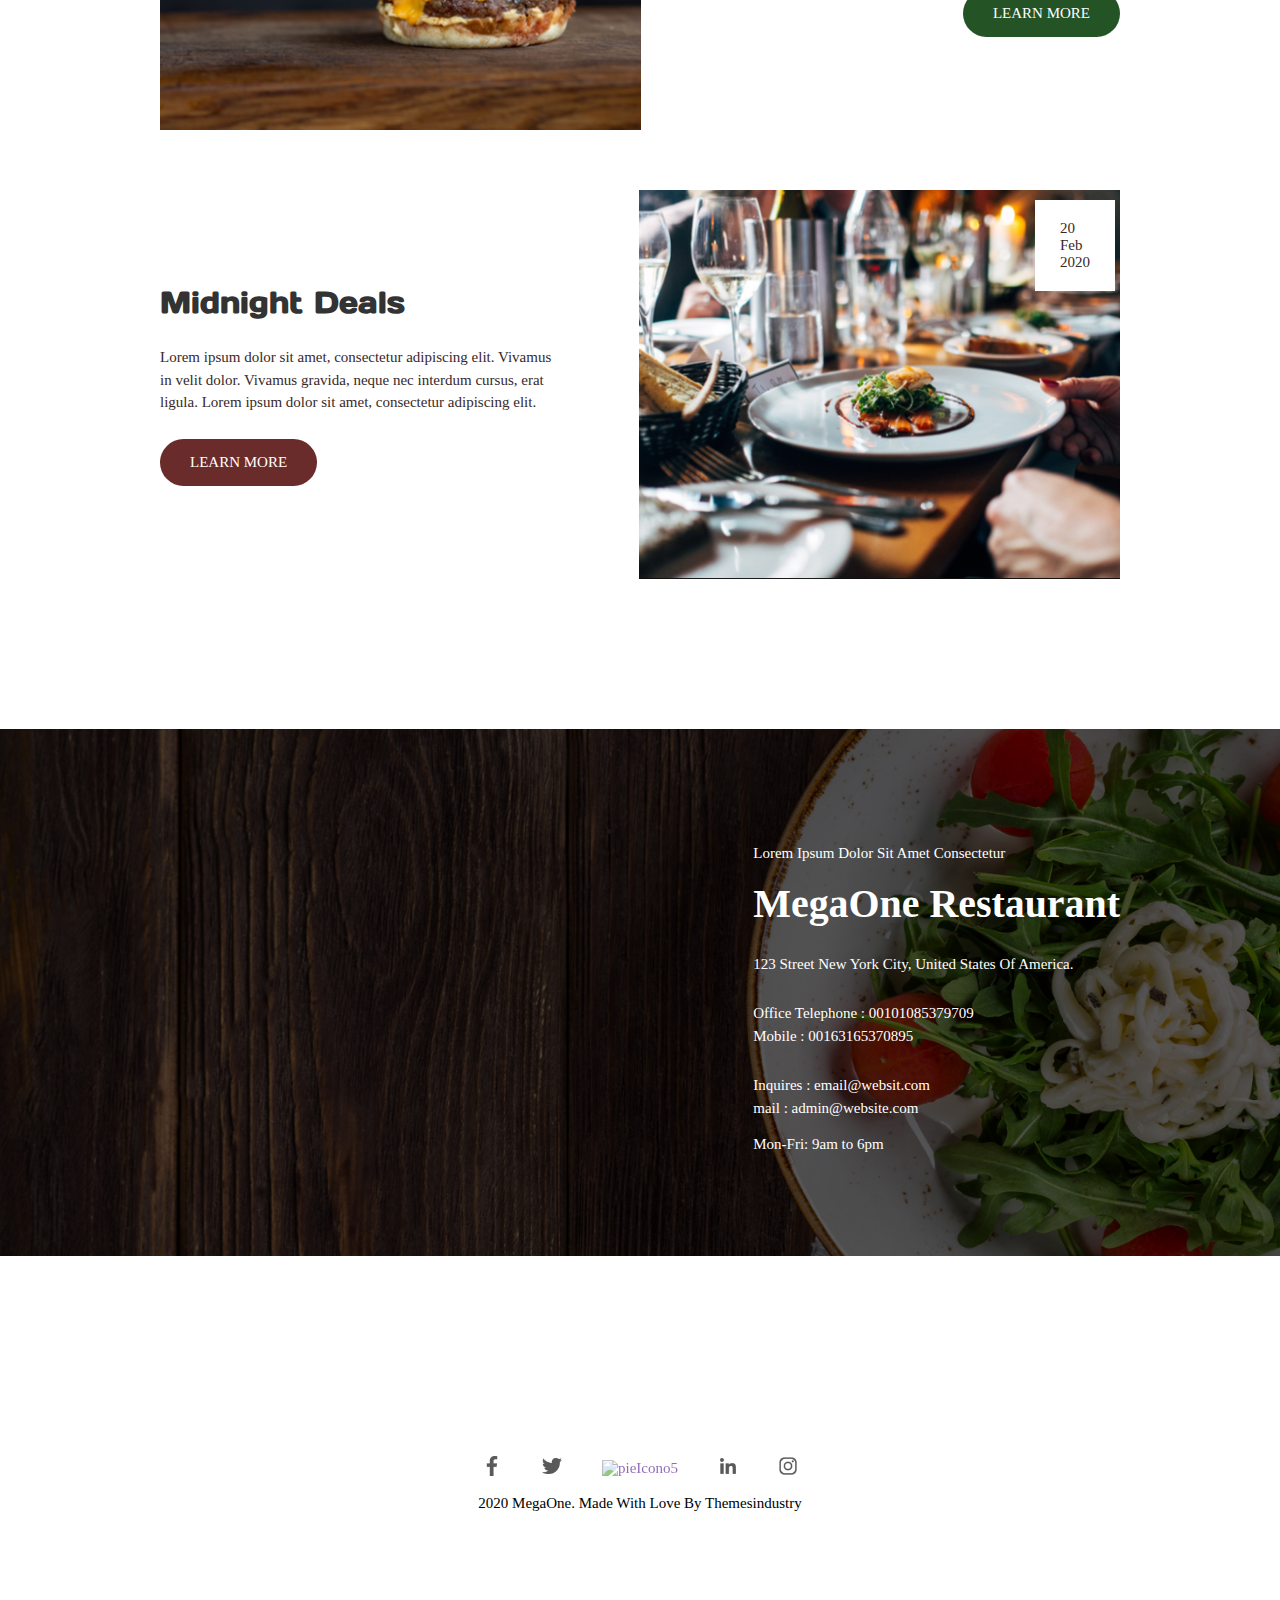
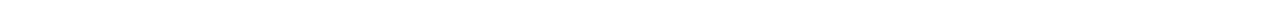
==== commit 3be5f1dc: "implementación AAA" ====
--- a/Proyecto_AAA/index.html
+++ b/Proyecto_AAA/index.html
@@ -95,10 +95,10 @@
 
         <div class="headersize">
             <section class="carrusel">
-                <h2 class="invisible">Segundo bloque</h2>
+
                 <article aria-label="Texto central" class="textocentral1">
                     <span>Our delicious</span>
-                    <h3>The Beef Burger</h3>
+                    <h2>The Beef Burger</h2>
 
                     <p>
                         This is Photoshop's version of Lorem Ipsum. Proin gravida nibh vel velit auctor aliquet.
--- a/Proyecto_AAA/Static/index2.css
+++ b/Proyecto_AAA/Static/index2.css
@@ -1,9 +1,9 @@
 :root {
     --white: #ffffff;
     --green: #245325;
-    --red: #d32f2f;
+    --red: #6a2b2b;
     --darkgrey: #333333;
-    --grey: #757575;
+    --grey: #382929;
     --transgrey: #75757577;
     --maxpx: 1100px;
     --font: 'Days One';
